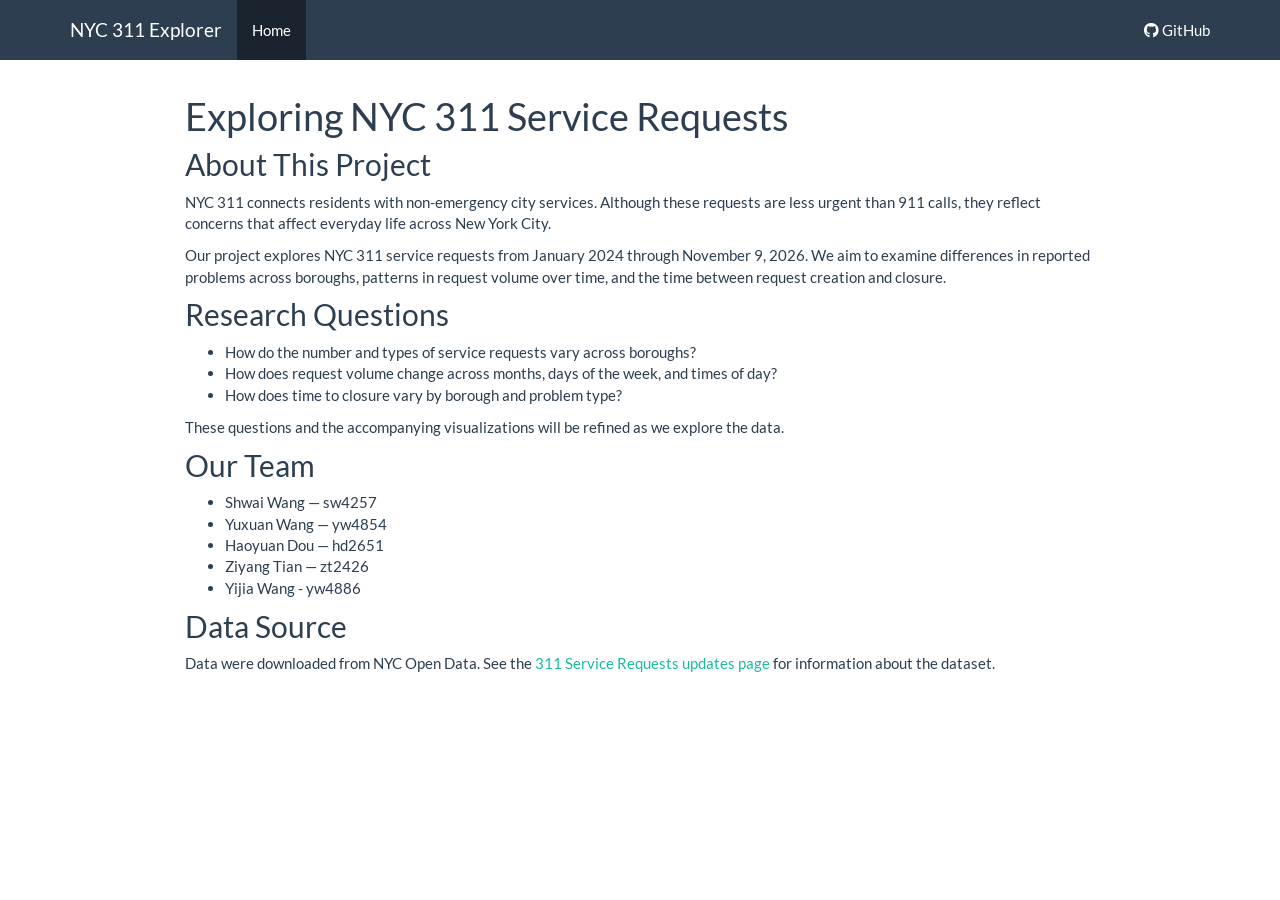
==== index.html @ a21e2f78 "Add NYC 311 project proposal and initial website pages" ====
<!DOCTYPE html>

<html>

<head>

<meta charset="utf-8" />
<meta name="generator" content="pandoc" />
<meta http-equiv="X-UA-Compatible" content="IE=EDGE" />




<title>Exploring NYC 311 Service Requests</title>

<script src="site_libs/header-attrs-2.32/header-attrs.js"></script>
<script src="site_libs/jquery-3.6.0/jquery-3.6.0.min.js"></script>
<meta name="viewport" content="width=device-width, initial-scale=1" />
<link href="site_libs/bootstrap-3.3.5/css/flatly.min.css" rel="stylesheet" />
<script src="site_libs/bootstrap-3.3.5/js/bootstrap.min.js"></script>
<script src="site_libs/bootstrap-3.3.5/shim/html5shiv.min.js"></script>
<script src="site_libs/bootstrap-3.3.5/shim/respond.min.js"></script>
<style>h1 {font-size: 34px;}
       h1.title {font-size: 38px;}
       h2 {font-size: 30px;}
       h3 {font-size: 24px;}
       h4 {font-size: 18px;}
       h5 {font-size: 16px;}
       h6 {font-size: 12px;}
       code {color: inherit; background-color: rgba(0, 0, 0, 0.04);}
       pre:not([class]) { background-color: white }</style>
<script src="site_libs/navigation-1.1/tabsets.js"></script>
<link href="site_libs/highlightjs-9.12.0/default.css" rel="stylesheet" />
<script src="site_libs/highlightjs-9.12.0/highlight.js"></script>
<link href="site_libs/font-awesome-6.5.2/css/all.min.css" rel="stylesheet" />
<link href="site_libs/font-awesome-6.5.2/css/v4-shims.min.css" rel="stylesheet" />

<style type="text/css">
  code{white-space: pre-wrap;}
  span.smallcaps{font-variant: small-caps;}
  span.underline{text-decoration: underline;}
  div.column{display: inline-block; vertical-align: top; width: 50%;}
  div.hanging-indent{margin-left: 1.5em; text-indent: -1.5em;}
  ul.task-list{list-style: none;}
    </style>

<style type="text/css">code{white-space: pre;}</style>
<script type="text/javascript">
if (window.hljs) {
  hljs.configure({languages: []});
  hljs.initHighlightingOnLoad();
  if (document.readyState && document.readyState === "complete") {
    window.setTimeout(function() { hljs.initHighlighting(); }, 0);
  }
}
</script>









<style type = "text/css">
.main-container {
  max-width: 940px;
  margin-left: auto;
  margin-right: auto;
}
img {
  max-width:100%;
}
.tabbed-pane {
  padding-top: 12px;
}
.html-widget {
  margin-bottom: 20px;
}
button.code-folding-btn:focus {
  outline: none;
}
summary {
  display: list-item;
}
details > summary > p:only-child {
  display: inline;
}
pre code {
  padding: 0;
}
</style>


<style type="text/css">
.dropdown-submenu {
  position: relative;
}
.dropdown-submenu>.dropdown-menu {
  top: 0;
  left: 100%;
  margin-top: -6px;
  margin-left: -1px;
  border-radius: 0 6px 6px 6px;
}
.dropdown-submenu:hover>.dropdown-menu {
  display: block;
}
.dropdown-submenu>a:after {
  display: block;
  content: " ";
  float: right;
  width: 0;
  height: 0;
  border-color: transparent;
  border-style: solid;
  border-width: 5px 0 5px 5px;
  border-left-color: #cccccc;
  margin-top: 5px;
  margin-right: -10px;
}
.dropdown-submenu:hover>a:after {
  border-left-color: #adb5bd;
}
.dropdown-submenu.pull-left {
  float: none;
}
.dropdown-submenu.pull-left>.dropdown-menu {
  left: -100%;
  margin-left: 10px;
  border-radius: 6px 0 6px 6px;
}
</style>

<script type="text/javascript">
// manage active state of menu based on current page
$(document).ready(function () {
  // active menu anchor
  href = window.location.pathname
  href = href.substr(href.lastIndexOf('/') + 1)
  if (href === "")
    href = "index.html";
  var menuAnchor = $('a[href="' + href + '"]');

  // mark the anchor link active (and if it's in a dropdown, also mark that active)
  var dropdown = menuAnchor.closest('li.dropdown');
  if (window.bootstrap) { // Bootstrap 4+
    menuAnchor.addClass('active');
    dropdown.find('> .dropdown-toggle').addClass('active');
  } else { // Bootstrap 3
    menuAnchor.parent().addClass('active');
    dropdown.addClass('active');
  }

  // Navbar adjustments
  var navHeight = $(".navbar").first().height() + 15;
  var style = document.createElement('style');
  var pt = "padding-top: " + navHeight + "px; ";
  var mt = "margin-top: -" + navHeight + "px; ";
  var css = "";
  // offset scroll position for anchor links (for fixed navbar)
  for (var i = 1; i <= 6; i++) {
    css += ".section h" + i + "{ " + pt + mt + "}\n";
  }
  style.innerHTML = "body {" + pt + "padding-bottom: 40px; }\n" + css;
  document.head.appendChild(style);
});
</script>

<!-- tabsets -->

<style type="text/css">
.tabset-dropdown > .nav-tabs {
  display: inline-table;
  max-height: 500px;
  min-height: 44px;
  overflow-y: auto;
  border: 1px solid #ddd;
  border-radius: 4px;
}

.tabset-dropdown > .nav-tabs > li.active:before, .tabset-dropdown > .nav-tabs.nav-tabs-open:before {
  content: "\e259";
  font-family: 'Glyphicons Halflings';
  display: inline-block;
  padding: 10px;
  border-right: 1px solid #ddd;
}

.tabset-dropdown > .nav-tabs.nav-tabs-open > li.active:before {
  content: "\e258";
  font-family: 'Glyphicons Halflings';
  border: none;
}

.tabset-dropdown > .nav-tabs > li.active {
  display: block;
}

.tabset-dropdown > .nav-tabs > li > a,
.tabset-dropdown > .nav-tabs > li > a:focus,
.tabset-dropdown > .nav-tabs > li > a:hover {
  border: none;
  display: inline-block;
  border-radius: 4px;
  background-color: transparent;
}

.tabset-dropdown > .nav-tabs.nav-tabs-open > li {
  display: block;
  float: none;
}

.tabset-dropdown > .nav-tabs > li {
  display: none;
}
</style>

<!-- code folding -->




</head>

<body>


<div class="container-fluid main-container">




<div class="navbar navbar-default  navbar-fixed-top" role="navigation">
  <div class="container">
    <div class="navbar-header">
      <button type="button" class="navbar-toggle collapsed" data-toggle="collapse" data-bs-toggle="collapse" data-target="#navbar" data-bs-target="#navbar">
        <span class="icon-bar"></span>
        <span class="icon-bar"></span>
        <span class="icon-bar"></span>
      </button>
      <a class="navbar-brand" href="index.html">NYC 311 Explorer</a>
    </div>
    <div id="navbar" class="navbar-collapse collapse">
      <ul class="nav navbar-nav">
        <li>
  <a href="index.html">Home</a>
</li>
      </ul>
      <ul class="nav navbar-nav navbar-right">
        <li>
  <a href="https://github.com/YijiaWang-1/final_project">
    <span class="fa fa-github"></span>
     
    GitHub
  </a>
</li>
      </ul>
    </div><!--/.nav-collapse -->
  </div><!--/.container -->
</div><!--/.navbar -->

<div id="header">



<h1 class="title toc-ignore">Exploring NYC 311 Service Requests</h1>

</div>


<div id="about-this-project" class="section level2">
<h2>About This Project</h2>
<p>NYC 311 connects residents with non-emergency city services. Although
these requests are less urgent than 911 calls, they reflect concerns
that affect everyday life across New York City.</p>
<p>Our project explores NYC 311 service requests from January 2024
through November 9, 2026. We aim to examine differences in reported
problems across boroughs, patterns in request volume over time, and the
time between request creation and closure.</p>
</div>
<div id="research-questions" class="section level2">
<h2>Research Questions</h2>
<ul>
<li>How do the number and types of service requests vary across
boroughs?</li>
<li>How does request volume change across months, days of the week, and
times of day?</li>
<li>How does time to closure vary by borough and problem type?</li>
</ul>
<p>These questions and the accompanying visualizations will be refined
as we explore the data.</p>
</div>
<div id="our-team" class="section level2">
<h2>Our Team</h2>
<ul>
<li>Shwai Wang — sw4257</li>
<li>Yuxuan Wang — yw4854</li>
<li>Haoyuan Dou — hd2651</li>
<li>Ziyang Tian — zt2426</li>
<li>Yijia Wang - yw4886</li>
</ul>
</div>
<div id="data-source" class="section level2">
<h2>Data Source</h2>
<p>Data were downloaded from NYC Open Data. See the <a
href="https://www.nyc.gov/opendata/news/all-news/311-Service-Requests-Updates">311
Service Requests updates page</a> for information about the dataset.</p>
</div>




</div>

<script>

// add bootstrap table styles to pandoc tables
function bootstrapStylePandocTables() {
  $('tr.odd').parent('tbody').parent('table').addClass('table table-condensed');
}
$(document).ready(function () {
  bootstrapStylePandocTables();
});


</script>

<!-- tabsets -->

<script>
$(document).ready(function () {
  window.buildTabsets("TOC");
});

$(document).ready(function () {
  $('.tabset-dropdown > .nav-tabs > li').click(function () {
    $(this).parent().toggleClass('nav-tabs-open');
  });
});
</script>

<!-- code folding -->


<!-- dynamically load mathjax for compatibility with self-contained -->
<script>
  (function () {
    var script = document.createElement("script");
    script.type = "text/javascript";
    script.src  = "https://mathjax.rstudio.com/latest/MathJax.js?config=TeX-AMS-MML_HTMLorMML";
    document.getElementsByTagName("head")[0].appendChild(script);
  })();
</script>

</body>
</html>
---- site_libs/bootstrap-3.3.5/css/flatly.min.css ----
@font-face {
  font-family: 'Lato';
  font-style: normal;
  font-weight: 400;
  src: url(fonts/Lato.ttf) format('truetype');
}
@font-face {
  font-family: 'Lato';
  font-style: normal;
  font-weight: 700;
  src: url(fonts/LatoBold.ttf) format('truetype');
}
@font-face {
  font-family: 'Lato';
  font-style: italic;
  font-weight: 400;
  src: url(fonts/LatoItalic.ttf) format('truetype');
}

/*!
 * bootswatch v3.3.6
 * Homepage: http://bootswatch.com
 * Copyright 2012-2015 Thomas Park
 * Licensed under MIT
 * Based on Bootstrap
*//*!
 * Bootstrap v3.3.6 (http://getbootstrap.com)
 * Copyright 2011-2015 Twitter, Inc.
 * Licensed under MIT (https://github.com/twbs/bootstrap/blob/master/LICENSE)
 *//*! normalize.css v3.0.3 | MIT License | github.com/necolas/normalize.css */html{font-family:sans-serif;-ms-text-size-adjust:100%;-webkit-text-size-adjust:100%}body{margin:0}article,aside,details,figcaption,figure,footer,header,hgroup,main,menu,nav,section,summary{display:block}audio,canvas,progress,video{display:inline-block;vertical-align:baseline}audio:not([controls]){display:none;height:0}[hidden],template{display:none}a{background-color:transparent}a:active,a:hover{outline:0}abbr[title]{border-bottom:1px dotted}b,strong{font-weight:bold}dfn{font-style:italic}h1{font-size:2em;margin:0.67em 0}mark{background:#ff0;color:#000}small{font-size:80%}sub,sup{font-size:75%;line-height:0;position:relative;vertical-align:baseline}sup{top:-0.5em}sub{bottom:-0.25em}img{border:0}svg:not(:root){overflow:hidden}figure{margin:1em 40px}hr{-webkit-box-sizing:content-box;-moz-box-sizing:content-box;box-sizing:content-box;height:0}pre{overflow:auto}code,kbd,pre,samp{font-family:monospace, monospace;font-size:1em}button,input,optgroup,select,textarea{color:inherit;font:inherit;margin:0}button{overflow:visible}button,select{text-transform:none}button,html input[type="button"],input[type="reset"],input[type="submit"]{-webkit-appearance:button;cursor:pointer}button[disabled],html input[disabled]{cursor:default}button::-moz-focus-inner,input::-moz-focus-inner{border:0;padding:0}input{line-height:normal}input[type="checkbox"],input[type="radio"]{-webkit-box-sizing:border-box;-moz-box-sizing:border-box;box-sizing:border-box;padding:0}input[type="number"]::-webkit-inner-spin-button,input[type="number"]::-webkit-outer-spin-button{height:auto}input[type="search"]{-webkit-appearance:textfield;-webkit-box-sizing:content-box;-moz-box-sizing:content-box;box-sizing:content-box}input[type="search"]::-webkit-search-cancel-button,input[type="search"]::-webkit-search-decoration{-webkit-appearance:none}fieldset{border:1px solid #c0c0c0;margin:0 2px;padding:0.35em 0.625em 0.75em}legend{border:0;padding:0}textarea{overflow:auto}optgroup{font-weight:bold}table{border-collapse:collapse;border-spacing:0}td,th{padding:0}/*! Source: https://github.com/h5bp/html5-boilerplate/blob/master/src/css/main.css */@media print{*,*:before,*:after{background:transparent !important;color:#000 !important;-webkit-box-shadow:none !important;box-shadow:none !important;text-shadow:none !important}a,a:visited{text-decoration:underline}a[href]:after{content:" (" attr(href) ")"}abbr[title]:after{content:" (" attr(title) ")"}a[href^="#"]:after,a[href^="javascript:"]:after{content:""}pre,blockquote{border:1px solid #999;page-break-inside:avoid}thead{display:table-header-group}tr,img{page-break-inside:avoid}img{max-width:100% !important}p,h2,h3{orphans:3;widows:3}h2,h3{page-break-after:avoid}.navbar{display:none}.btn>.caret,.dropup>.btn>.caret{border-top-color:#000 !important}.label{border:1px solid #000}.table{border-collapse:collapse !important}.table td,.table th{background-color:#fff !important}.table-bordered th,.table-bordered td{border:1px solid #ddd !important}}@font-face{font-family:'Glyphicons Halflings';src:url('../fonts/glyphicons-halflings-regular.eot');src:url('../fonts/glyphicons-halflings-regular.eot?#iefix') format('embedded-opentype'),url('../fonts/glyphicons-halflings-regular.woff') format('woff'),url('../fonts/glyphicons-halflings-regular.ttf') format('truetype'),url('../fonts/glyphicons-halflings-regular.svg#glyphicons_halflingsregular') format('svg')}.glyphicon{position:relative;top:1px;display:inline-block;font-family:'Glyphicons Halflings';font-style:normal;font-weight:normal;line-height:1;-webkit-font-smoothing:antialiased;-moz-osx-font-smoothing:grayscale}.glyphicon-asterisk:before{content:"\002a"}.glyphicon-plus:before{content:"\002b"}.glyphicon-euro:before,.glyphicon-eur:before{content:"\20ac"}.glyphicon-minus:before{content:"\2212"}.glyphicon-cloud:before{content:"\2601"}.glyphicon-envelope:before{content:"\2709"}.glyphicon-pencil:before{content:"\270f"}.glyphicon-glass:before{content:"\e001"}.glyphicon-music:before{content:"\e002"}.glyphicon-search:before{content:"\e003"}.glyphicon-heart:before{content:"\e005"}.glyphicon-star:before{content:"\e006"}.glyphicon-star-empty:before{content:"\e007"}.glyphicon-user:before{content:"\e008"}.glyphicon-film:before{content:"\e009"}.glyphicon-th-large:before{content:"\e010"}.glyphicon-th:before{content:"\e011"}.glyphicon-th-list:before{content:"\e012"}.glyphicon-ok:before{content:"\e013"}.glyphicon-remove:before{content:"\e014"}.glyphicon-zoom-in:before{content:"\e015"}.glyphicon-zoom-out:before{content:"\e016"}.glyphicon-off:before{content:"\e017"}.glyphicon-signal:before{content:"\e018"}.glyphicon-cog:before{content:"\e019"}.glyphicon-trash:before{content:"\e020"}.glyphicon-home:before{content:"\e021"}.glyphicon-file:before{content:"\e022"}.glyphicon-time:before{content:"\e023"}.glyphicon-road:before{content:"\e024"}.glyphicon-download-alt:before{content:"\e025"}.glyphicon-download:before{content:"\e026"}.glyphicon-upload:before{content:"\e027"}.glyphicon-inbox:before{content:"\e028"}.glyphicon-play-circle:before{content:"\e029"}.glyphicon-repeat:before{content:"\e030"}.glyphicon-refresh:before{content:"\e031"}.glyphicon-list-alt:before{content:"\e032"}.glyphicon-lock:before{content:"\e033"}.glyphicon-flag:before{content:"\e034"}.glyphicon-headphones:before{content:"\e035"}.glyphicon-volume-off:before{content:"\e036"}.glyphicon-volume-down:before{content:"\e037"}.glyphicon-volume-up:before{content:"\e038"}.glyphicon-qrcode:before{content:"\e039"}.glyphicon-barcode:before{content:"\e040"}.glyphicon-tag:before{content:"\e041"}.glyphicon-tags:before{content:"\e042"}.glyphicon-book:before{content:"\e043"}.glyphicon-bookmark:before{content:"\e044"}.glyphicon-print:before{content:"\e045"}.glyphicon-camera:before{content:"\e046"}.glyphicon-font:before{content:"\e047"}.glyphicon-bold:before{content:"\e048"}.glyphicon-italic:before{content:"\e049"}.glyphicon-text-height:before{content:"\e050"}.glyphicon-text-width:before{content:"\e051"}.glyphicon-align-left:before{content:"\e052"}.glyphicon-align-center:before{content:"\e053"}.glyphicon-align-right:before{content:"\e054"}.glyphicon-align-justify:before{content:"\e055"}.glyphicon-list:before{content:"\e056"}.glyphicon-indent-left:before{content:"\e057"}.glyphicon-indent-right:before{content:"\e058"}.glyphicon-facetime-video:before{content:"\e059"}.glyphicon-picture:before{content:"\e060"}.glyphicon-map-marker:before{content:"\e062"}.glyphicon-adjust:before{content:"\e063"}.glyphicon-tint:before{content:"\e064"}.glyphicon-edit:before{content:"\e065"}.glyphicon-share:before{content:"\e066"}.glyphicon-check:before{content:"\e067"}.glyphicon-move:before{content:"\e068"}.glyphicon-step-backward:before{content:"\e069"}.glyphicon-fast-backward:before{content:"\e070"}.glyphicon-backward:before{content:"\e071"}.glyphicon-play:before{content:"\e072"}.glyphicon-pause:before{content:"\e073"}.glyphicon-stop:before{content:"\e074"}.glyphicon-forward:before{content:"\e075"}.glyphicon-fast-forward:before{content:"\e076"}.glyphicon-step-forward:before{content:"\e077"}.glyphicon-eject:before{content:"\e078"}.glyphicon-chevron-left:before{content:"\e079"}.glyphicon-chevron-right:before{content:"\e080"}.glyphicon-plus-sign:before{content:"\e081"}.glyphicon-minus-sign:before{content:"\e082"}.glyphicon-remove-sign:before{content:"\e083"}.glyphicon-ok-sign:before{content:"\e084"}.glyphicon-question-sign:before{content:"\e085"}.glyphicon-info-sign:before{content:"\e086"}.glyphicon-screenshot:before{content:"\e087"}.glyphicon-remove-circle:before{content:"\e088"}.glyphicon-ok-circle:before{content:"\e089"}.glyphicon-ban-circle:before{content:"\e090"}.glyphicon-arrow-left:before{content:"\e091"}.glyphicon-arrow-right:before{content:"\e092"}.glyphicon-arrow-up:before{content:"\e093"}.glyphicon-arrow-down:before{content:"\e094"}.glyphicon-share-alt:before{content:"\e095"}.glyphicon-resize-full:before{content:"\e096"}.glyphicon-resize-small:before{content:"\e097"}.glyphicon-exclamation-sign:before{content:"\e101"}.glyphicon-gift:before{content:"\e102"}.glyphicon-leaf:before{content:"\e103"}.glyphicon-fire:before{content:"\e104"}.glyphicon-eye-open:before{content:"\e105"}.glyphicon-eye-close:before{content:"\e106"}.glyphicon-warning-sign:before{content:"\e107"}.glyphicon-plane:before{content:"\e108"}.glyphicon-calendar:before{content:"\e109"}.glyphicon-random:before{content:"\e110"}.glyphicon-comment:before{content:"\e111"}.glyphicon-magnet:before{content:"\e112"}.glyphicon-chevron-up:before{content:"\e113"}.glyphicon-chevron-down:before{content:"\e114"}.glyphicon-retweet:before{content:"\e115"}.glyphicon-shopping-cart:before{content:"\e116"}.glyphicon-folder-close:before{content:"\e117"}.glyphicon-folder-open:before{content:"\e118"}.glyphicon-resize-vertical:before{content:"\e119"}.glyphicon-resize-horizontal:before{content:"\e120"}.glyphicon-hdd:before{content:"\e121"}.glyphicon-bullhorn:before{content:"\e122"}.glyphicon-bell:before{content:"\e123"}.glyphicon-certificate:before{content:"\e124"}.glyphicon-thumbs-up:before{content:"\e125"}.glyphicon-thumbs-down:before{content:"\e126"}.glyphicon-hand-right:before{content:"\e127"}.glyphicon-hand-left:before{content:"\e128"}.glyphicon-hand-up:before{content:"\e129"}.glyphicon-hand-down:before{content:"\e130"}.glyphicon-circle-arrow-right:before{content:"\e131"}.glyphicon-circle-arrow-left:before{content:"\e132"}.glyphicon-circle-arrow-up:before{content:"\e133"}.glyphicon-circle-arrow-down:before{content:"\e134"}.glyphicon-globe:before{content:"\e135"}.glyphicon-wrench:before{content:"\e136"}.glyphicon-tasks:before{content:"\e137"}.glyphicon-filter:before{content:"\e138"}.glyphicon-briefcase:before{content:"\e139"}.glyphicon-fullscreen:before{content:"\e140"}.glyphicon-dashboard:before{content:"\e141"}.glyphicon-paperclip:before{content:"\e142"}.glyphicon-heart-empty:before{content:"\e143"}.glyphicon-link:before{content:"\e144"}.glyphicon-phone:before{content:"\e145"}.glyphicon-pushpin:before{content:"\e146"}.glyphicon-usd:before{content:"\e148"}.glyphicon-gbp:before{content:"\e149"}.glyphicon-sort:before{content:"\e150"}.glyphicon-sort-by-alphabet:before{content:"\e151"}.glyphicon-sort-by-alphabet-alt:before{content:"\e152"}.glyphicon-sort-by-order:before{content:"\e153"}.glyphicon-sort-by-order-alt:before{content:"\e154"}.glyphicon-sort-by-attributes:before{content:"\e155"}.glyphicon-sort-by-attributes-alt:before{content:"\e156"}.glyphicon-unchecked:before{content:"\e157"}.glyphicon-expand:before{content:"\e158"}.glyphicon-collapse-down:before{content:"\e159"}.glyphicon-collapse-up:before{content:"\e160"}.glyphicon-log-in:before{content:"\e161"}.glyphicon-flash:before{content:"\e162"}.glyphicon-log-out:before{content:"\e163"}.glyphicon-new-window:before{content:"\e164"}.glyphicon-record:before{content:"\e165"}.glyphicon-save:before{content:"\e166"}.glyphicon-open:before{content:"\e167"}.glyphicon-saved:before{content:"\e168"}.glyphicon-import:before{content:"\e169"}.glyphicon-export:before{content:"\e170"}.glyphicon-send:before{content:"\e171"}.glyphicon-floppy-disk:before{content:"\e172"}.glyphicon-floppy-saved:before{content:"\e173"}.glyphicon-floppy-remove:before{content:"\e174"}.glyphicon-floppy-save:before{content:"\e175"}.glyphicon-floppy-open:before{content:"\e176"}.glyphicon-credit-card:before{content:"\e177"}.glyphicon-transfer:before{content:"\e178"}.glyphicon-cutlery:before{content:"\e179"}.glyphicon-header:before{content:"\e180"}.glyphicon-compressed:before{content:"\e181"}.glyphicon-earphone:before{content:"\e182"}.glyphicon-phone-alt:before{content:"\e183"}.glyphicon-tower:before{content:"\e184"}.glyphicon-stats:before{content:"\e185"}.glyphicon-sd-video:before{content:"\e186"}.glyphicon-hd-video:before{content:"\e187"}.glyphicon-subtitles:before{content:"\e188"}.glyphicon-sound-stereo:before{content:"\e189"}.glyphicon-sound-dolby:before{content:"\e190"}.glyphicon-sound-5-1:before{content:"\e191"}.glyphicon-sound-6-1:before{content:"\e192"}.glyphicon-sound-7-1:before{content:"\e193"}.glyphicon-copyright-mark:before{content:"\e194"}.glyphicon-registration-mark:before{content:"\e195"}.glyphicon-cloud-download:before{content:"\e197"}.glyphicon-cloud-upload:before{content:"\e198"}.glyphicon-tree-conifer:before{content:"\e199"}.glyphicon-tree-deciduous:before{content:"\e200"}.glyphicon-cd:before{content:"\e201"}.glyphicon-save-file:before{content:"\e202"}.glyphicon-open-file:before{content:"\e203"}.glyphicon-level-up:before{content:"\e204"}.glyphicon-copy:before{content:"\e205"}.glyphicon-paste:before{content:"\e206"}.glyphicon-alert:before{content:"\e209"}.glyphicon-equalizer:before{content:"\e210"}.glyphicon-king:before{content:"\e211"}.glyphicon-queen:before{content:"\e212"}.glyphicon-pawn:before{content:"\e213"}.glyphicon-bishop:before{content:"\e214"}.glyphicon-knight:before{content:"\e215"}.glyphicon-baby-formula:before{content:"\e216"}.glyphicon-tent:before{content:"\26fa"}.glyphicon-blackboard:before{content:"\e218"}.glyphicon-bed:before{content:"\e219"}.glyphicon-apple:before{content:"\f8ff"}.glyphicon-erase:before{content:"\e221"}.glyphicon-hourglass:before{content:"\231b"}.glyphicon-lamp:before{content:"\e223"}.glyphicon-duplicate:before{content:"\e224"}.glyphicon-piggy-bank:before{content:"\e225"}.glyphicon-scissors:before{content:"\e226"}.glyphicon-bitcoin:before{content:"\e227"}.glyphicon-btc:before{content:"\e227"}.glyphicon-xbt:before{content:"\e227"}.glyphicon-yen:before{content:"\00a5"}.glyphicon-jpy:before{content:"\00a5"}.glyphicon-ruble:before{content:"\20bd"}.glyphicon-rub:before{content:"\20bd"}.glyphicon-scale:before{content:"\e230"}.glyphicon-ice-lolly:before{content:"\e231"}.glyphicon-ice-lolly-tasted:before{content:"\e232"}.glyphicon-education:before{content:"\e233"}.glyphicon-option-horizontal:before{content:"\e234"}.glyphicon-option-vertical:before{content:"\e235"}.glyphicon-menu-hamburger:before{content:"\e236"}.glyphicon-modal-window:before{content:"\e237"}.glyphicon-oil:before{content:"\e238"}.glyphicon-grain:before{content:"\e239"}.glyphicon-sunglasses:before{content:"\e240"}.glyphicon-text-size:before{content:"\e241"}.glyphicon-text-color:before{content:"\e242"}.glyphicon-text-background:before{content:"\e243"}.glyphicon-object-align-top:before{content:"\e244"}.glyphicon-object-align-bottom:before{content:"\e245"}.glyphicon-object-align-horizontal:before{content:"\e246"}.glyphicon-object-align-left:before{content:"\e247"}.glyphicon-object-align-vertical:before{content:"\e248"}.glyphicon-object-align-right:before{content:"\e249"}.glyphicon-triangle-right:before{content:"\e250"}.glyphicon-triangle-left:before{content:"\e251"}.glyphicon-triangle-bottom:before{content:"\e252"}.glyphicon-triangle-top:before{content:"\e253"}.glyphicon-console:before{content:"\e254"}.glyphicon-superscript:before{content:"\e255"}.glyphicon-subscript:before{content:"\e256"}.glyphicon-menu-left:before{content:"\e257"}.glyphicon-menu-right:before{content:"\e258"}.glyphicon-menu-down:before{content:"\e259"}.glyphicon-menu-up:before{content:"\e260"}*{-webkit-box-sizing:border-box;-moz-box-sizing:border-box;box-sizing:border-box}*:before,*:after{-webkit-box-sizing:border-box;-moz-box-sizing:border-box;box-sizing:border-box}html{font-size:10px;-webkit-tap-highlight-color:rgba(0,0,0,0)}body{font-family:"Lato","Helvetica Neue",Helvetica,Arial,sans-serif;font-size:15px;line-height:1.42857143;color:#2c3e50;background-color:#ffffff}input,button,select,textarea{font-family:inherit;font-size:inherit;line-height:inherit}a{color:#18bc9c;text-decoration:none}a:hover,a:focus{color:#18bc9c;text-decoration:underline}a:focus{outline:thin dotted;outline:5px auto -webkit-focus-ring-color;outline-offset:-2px}figure{margin:0}img{vertical-align:middle}.img-responsive,.thumbnail>img,.thumbnail a>img,.carousel-inner>.item>img,.carousel-inner>.item>a>img{display:block;max-width:100%;height:auto}.img-rounded{border-radius:6px}.img-thumbnail{padding:4px;line-height:1.42857143;background-color:#ffffff;border:1px solid #ecf0f1;border-radius:4px;-webkit-transition:all .2s ease-in-out;-o-transition:all .2s ease-in-out;transition:all .2s ease-in-out;display:inline-block;max-width:100%;height:auto}.img-circle{border-radius:50%}hr{margin-top:21px;margin-bottom:21px;border:0;border-top:1px solid #ecf0f1}.sr-only{position:absolute;width:1px;height:1px;margin:-1px;padding:0;overflow:hidden;clip:rect(0, 0, 0, 0);border:0}.sr-only-focusable:active,.sr-only-focusable:focus{position:static;width:auto;height:auto;margin:0;overflow:visible;clip:auto}[role="button"]{cursor:pointer}h1,h2,h3,h4,h5,h6,.h1,.h2,.h3,.h4,.h5,.h6{font-family:"Lato","Helvetica Neue",Helvetica,Arial,sans-serif;font-weight:400;line-height:1.1;color:inherit}h1 small,h2 small,h3 small,h4 small,h5 small,h6 small,.h1 small,.h2 small,.h3 small,.h4 small,.h5 small,.h6 small,h1 .small,h2 .small,h3 .small,h4 .small,h5 .small,h6 .small,.h1 .small,.h2 .small,.h3 .small,.h4 .small,.h5 .small,.h6 .small{font-weight:normal;line-height:1;color:#b4bcc2}h1,.h1,h2,.h2,h3,.h3{margin-top:21px;margin-bottom:10.5px}h1 small,.h1 small,h2 small,.h2 small,h3 small,.h3 small,h1 .small,.h1 .small,h2 .small,.h2 .small,h3 .small,.h3 .small{font-size:65%}h4,.h4,h5,.h5,h6,.h6{margin-top:10.5px;margin-bottom:10.5px}h4 small,.h4 small,h5 small,.h5 small,h6 small,.h6 small,h4 .small,.h4 .small,h5 .small,.h5 .small,h6 .small,.h6 .small{font-size:75%}h1,.h1{font-size:39px}h2,.h2{font-size:32px}h3,.h3{font-size:26px}h4,.h4{font-size:19px}h5,.h5{font-size:15px}h6,.h6{font-size:13px}p{margin:0 0 10.5px}.lead{margin-bottom:21px;font-size:17px;font-weight:300;line-height:1.4}@media (min-width:768px){.lead{font-size:22.5px}}small,.small{font-size:86%}mark,.mark{background-color:#f39c12;padding:.2em}.text-left{text-align:left}.text-right{text-align:right}.text-center{text-align:center}.text-justify{text-align:justify}.text-nowrap{white-space:nowrap}.text-lowercase{text-transform:lowercase}.text-uppercase{text-transform:uppercase}.text-capitalize{text-transform:capitalize}.text-muted{color:#b4bcc2}.text-primary{color:#2c3e50}a.text-primary:hover,a.text-primary:focus{color:#1a242f}.text-success{color:#ffffff}a.text-success:hover,a.text-success:focus{color:#e6e6e6}.text-info{color:#ffffff}a.text-info:hover,a.text-info:focus{color:#e6e6e6}.text-warning{color:#ffffff}a.text-warning:hover,a.text-warning:focus{color:#e6e6e6}.text-danger{color:#ffffff}a.text-danger:hover,a.text-danger:focus{color:#e6e6e6}.bg-primary{color:#fff;background-color:#2c3e50}a.bg-primary:hover,a.bg-primary:focus{background-color:#1a242f}.bg-success{background-color:#18bc9c}a.bg-success:hover,a.bg-success:focus{background-color:#128f76}.bg-info{background-color:#3498db}a.bg-info:hover,a.bg-info:focus{background-color:#217dbb}.bg-warning{background-color:#f39c12}a.bg-warning:hover,a.bg-warning:focus{background-color:#c87f0a}.bg-danger{background-color:#e74c3c}a.bg-danger:hover,a.bg-danger:focus{background-color:#d62c1a}.page-header{padding-bottom:9.5px;margin:42px 0 21px;border-bottom:1px solid transparent}ul,ol{margin-top:0;margin-bottom:10.5px}ul ul,ol ul,ul ol,ol ol{margin-bottom:0}.list-unstyled{padding-left:0;list-style:none}.list-inline{padding-left:0;list-style:none;margin-left:-5px}.list-inline>li{display:inline-block;padding-left:5px;padding-right:5px}dl{margin-top:0;margin-bottom:21px}dt,dd{line-height:1.42857143}dt{font-weight:bold}dd{margin-left:0}@media (min-width:768px){.dl-horizontal dt{float:left;width:160px;clear:left;text-align:right;overflow:hidden;text-overflow:ellipsis;white-space:nowrap}.dl-horizontal dd{margin-left:180px}}abbr[title],abbr[data-original-title]{cursor:help;border-bottom:1px dotted #b4bcc2}.initialism{font-size:90%;text-transform:uppercase}blockquote{padding:10.5px 21px;margin:0 0 21px;font-size:18.75px;border-left:5px solid #ecf0f1}blockquote p:last-child,blockquote ul:last-child,blockquote ol:last-child{margin-bottom:0}blockquote footer,blockquote small,blockquote .small{display:block;font-size:80%;line-height:1.42857143;color:#b4bcc2}blockquote footer:before,blockquote small:before,blockquote .small:before{content:'\2014 \00A0'}.blockquote-reverse,blockquote.pull-right{padding-right:15px;padding-left:0;border-right:5px solid #ecf0f1;border-left:0;text-align:right}.blockquote-reverse footer:before,blockquote.pull-right footer:before,.blockquote-reverse small:before,blockquote.pull-right small:before,.blockquote-reverse .small:before,blockquote.pull-right .small:before{content:''}.blockquote-reverse footer:after,blockquote.pull-right footer:after,.blockquote-reverse small:after,blockquote.pull-right small:after,.blockquote-reverse .small:after,blockquote.pull-right .small:after{content:'\00A0 \2014'}address{margin-bottom:21px;font-style:normal;line-height:1.42857143}code,kbd,pre,samp{font-family:monospace}code{padding:2px 4px;font-size:90%;color:#c7254e;background-color:#f9f2f4;border-radius:4px}kbd{padding:2px 4px;font-size:90%;color:#ffffff;background-color:#333333;border-radius:3px;-webkit-box-shadow:inset 0 -1px 0 rgba(0,0,0,0.25);box-shadow:inset 0 -1px 0 rgba(0,0,0,0.25)}kbd kbd{padding:0;font-size:100%;font-weight:bold;-webkit-box-shadow:none;box-shadow:none}pre{display:block;padding:10px;margin:0 0 10.5px;font-size:14px;line-height:1.42857143;word-break:break-all;word-wrap:break-word;color:#7b8a8b;background-color:#ecf0f1;border:1px solid #cccccc;border-radius:4px}pre code{padding:0;font-size:inherit;color:inherit;white-space:pre-wrap;background-color:transparent;border-radius:0}.pre-scrollable{max-height:340px;overflow-y:scroll}.container{margin-right:auto;margin-left:auto;padding-left:15px;padding-right:15px}@media (min-width:768px){.container{width:750px}}@media (min-width:992px){.container{width:970px}}@media (min-width:1200px){.container{width:1170px}}.container-fluid{margin-right:auto;margin-left:auto;padding-left:15px;padding-right:15px}.row{margin-left:-15px;margin-right:-15px}.col-xs-1,.col-sm-1,.col-md-1,.col-lg-1,.col-xs-2,.col-sm-2,.col-md-2,.col-lg-2,.col-xs-3,.col-sm-3,.col-md-3,.col-lg-3,.col-xs-4,.col-sm-4,.col-md-4,.col-lg-4,.col-xs-5,.col-sm-5,.col-md-5,.col-lg-5,.col-xs-6,.col-sm-6,.col-md-6,.col-lg-6,.col-xs-7,.col-sm-7,.col-md-7,.col-lg-7,.col-xs-8,.col-sm-8,.col-md-8,.col-lg-8,.col-xs-9,.col-sm-9,.col-md-9,.col-lg-9,.col-xs-10,.col-sm-10,.col-md-10,.col-lg-10,.col-xs-11,.col-sm-11,.col-md-11,.col-lg-11,.col-xs-12,.col-sm-12,.col-md-12,.col-lg-12{position:relative;min-height:1px;padding-left:15px;padding-right:15px}.col-xs-1,.col-xs-2,.col-xs-3,.col-xs-4,.col-xs-5,.col-xs-6,.col-xs-7,.col-xs-8,.col-xs-9,.col-xs-10,.col-xs-11,.col-xs-12{float:left}.col-xs-12{width:100%}.col-xs-11{width:91.66666667%}.col-xs-10{width:83.33333333%}.col-xs-9{width:75%}.col-xs-8{width:66.66666667%}.col-xs-7{width:58.33333333%}.col-xs-6{width:50%}.col-xs-5{width:41.66666667%}.col-xs-4{width:33.33333333%}.col-xs-3{width:25%}.col-xs-2{width:16.66666667%}.col-xs-1{width:8.33333333%}.col-xs-pull-12{right:100%}.col-xs-pull-11{right:91.66666667%}.col-xs-pull-10{right:83.33333333%}.col-xs-pull-9{right:75%}.col-xs-pull-8{right:66.66666667%}.col-xs-pull-7{right:58.33333333%}.col-xs-pull-6{right:50%}.col-xs-pull-5{right:41.66666667%}.col-xs-pull-4{right:33.33333333%}.col-xs-pull-3{right:25%}.col-xs-pull-2{right:16.66666667%}.col-xs-pull-1{right:8.33333333%}.col-xs-pull-0{right:auto}.col-xs-push-12{left:100%}.col-xs-push-11{left:91.66666667%}.col-xs-push-10{left:83.33333333%}.col-xs-push-9{left:75%}.col-xs-push-8{left:66.66666667%}.col-xs-push-7{left:58.33333333%}.col-xs-push-6{left:50%}.col-xs-push-5{left:41.66666667%}.col-xs-push-4{left:33.33333333%}.col-xs-push-3{left:25%}.col-xs-push-2{left:16.66666667%}.col-xs-push-1{left:8.33333333%}.col-xs-push-0{left:auto}.col-xs-offset-12{margin-left:100%}.col-xs-offset-11{margin-left:91.66666667%}.col-xs-offset-10{margin-left:83.33333333%}.col-xs-offset-9{margin-left:75%}.col-xs-offset-8{margin-left:66.66666667%}.col-xs-offset-7{margin-left:58.33333333%}.col-xs-offset-6{margin-left:50%}.col-xs-offset-5{margin-left:41.66666667%}.col-xs-offset-4{margin-left:33.33333333%}.col-xs-offset-3{margin-left:25%}.col-xs-offset-2{margin-left:16.66666667%}.col-xs-offset-1{margin-left:8.33333333%}.col-xs-offset-0{margin-left:0%}@media (min-width:768px){.col-sm-1,.col-sm-2,.col-sm-3,.col-sm-4,.col-sm-5,.col-sm-6,.col-sm-7,.col-sm-8,.col-sm-9,.col-sm-10,.col-sm-11,.col-sm-12{float:left}.col-sm-12{width:100%}.col-sm-11{width:91.66666667%}.col-sm-10{width:83.33333333%}.col-sm-9{width:75%}.col-sm-8{width:66.66666667%}.col-sm-7{width:58.33333333%}.col-sm-6{width:50%}.col-sm-5{width:41.66666667%}.col-sm-4{width:33.33333333%}.col-sm-3{width:25%}.col-sm-2{width:16.66666667%}.col-sm-1{width:8.33333333%}.col-sm-pull-12{right:100%}.col-sm-pull-11{right:91.66666667%}.col-sm-pull-10{right:83.33333333%}.col-sm-pull-9{right:75%}.col-sm-pull-8{right:66.66666667%}.col-sm-pull-7{right:58.33333333%}.col-sm-pull-6{right:50%}.col-sm-pull-5{right:41.66666667%}.col-sm-pull-4{right:33.33333333%}.col-sm-pull-3{right:25%}.col-sm-pull-2{right:16.66666667%}.col-sm-pull-1{right:8.33333333%}.col-sm-pull-0{right:auto}.col-sm-push-12{left:100%}.col-sm-push-11{left:91.66666667%}.col-sm-push-10{left:83.33333333%}.col-sm-push-9{left:75%}.col-sm-push-8{left:66.66666667%}.col-sm-push-7{left:58.33333333%}.col-sm-push-6{left:50%}.col-sm-push-5{left:41.66666667%}.col-sm-push-4{left:33.33333333%}.col-sm-push-3{left:25%}.col-sm-push-2{left:16.66666667%}.col-sm-push-1{left:8.33333333%}.col-sm-push-0{left:auto}.col-sm-offset-12{margin-left:100%}.col-sm-offset-11{margin-left:91.66666667%}.col-sm-offset-10{margin-left:83.33333333%}.col-sm-offset-9{margin-left:75%}.col-sm-offset-8{margin-left:66.66666667%}.col-sm-offset-7{margin-left:58.33333333%}.col-sm-offset-6{margin-left:50%}.col-sm-offset-5{margin-left:41.66666667%}.col-sm-offset-4{margin-left:33.33333333%}.col-sm-offset-3{margin-left:25%}.col-sm-offset-2{margin-left:16.66666667%}.col-sm-offset-1{margin-left:8.33333333%}.col-sm-offset-0{margin-left:0%}}@media (min-width:992px){.col-md-1,.col-md-2,.col-md-3,.col-md-4,.col-md-5,.col-md-6,.col-md-7,.col-md-8,.col-md-9,.col-md-10,.col-md-11,.col-md-12{float:left}.col-md-12{width:100%}.col-md-11{width:91.66666667%}.col-md-10{width:83.33333333%}.col-md-9{width:75%}.col-md-8{width:66.66666667%}.col-md-7{width:58.33333333%}.col-md-6{width:50%}.col-md-5{width:41.66666667%}.col-md-4{width:33.33333333%}.col-md-3{width:25%}.col-md-2{width:16.66666667%}.col-md-1{width:8.33333333%}.col-md-pull-12{right:100%}.col-md-pull-11{right:91.66666667%}.col-md-pull-10{right:83.33333333%}.col-md-pull-9{right:75%}.col-md-pull-8{right:66.66666667%}.col-md-pull-7{right:58.33333333%}.col-md-pull-6{right:50%}.col-md-pull-5{right:41.66666667%}.col-md-pull-4{right:33.33333333%}.col-md-pull-3{right:25%}.col-md-pull-2{right:16.66666667%}.col-md-pull-1{right:8.33333333%}.col-md-pull-0{right:auto}.col-md-push-12{left:100%}.col-md-push-11{left:91.66666667%}.col-md-push-10{left:83.33333333%}.col-md-push-9{left:75%}.col-md-push-8{left:66.66666667%}.col-md-push-7{left:58.33333333%}.col-md-push-6{left:50%}.col-md-push-5{left:41.66666667%}.col-md-push-4{left:33.33333333%}.col-md-push-3{left:25%}.col-md-push-2{left:16.66666667%}.col-md-push-1{left:8.33333333%}.col-md-push-0{left:auto}.col-md-offset-12{margin-left:100%}.col-md-offset-11{margin-left:91.66666667%}.col-md-offset-10{margin-left:83.33333333%}.col-md-offset-9{margin-left:75%}.col-md-offset-8{margin-left:66.66666667%}.col-md-offset-7{margin-left:58.33333333%}.col-md-offset-6{margin-left:50%}.col-md-offset-5{margin-left:41.66666667%}.col-md-offset-4{margin-left:33.33333333%}.col-md-offset-3{margin-left:25%}.col-md-offset-2{margin-left:16.66666667%}.col-md-offset-1{margin-left:8.33333333%}.col-md-offset-0{margin-left:0%}}@media (min-width:1200px){.col-lg-1,.col-lg-2,.col-lg-3,.col-lg-4,.col-lg-5,.col-lg-6,.col-lg-7,.col-lg-8,.col-lg-9,.col-lg-10,.col-lg-11,.col-lg-12{float:left}.col-lg-12{width:100%}.col-lg-11{width:91.66666667%}.col-lg-10{width:83.33333333%}.col-lg-9{width:75%}.col-lg-8{width:66.66666667%}.col-lg-7{width:58.33333333%}.col-lg-6{width:50%}.col-lg-5{width:41.66666667%}.col-lg-4{width:33.33333333%}.col-lg-3{width:25%}.col-lg-2{width:16.66666667%}.col-lg-1{width:8.33333333%}.col-lg-pull-12{right:100%}.col-lg-pull-11{right:91.66666667%}.col-lg-pull-10{right:83.33333333%}.col-lg-pull-9{right:75%}.col-lg-pull-8{right:66.66666667%}.col-lg-pull-7{right:58.33333333%}.col-lg-pull-6{right:50%}.col-lg-pull-5{right:41.66666667%}.col-lg-pull-4{right:33.33333333%}.col-lg-pull-3{right:25%}.col-lg-pull-2{right:16.66666667%}.col-lg-pull-1{right:8.33333333%}.col-lg-pull-0{right:auto}.col-lg-push-12{left:100%}.col-lg-push-11{left:91.66666667%}.col-lg-push-10{left:83.33333333%}.col-lg-push-9{left:75%}.col-lg-push-8{left:66.66666667%}.col-lg-push-7{left:58.33333333%}.col-lg-push-6{left:50%}.col-lg-push-5{left:41.66666667%}.col-lg-push-4{left:33.33333333%}.col-lg-push-3{left:25%}.col-lg-push-2{left:16.66666667%}.col-lg-push-1{left:8.33333333%}.col-lg-push-0{left:auto}.col-lg-offset-12{margin-left:100%}.col-lg-offset-11{margin-left:91.66666667%}.col-lg-offset-10{margin-left:83.33333333%}.col-lg-offset-9{margin-left:75%}.col-lg-offset-8{margin-left:66.66666667%}.col-lg-offset-7{margin-left:58.33333333%}.col-lg-offset-6{margin-left:50%}.col-lg-offset-5{margin-left:41.66666667%}.col-lg-offset-4{margin-left:33.33333333%}.col-lg-offset-3{margin-left:25%}.col-lg-offset-2{margin-left:16.66666667%}.col-lg-offset-1{margin-left:8.33333333%}.col-lg-offset-0{margin-left:0%}}table{background-color:transparent}caption{padding-top:8px;padding-bottom:8px;color:#b4bcc2;text-align:left}th{}.table{width:100%;max-width:100%;margin-bottom:21px}.table>thead>tr>th,.table>tbody>tr>th,.table>tfoot>tr>th,.table>thead>tr>td,.table>tbody>tr>td,.table>tfoot>tr>td{padding:8px;line-height:1.42857143;vertical-align:top;border-top:1px solid #ecf0f1}.table>thead>tr>th{vertical-align:bottom;border-bottom:2px solid #ecf0f1}.table>caption+thead>tr:first-child>th,.table>colgroup+thead>tr:first-child>th,.table>thead:first-child>tr:first-child>th,.table>caption+thead>tr:first-child>td,.table>colgroup+thead>tr:first-child>td,.table>thead:first-child>tr:first-child>td{border-top:0}.table>tbody+tbody{border-top:2px solid #ecf0f1}.table .table{background-color:#ffffff}.table-condensed>thead>tr>th,.table-condensed>tbody>tr>th,.table-condensed>tfoot>tr>th,.table-condensed>thead>tr>td,.table-condensed>tbody>tr>td,.table-condensed>tfoot>tr>td{padding:5px}.table-bordered{border:1px solid #ecf0f1}.table-bordered>thead>tr>th,.table-bordered>tbody>tr>th,.table-bordered>tfoot>tr>th,.table-bordered>thead>tr>td,.table-bordered>tbody>tr>td,.table-bordered>tfoot>tr>td{border:1px solid #ecf0f1}.table-bordered>thead>tr>th,.table-bordered>thead>tr>td{border-bottom-width:2px}.table-striped>tbody>tr:nth-of-type(odd){background-color:#f9f9f9}.table-hover>tbody>tr:hover{background-color:#ecf0f1}table col[class*="col-"]{position:static;float:none;display:table-column}table td[class*="col-"],table th[class*="col-"]{position:static;float:none;display:table-cell}.table>thead>tr>td.active,.table>tbody>tr>td.active,.table>tfoot>tr>td.active,.table>thead>tr>th.active,.table>tbody>tr>th.active,.table>tfoot>tr>th.active,.table>thead>tr.active>td,.table>tbody>tr.active>td,.table>tfoot>tr.active>td,.table>thead>tr.active>th,.table>tbody>tr.active>th,.table>tfoot>tr.active>th{background-color:#ecf0f1}.table-hover>tbody>tr>td.active:hover,.table-hover>tbody>tr>th.active:hover,.table-hover>tbody>tr.active:hover>td,.table-hover>tbody>tr:hover>.active,.table-hover>tbody>tr.active:hover>th{background-color:#dde4e6}.table>thead>tr>td.success,.table>tbody>tr>td.success,.table>tfoot>tr>td.success,.table>thead>tr>th.success,.table>tbody>tr>th.success,.table>tfoot>tr>th.success,.table>thead>tr.success>td,.table>tbody>tr.success>td,.table>tfoot>tr.success>td,.table>thead>tr.success>th,.table>tbody>tr.success>th,.table>tfoot>tr.success>th{background-color:#18bc9c}.table-hover>tbody>tr>td.success:hover,.table-hover>tbody>tr>th.success:hover,.table-hover>tbody>tr.success:hover>td,.table-hover>tbody>tr:hover>.success,.table-hover>tbody>tr.success:hover>th{background-color:#15a589}.table>thead>tr>td.info,.table>tbody>tr>td.info,.table>tfoot>tr>td.info,.table>thead>tr>th.info,.table>tbody>tr>th.info,.table>tfoot>tr>th.info,.table>thead>tr.info>td,.table>tbody>tr.info>td,.table>tfoot>tr.info>td,.table>thead>tr.info>th,.table>tbody>tr.info>th,.table>tfoot>tr.info>th{background-color:#3498db}.table-hover>tbody>tr>td.info:hover,.table-hover>tbody>tr>th.info:hover,.table-hover>tbody>tr.info:hover>td,.table-hover>tbody>tr:hover>.info,.table-hover>tbody>tr.info:hover>th{background-color:#258cd1}.table>thead>tr>td.warning,.table>tbody>tr>td.warning,.table>tfoot>tr>td.warning,.table>thead>tr>th.warning,.table>tbody>tr>th.warning,.table>tfoot>tr>th.warning,.table>thead>tr.warning>td,.table>tbody>tr.warning>td,.table>tfoot>tr.warning>td,.table>thead>tr.warning>th,.table>tbody>tr.warning>th,.table>tfoot>tr.warning>th{background-color:#f39c12}.table-hover>tbody>tr>td.warning:hover,.table-hover>tbody>tr>th.warning:hover,.table-hover>tbody>tr.warning:hover>td,.table-hover>tbody>tr:hover>.warning,.table-hover>tbody>tr.warning:hover>th{background-color:#e08e0b}.table>thead>tr>td.danger,.table>tbody>tr>td.danger,.table>tfoot>tr>td.danger,.table>thead>tr>th.danger,.table>tbody>tr>th.danger,.table>tfoot>tr>th.danger,.table>thead>tr.danger>td,.table>tbody>tr.danger>td,.table>tfoot>tr.danger>td,.table>thead>tr.danger>th,.table>tbody>tr.danger>th,.table>tfoot>tr.danger>th{background-color:#e74c3c}.table-hover>tbody>tr>td.danger:hover,.table-hover>tbody>tr>th.danger:hover,.table-hover>tbody>tr.danger:hover>td,.table-hover>tbody>tr:hover>.danger,.table-hover>tbody>tr.danger:hover>th{background-color:#e43725}.table-responsive{overflow-x:auto;min-height:0.01%}@media screen and (max-width:767px){.table-responsive{width:100%;margin-bottom:15.75px;overflow-y:hidden;-ms-overflow-style:-ms-autohiding-scrollbar;border:1px solid #ecf0f1}.table-responsive>.table{margin-bottom:0}.table-responsive>.table>thead>tr>th,.table-responsive>.table>tbody>tr>th,.table-responsive>.table>tfoot>tr>th,.table-responsive>.table>thead>tr>td,.table-responsive>.table>tbody>tr>td,.table-responsive>.table>tfoot>tr>td{white-space:nowrap}.table-responsive>.table-bordered{border:0}.table-responsive>.table-bordered>thead>tr>th:first-child,.table-responsive>.table-bordered>tbody>tr>th:first-child,.table-responsive>.table-bordered>tfoot>tr>th:first-child,.table-responsive>.table-bordered>thead>tr>td:first-child,.table-responsive>.table-bordered>tbody>tr>td:first-child,.table-responsive>.table-bordered>tfoot>tr>td:first-child{border-left:0}.table-responsive>.table-bordered>thead>tr>th:last-child,.table-responsive>.table-bordered>tbody>tr>th:last-child,.table-responsive>.table-bordered>tfoot>tr>th:last-child,.table-responsive>.table-bordered>thead>tr>td:last-child,.table-responsive>.table-bordered>tbody>tr>td:last-child,.table-responsive>.table-bordered>tfoot>tr>td:last-child{border-right:0}.table-responsive>.table-bordered>tbody>tr:last-child>th,.table-responsive>.table-bordered>tfoot>tr:last-child>th,.table-responsive>.table-bordered>tbody>tr:last-child>td,.table-responsive>.table-bordered>tfoot>tr:last-child>td{border-bottom:0}}fieldset{padding:0;margin:0;border:0;min-width:0}legend{display:block;width:100%;padding:0;margin-bottom:21px;font-size:22.5px;line-height:inherit;color:#2c3e50;border:0;border-bottom:1px solid transparent}label{display:inline-block;max-width:100%;margin-bottom:5px;font-weight:bold}input[type="search"]{-webkit-box-sizing:border-box;-moz-box-sizing:border-box;box-sizing:border-box}input[type="radio"],input[type="checkbox"]{margin:4px 0 0;margin-top:1px \9;line-height:normal}input[type="file"]{display:block}input[type="range"]{display:block;width:100%}select[multiple],select[size]{height:auto}input[type="file"]:focus,input[type="radio"]:focus,input[type="checkbox"]:focus{outline:thin dotted;outline:5px auto -webkit-focus-ring-color;outline-offset:-2px}output{display:block;padding-top:11px;font-size:15px;line-height:1.42857143;color:#2c3e50}.form-control{display:block;width:100%;height:45px;padding:10px 15px;font-size:15px;line-height:1.42857143;color:#2c3e50;background-color:#ffffff;background-image:none;border:1px solid #dce4ec;border-radius:4px;-webkit-box-shadow:inset 0 1px 1px rgba(0,0,0,0.075);box-shadow:inset 0 1px 1px rgba(0,0,0,0.075);-webkit-transition:border-color ease-in-out .15s,-webkit-box-shadow ease-in-out .15s;-o-transition:border-color ease-in-out .15s,box-shadow ease-in-out .15s;transition:border-color ease-in-out .15s,box-shadow ease-in-out .15s}.form-control:focus{border-color:#2c3e50;outline:0;-webkit-box-shadow:inset 0 1px 1px rgba(0,0,0,0.075),0 0 8px rgba(44,62,80,0.6);box-shadow:inset 0 1px 1px rgba(0,0,0,0.075),0 0 8px rgba(44,62,80,0.6)}.form-control::-moz-placeholder{color:#acb6c0;opacity:1}.form-control:-ms-input-placeholder{color:#acb6c0}.form-control::-webkit-input-placeholder{color:#acb6c0}.form-control::-ms-expand{border:0;background-color:transparent}.form-control[disabled],.form-control[readonly],fieldset[disabled] .form-control{background-color:#ecf0f1;opacity:1}.form-control[disabled],fieldset[disabled] .form-control{cursor:not-allowed}textarea.form-control{height:auto}input[type="search"]{-webkit-appearance:none}@media screen and (-webkit-min-device-pixel-ratio:0){input[type="date"].form-control,input[type="time"].form-control,input[type="datetime-local"].form-control,input[type="month"].form-control{line-height:45px}input[type="date"].input-sm,input[type="time"].input-sm,input[type="datetime-local"].input-sm,input[type="month"].input-sm,.input-group-sm input[type="date"],.input-group-sm input[type="time"],.input-group-sm input[type="datetime-local"],.input-group-sm input[type="month"]{line-height:35px}input[type="date"].input-lg,input[type="time"].input-lg,input[type="datetime-local"].input-lg,input[type="month"].input-lg,.input-group-lg input[type="date"],.input-group-lg input[type="time"],.input-group-lg input[type="datetime-local"],.input-group-lg input[type="month"]{line-height:66px}}.form-group{margin-bottom:15px}.radio,.checkbox{position:relative;display:block;margin-top:10px;margin-bottom:10px}.radio label,.checkbox label{min-height:21px;padding-left:20px;margin-bottom:0;font-weight:normal;cursor:pointer}.radio input[type="radio"],.radio-inline input[type="radio"],.checkbox input[type="checkbox"],.checkbox-inline input[type="checkbox"]{position:absolute;margin-left:-20px;margin-top:4px \9}.radio+.radio,.checkbox+.checkbox{margin-top:-5px}.radio-inline,.checkbox-inline{position:relative;display:inline-block;padding-left:20px;margin-bottom:0;vertical-align:middle;font-weight:normal;cursor:pointer}.radio-inline+.radio-inline,.checkbox-inline+.checkbox-inline{margin-top:0;margin-left:10px}input[type="radio"][disabled],input[type="checkbox"][disabled],input[type="radio"].disabled,input[type="checkbox"].disabled,fieldset[disabled] input[type="radio"],fieldset[disabled] input[type="checkbox"]{cursor:not-allowed}.radio-inline.disabled,.checkbox-inline.disabled,fieldset[disabled] .radio-inline,fieldset[disabled] .checkbox-inline{cursor:not-allowed}.radio.disabled label,.checkbox.disabled label,fieldset[disabled] .radio label,fieldset[disabled] .checkbox label{cursor:not-allowed}.form-control-static{padding-top:11px;padding-bottom:11px;margin-bottom:0;min-height:36px}.form-control-static.input-lg,.form-control-static.input-sm{padding-left:0;padding-right:0}.input-sm{height:35px;padding:6px 9px;font-size:13px;line-height:1.5;border-radius:3px}select.input-sm{height:35px;line-height:35px}textarea.input-sm,select[multiple].input-sm{height:auto}.form-group-sm .form-control{height:35px;padding:6px 9px;font-size:13px;line-height:1.5;border-radius:3px}.form-group-sm select.form-control{height:35px;line-height:35px}.form-group-sm textarea.form-control,.form-group-sm select[multiple].form-control{height:auto}.form-group-sm .form-control-static{height:35px;min-height:34px;padding:7px 9px;font-size:13px;line-height:1.5}.input-lg{height:66px;padding:18px 27px;font-size:19px;line-height:1.3333333;border-radius:6px}select.input-lg{height:66px;line-height:66px}textarea.input-lg,select[multiple].input-lg{height:auto}.form-group-lg .form-control{height:66px;padding:18px 27px;font-size:19px;line-height:1.3333333;border-radius:6px}.form-group-lg select.form-control{height:66px;line-height:66px}.form-group-lg textarea.form-control,.form-group-lg select[multiple].form-control{height:auto}.form-group-lg .form-control-static{height:66px;min-height:40px;padding:19px 27px;font-size:19px;line-height:1.3333333}.has-feedback{position:relative}.has-feedback .form-control{padding-right:56.25px}.form-control-feedback{position:absolute;top:0;right:0;z-index:2;display:block;width:45px;height:45px;line-height:45px;text-align:center;pointer-events:none}.input-lg+.form-control-feedback,.input-group-lg+.form-control-feedback,.form-group-lg .form-control+.form-control-feedback{width:66px;height:66px;line-height:66px}.input-sm+.form-control-feedback,.input-group-sm+.form-control-feedback,.form-group-sm .form-control+.form-control-feedback{width:35px;height:35px;line-height:35px}.has-success .help-block,.has-success .control-label,.has-success .radio,.has-success .checkbox,.has-success .radio-inline,.has-success .checkbox-inline,.has-success.radio label,.has-success.checkbox label,.has-success.radio-inline label,.has-success.checkbox-inline label{color:#ffffff}.has-success .form-control{border-color:#ffffff;-webkit-box-shadow:inset 0 1px 1px rgba(0,0,0,0.075);box-shadow:inset 0 1px 1px rgba(0,0,0,0.075)}.has-success .form-control:focus{border-color:#e6e6e6;-webkit-box-shadow:inset 0 1px 1px rgba(0,0,0,0.075),0 0 6px #fff;box-shadow:inset 0 1px 1px rgba(0,0,0,0.075),0 0 6px #fff}.has-success .input-group-addon{color:#ffffff;border-color:#ffffff;background-color:#18bc9c}.has-success .form-control-feedback{color:#ffffff}.has-warning .help-block,.has-warning .control-label,.has-warning .radio,.has-warning .checkbox,.has-warning .radio-inline,.has-warning .checkbox-inline,.has-warning.radio label,.has-warning.checkbox label,.has-warning.radio-inline label,.has-warning.checkbox-inline label{color:#ffffff}.has-warning .form-control{border-color:#ffffff;-webkit-box-shadow:inset 0 1px 1px rgba(0,0,0,0.075);box-shadow:inset 0 1px 1px rgba(0,0,0,0.075)}.has-warning .form-control:focus{border-color:#e6e6e6;-webkit-box-shadow:inset 0 1px 1px rgba(0,0,0,0.075),0 0 6px #fff;box-shadow:inset 0 1px 1px rgba(0,0,0,0.075),0 0 6px #fff}.has-warning .input-group-addon{color:#ffffff;border-color:#ffffff;background-color:#f39c12}.has-warning .form-control-feedback{color:#ffffff}.has-error .help-block,.has-error .control-label,.has-error .radio,.has-error .checkbox,.has-error .radio-inline,.has-error .checkbox-inline,.has-error.radio label,.has-error.checkbox label,.has-error.radio-inline label,.has-error.checkbox-inline label{color:#ffffff}.has-error .form-control{border-color:#ffffff;-webkit-box-shadow:inset 0 1px 1px rgba(0,0,0,0.075);box-shadow:inset 0 1px 1px rgba(0,0,0,0.075)}.has-error .form-control:focus{border-color:#e6e6e6;-webkit-box-shadow:inset 0 1px 1px rgba(0,0,0,0.075),0 0 6px #fff;box-shadow:inset 0 1px 1px rgba(0,0,0,0.075),0 0 6px #fff}.has-error .input-group-addon{color:#ffffff;border-color:#ffffff;background-color:#e74c3c}.has-error .form-control-feedback{color:#ffffff}.has-feedback label~.form-control-feedback{top:26px}.has-feedback label.sr-only~.form-control-feedback{top:0}.help-block{display:block;margin-top:5px;margin-bottom:10px;color:#597ea2}@media (min-width:768px){.form-inline .form-group{display:inline-block;margin-bottom:0;vertical-align:middle}.form-inline .form-control{display:inline-block;width:auto;vertical-align:middle}.form-inline .form-control-static{display:inline-block}.form-inline .input-group{display:inline-table;vertical-align:middle}.form-inline .input-group .input-group-addon,.form-inline .input-group .input-group-btn,.form-inline .input-group .form-control{width:auto}.form-inline .input-group>.form-control{width:100%}.form-inline .control-label{margin-bottom:0;vertical-align:middle}.form-inline .radio,.form-inline .checkbox{display:inline-block;margin-top:0;margin-bottom:0;vertical-align:middle}.form-inline .radio label,.form-inline .checkbox label{padding-left:0}.form-inline .radio input[type="radio"],.form-inline .checkbox input[type="checkbox"]{position:relative;margin-left:0}.form-inline .has-feedback .form-control-feedback{top:0}}.form-horizontal .radio,.form-horizontal .checkbox,.form-horizontal .radio-inline,.form-horizontal .checkbox-inline{margin-top:0;margin-bottom:0;padding-top:11px}.form-horizontal .radio,.form-horizontal .checkbox{min-height:32px}.form-horizontal .form-group{margin-left:-15px;margin-right:-15px}@media (min-width:768px){.form-horizontal .control-label{text-align:right;margin-bottom:0;padding-top:11px}}.form-horizontal .has-feedback .form-control-feedback{right:15px}@media (min-width:768px){.form-horizontal .form-group-lg .control-label{padding-top:19px;font-size:19px}}@media (min-width:768px){.form-horizontal .form-group-sm .control-label{padding-top:7px;font-size:13px}}.btn{display:inline-block;margin-bottom:0;font-weight:normal;text-align:center;vertical-align:middle;-ms-touch-action:manipulation;touch-action:manipulation;cursor:pointer;background-image:none;border:1px solid transparent;white-space:nowrap;padding:10px 15px;font-size:15px;line-height:1.42857143;border-radius:4px;-webkit-user-select:none;-moz-user-select:none;-ms-user-select:none;user-select:none}.btn:focus,.btn:active:focus,.btn.active:focus,.btn.focus,.btn:active.focus,.btn.active.focus{outline:thin dotted;outline:5px auto -webkit-focus-ring-color;outline-offset:-2px}.btn:hover,.btn:focus,.btn.focus{color:#ffffff;text-decoration:none}.btn:active,.btn.active{outline:0;background-image:none;-webkit-box-shadow:inset 0 3px 5px rgba(0,0,0,0.125);box-shadow:inset 0 3px 5px rgba(0,0,0,0.125)}.btn.disabled,.btn[disabled],fieldset[disabled] .btn{cursor:not-allowed;opacity:0.65;filter:alpha(opacity=65);-webkit-box-shadow:none;box-shadow:none}a.btn.disabled,fieldset[disabled] a.btn{pointer-events:none}.btn-default{color:#ffffff;background-color:#95a5a6;border-color:#95a5a6}.btn-default:focus,.btn-default.focus{color:#ffffff;background-color:#798d8f;border-color:#566566}.btn-default:hover{color:#ffffff;background-color:#798d8f;border-color:#74898a}.btn-default:active,.btn-default.active,.open>.dropdown-toggle.btn-default{color:#ffffff;background-color:#798d8f;border-color:#74898a}.btn-default:active:hover,.btn-default.active:hover,.open>.dropdown-toggle.btn-default:hover,.btn-default:active:focus,.btn-default.active:focus,.open>.dropdown-toggle.btn-default:focus,.btn-default:active.focus,.btn-default.active.focus,.open>.dropdown-toggle.btn-default.focus{color:#ffffff;background-color:#687b7c;border-color:#566566}.btn-default:active,.btn-default.active,.open>.dropdown-toggle.btn-default{background-image:none}.btn-default.disabled:hover,.btn-default[disabled]:hover,fieldset[disabled] .btn-default:hover,.btn-default.disabled:focus,.btn-default[disabled]:focus,fieldset[disabled] .btn-default:focus,.btn-default.disabled.focus,.btn-default[disabled].focus,fieldset[disabled] .btn-default.focus{background-color:#95a5a6;border-color:#95a5a6}.btn-default .badge{color:#95a5a6;background-color:#ffffff}.btn-primary{color:#ffffff;background-color:#2c3e50;border-color:#2c3e50}.btn-primary:focus,.btn-primary.focus{color:#ffffff;background-color:#1a242f;border-color:#000000}.btn-primary:hover{color:#ffffff;background-color:#1a242f;border-color:#161f29}.btn-primary:active,.btn-primary.active,.open>.dropdown-toggle.btn-primary{color:#ffffff;background-color:#1a242f;border-color:#161f29}.btn-primary:active:hover,.btn-primary.active:hover,.open>.dropdown-toggle.btn-primary:hover,.btn-primary:active:focus,.btn-primary.active:focus,.open>.dropdown-toggle.btn-primary:focus,.btn-primary:active.focus,.btn-primary.active.focus,.open>.dropdown-toggle.btn-primary.focus{color:#ffffff;background-color:#0d1318;border-color:#000000}.btn-primary:active,.btn-primary.active,.open>.dropdown-toggle.btn-primary{background-image:none}.btn-primary.disabled:hover,.btn-primary[disabled]:hover,fieldset[disabled] .btn-primary:hover,.btn-primary.disabled:focus,.btn-primary[disabled]:focus,fieldset[disabled] .btn-primary:focus,.btn-primary.disabled.focus,.btn-primary[disabled].focus,fieldset[disabled] .btn-primary.focus{background-color:#2c3e50;border-color:#2c3e50}.btn-primary .badge{color:#2c3e50;background-color:#ffffff}.btn-success{color:#ffffff;background-color:#18bc9c;border-color:#18bc9c}.btn-success:focus,.btn-success.focus{color:#ffffff;background-color:#128f76;border-color:#0a4b3e}.btn-success:hover{color:#ffffff;background-color:#128f76;border-color:#11866f}.btn-success:active,.btn-success.active,.open>.dropdown-toggle.btn-success{color:#ffffff;background-color:#128f76;border-color:#11866f}.btn-success:active:hover,.btn-success.active:hover,.open>.dropdown-toggle.btn-success:hover,.btn-success:active:focus,.btn-success.active:focus,.open>.dropdown-toggle.btn-success:focus,.btn-success:active.focus,.btn-success.active.focus,.open>.dropdown-toggle.btn-success.focus{color:#ffffff;background-color:#0e6f5c;border-color:#0a4b3e}.btn-success:active,.btn-success.active,.open>.dropdown-toggle.btn-success{background-image:none}.btn-success.disabled:hover,.btn-success[disabled]:hover,fieldset[disabled] .btn-success:hover,.btn-success.disabled:focus,.btn-success[disabled]:focus,fieldset[disabled] .btn-success:focus,.btn-success.disabled.focus,.btn-success[disabled].focus,fieldset[disabled] .btn-success.focus{background-color:#18bc9c;border-color:#18bc9c}.btn-success .badge{color:#18bc9c;background-color:#ffffff}.btn-info{color:#ffffff;background-color:#3498db;border-color:#3498db}.btn-info:focus,.btn-info.focus{color:#ffffff;background-color:#217dbb;border-color:#16527a}.btn-info:hover{color:#ffffff;background-color:#217dbb;border-color:#2077b2}.btn-info:active,.btn-info.active,.open>.dropdown-toggle.btn-info{color:#ffffff;background-color:#217dbb;border-color:#2077b2}.btn-info:active:hover,.btn-info.active:hover,.open>.dropdown-toggle.btn-info:hover,.btn-info:active:focus,.btn-info.active:focus,.open>.dropdown-toggle.btn-info:focus,.btn-info:active.focus,.btn-info.active.focus,.open>.dropdown-toggle.btn-info.focus{color:#ffffff;background-color:#1c699d;border-color:#16527a}.btn-info:active,.btn-info.active,.open>.dropdown-toggle.btn-info{background-image:none}.btn-info.disabled:hover,.btn-info[disabled]:hover,fieldset[disabled] .btn-info:hover,.btn-info.disabled:focus,.btn-info[disabled]:focus,fieldset[disabled] .btn-info:focus,.btn-info.disabled.focus,.btn-info[disabled].focus,fieldset[disabled] .btn-info.focus{background-color:#3498db;border-color:#3498db}.btn-info .badge{color:#3498db;background-color:#ffffff}.btn-warning{color:#ffffff;background-color:#f39c12;border-color:#f39c12}.btn-warning:focus,.btn-warning.focus{color:#ffffff;background-color:#c87f0a;border-color:#7f5006}.btn-warning:hover{color:#ffffff;background-color:#c87f0a;border-color:#be780a}.btn-warning:active,.btn-warning.active,.open>.dropdown-toggle.btn-warning{color:#ffffff;background-color:#c87f0a;border-color:#be780a}.btn-warning:active:hover,.btn-warning.active:hover,.open>.dropdown-toggle.btn-warning:hover,.btn-warning:active:focus,.btn-warning.active:focus,.open>.dropdown-toggle.btn-warning:focus,.btn-warning:active.focus,.btn-warning.active.focus,.open>.dropdown-toggle.btn-warning.focus{color:#ffffff;background-color:#a66908;border-color:#7f5006}.btn-warning:active,.btn-warning.active,.open>.dropdown-toggle.btn-warning{background-image:none}.btn-warning.disabled:hover,.btn-warning[disabled]:hover,fieldset[disabled] .btn-warning:hover,.btn-warning.disabled:focus,.btn-warning[disabled]:focus,fieldset[disabled] .btn-warning:focus,.btn-warning.disabled.focus,.btn-warning[disabled].focus,fieldset[disabled] .btn-warning.focus{background-color:#f39c12;border-color:#f39c12}.btn-warning .badge{color:#f39c12;background-color:#ffffff}.btn-danger{color:#ffffff;background-color:#e74c3c;border-color:#e74c3c}.btn-danger:focus,.btn-danger.focus{color:#ffffff;background-color:#d62c1a;border-color:#921e12}.btn-danger:hover{color:#ffffff;background-color:#d62c1a;border-color:#cd2a19}.btn-danger:active,.btn-danger.active,.open>.dropdown-toggle.btn-danger{color:#ffffff;background-color:#d62c1a;border-color:#cd2a19}.btn-danger:active:hover,.btn-danger.active:hover,.open>.dropdown-toggle.btn-danger:hover,.btn-danger:active:focus,.btn-danger.active:focus,.open>.dropdown-toggle.btn-danger:focus,.btn-danger:active.focus,.btn-danger.active.focus,.open>.dropdown-toggle.btn-danger.focus{color:#ffffff;background-color:#b62516;border-color:#921e12}.btn-danger:active,.btn-danger.active,.open>.dropdown-toggle.btn-danger{background-image:none}.btn-danger.disabled:hover,.btn-danger[disabled]:hover,fieldset[disabled] .btn-danger:hover,.btn-danger.disabled:focus,.btn-danger[disabled]:focus,fieldset[disabled] .btn-danger:focus,.btn-danger.disabled.focus,.btn-danger[disabled].focus,fieldset[disabled] .btn-danger.focus{background-color:#e74c3c;border-color:#e74c3c}.btn-danger .badge{color:#e74c3c;background-color:#ffffff}.btn-link{color:#18bc9c;font-weight:normal;border-radius:0}.btn-link,.btn-link:active,.btn-link.active,.btn-link[disabled],fieldset[disabled] .btn-link{background-color:transparent;-webkit-box-shadow:none;box-shadow:none}.btn-link,.btn-link:hover,.btn-link:focus,.btn-link:active{border-color:transparent}.btn-link:hover,.btn-link:focus{color:#18bc9c;text-decoration:underline;background-color:transparent}.btn-link[disabled]:hover,fieldset[disabled] .btn-link:hover,.btn-link[disabled]:focus,fieldset[disabled] .btn-link:focus{color:#b4bcc2;text-decoration:none}.btn-lg,.btn-group-lg>.btn{padding:18px 27px;font-size:19px;line-height:1.3333333;border-radius:6px}.btn-sm,.btn-group-sm>.btn{padding:6px 9px;font-size:13px;line-height:1.5;border-radius:3px}.btn-xs,.btn-group-xs>.btn{padding:1px 5px;font-size:13px;line-height:1.5;border-radius:3px}.btn-block{display:block;width:100%}.btn-block+.btn-block{margin-top:5px}input[type="submit"].btn-block,input[type="reset"].btn-block,input[type="button"].btn-block{width:100%}.fade{opacity:0;-webkit-transition:opacity 0.15s linear;-o-transition:opacity 0.15s linear;transition:opacity 0.15s linear}.fade.in{opacity:1}.collapse{display:none}.collapse.in{display:block}tr.collapse.in{display:table-row}tbody.collapse.in{display:table-row-group}.collapsing{position:relative;height:0;overflow:hidden;-webkit-transition-property:height, visibility;-o-transition-property:height, visibility;transition-property:height, visibility;-webkit-transition-duration:0.35s;-o-transition-duration:0.35s;transition-duration:0.35s;-webkit-transition-timing-function:ease;-o-transition-timing-function:ease;transition-timing-function:ease}.caret{display:inline-block;width:0;height:0;margin-left:2px;vertical-align:middle;border-top:4px dashed;border-top:4px solid \9;border-right:4px solid transparent;border-left:4px solid transparent}.dropup,.dropdown{position:relative}.dropdown-toggle:focus{outline:0}.dropdown-menu{position:absolute;top:100%;left:0;z-index:1000;display:none;float:left;min-width:160px;padding:5px 0;margin:2px 0 0;list-style:none;font-size:15px;text-align:left;background-color:#ffffff;border:1px solid #cccccc;border:1px solid rgba(0,0,0,0.15);border-radius:4px;-webkit-box-shadow:0 6px 12px rgba(0,0,0,0.175);box-shadow:0 6px 12px rgba(0,0,0,0.175);-webkit-background-clip:padding-box;background-clip:padding-box}.dropdown-menu.pull-right{right:0;left:auto}.dropdown-menu .divider{height:1px;margin:9.5px 0;overflow:hidden;background-color:#e5e5e5}.dropdown-menu>li>a{display:block;padding:3px 20px;clear:both;font-weight:normal;line-height:1.42857143;color:#7b8a8b;white-space:nowrap}.dropdown-menu>li>a:hover,.dropdown-menu>li>a:focus{text-decoration:none;color:#ffffff;background-color:#2c3e50}.dropdown-menu>.active>a,.dropdown-menu>.active>a:hover,.dropdown-menu>.active>a:focus{color:#ffffff;text-decoration:none;outline:0;background-color:#2c3e50}.dropdown-menu>.disabled>a,.dropdown-menu>.disabled>a:hover,.dropdown-menu>.disabled>a:focus{color:#b4bcc2}.dropdown-menu>.disabled>a:hover,.dropdown-menu>.disabled>a:focus{text-decoration:none;background-color:transparent;background-image:none;filter:progid:DXImageTransform.Microsoft.gradient(enabled=false);cursor:not-allowed}.open>.dropdown-menu{display:block}.open>a{outline:0}.dropdown-menu-right{left:auto;right:0}.dropdown-menu-left{left:0;right:auto}.dropdown-header{display:block;padding:3px 20px;font-size:13px;line-height:1.42857143;color:#b4bcc2;white-space:nowrap}.dropdown-backdrop{position:fixed;left:0;right:0;bottom:0;top:0;z-index:990}.pull-right>.dropdown-menu{right:0;left:auto}.dropup .caret,.navbar-fixed-bottom .dropdown .caret{border-top:0;border-bottom:4px dashed;border-bottom:4px solid \9;content:""}.dropup .dropdown-menu,.navbar-fixed-bottom .dropdown .dropdown-menu{top:auto;bottom:100%;margin-bottom:2px}@media (min-width:768px){.navbar-right .dropdown-menu{left:auto;right:0}.navbar-right .dropdown-menu-left{left:0;right:auto}}.btn-group,.btn-group-vertical{position:relative;display:inline-block;vertical-align:middle}.btn-group>.btn,.btn-group-vertical>.btn{position:relative;float:left}.btn-group>.btn:hover,.btn-group-vertical>.btn:hover,.btn-group>.btn:focus,.btn-group-vertical>.btn:focus,.btn-group>.btn:active,.btn-group-vertical>.btn:active,.btn-group>.btn.active,.btn-group-vertical>.btn.active{z-index:2}.btn-group .btn+.btn,.btn-group .btn+.btn-group,.btn-group .btn-group+.btn,.btn-group .btn-group+.btn-group{margin-left:-1px}.btn-toolbar{margin-left:-5px}.btn-toolbar .btn,.btn-toolbar .btn-group,.btn-toolbar .input-group{float:left}.btn-toolbar>.btn,.btn-toolbar>.btn-group,.btn-toolbar>.input-group{margin-left:5px}.btn-group>.btn:not(:first-child):not(:last-child):not(.dropdown-toggle){border-radius:0}.btn-group>.btn:first-child{margin-left:0}.btn-group>.btn:first-child:not(:last-child):not(.dropdown-toggle){border-bottom-right-radius:0;border-top-right-radius:0}.btn-group>.btn:last-child:not(:first-child),.btn-group>.dropdown-toggle:not(:first-child){border-bottom-left-radius:0;border-top-left-radius:0}.btn-group>.btn-group{float:left}.btn-group>.btn-group:not(:first-child):not(:last-child)>.btn{border-radius:0}.btn-group>.btn-group:first-child:not(:last-child)>.btn:last-child,.btn-group>.btn-group:first-child:not(:last-child)>.dropdown-toggle{border-bottom-right-radius:0;border-top-right-radius:0}.btn-group>.btn-group:last-child:not(:first-child)>.btn:first-child{border-bottom-left-radius:0;border-top-left-radius:0}.btn-group .dropdown-toggle:active,.btn-group.open .dropdown-toggle{outline:0}.btn-group>.btn+.dropdown-toggle{padding-left:8px;padding-right:8px}.btn-group>.btn-lg+.dropdown-toggle{padding-left:12px;padding-right:12px}.btn-group.open .dropdown-toggle{-webkit-box-shadow:inset 0 3px 5px rgba(0,0,0,0.125);box-shadow:inset 0 3px 5px rgba(0,0,0,0.125)}.btn-group.open .dropdown-toggle.btn-link{-webkit-box-shadow:none;box-shadow:none}.btn .caret{margin-left:0}.btn-lg .caret{border-width:5px 5px 0;border-bottom-width:0}.dropup .btn-lg .caret{border-width:0 5px 5px}.btn-group-vertical>.btn,.btn-group-vertical>.btn-group,.btn-group-vertical>.btn-group>.btn{display:block;float:none;width:100%;max-width:100%}.btn-group-vertical>.btn-group>.btn{float:none}.btn-group-vertical>.btn+.btn,.btn-group-vertical>.btn+.btn-group,.btn-group-vertical>.btn-group+.btn,.btn-group-vertical>.btn-group+.btn-group{margin-top:-1px;margin-left:0}.btn-group-vertical>.btn:not(:first-child):not(:last-child){border-radius:0}.btn-group-vertical>.btn:first-child:not(:last-child){border-top-right-radius:4px;border-top-left-radius:4px;border-bottom-right-radius:0;border-bottom-left-radius:0}.btn-group-vertical>.btn:last-child:not(:first-child){border-top-right-radius:0;border-top-left-radius:0;border-bottom-right-radius:4px;border-bottom-left-radius:4px}.btn-group-vertical>.btn-group:not(:first-child):not(:last-child)>.btn{border-radius:0}.btn-group-vertical>.btn-group:first-child:not(:last-child)>.btn:last-child,.btn-group-vertical>.btn-group:first-child:not(:last-child)>.dropdown-toggle{border-bottom-right-radius:0;border-bottom-left-radius:0}.btn-group-vertical>.btn-group:last-child:not(:first-child)>.btn:first-child{border-top-right-radius:0;border-top-left-radius:0}.btn-group-justified{display:table;width:100%;table-layout:fixed;border-collapse:separate}.btn-group-justified>.btn,.btn-group-justified>.btn-group{float:none;display:table-cell;width:1%}.btn-group-justified>.btn-group .btn{width:100%}.btn-group-justified>.btn-group .dropdown-menu{left:auto}[data-toggle="buttons"]>.btn input[type="radio"],[data-toggle="buttons"]>.btn-group>.btn input[type="radio"],[data-toggle="buttons"]>.btn input[type="checkbox"],[data-toggle="buttons"]>.btn-group>.btn input[type="checkbox"]{position:absolute;clip:rect(0, 0, 0, 0);pointer-events:none}.input-group{position:relative;display:table;border-collapse:separate}.input-group[class*="col-"]{float:none;padding-left:0;padding-right:0}.input-group .form-control{position:relative;z-index:2;float:left;width:100%;margin-bottom:0}.input-group .form-control:focus{z-index:3}.input-group-lg>.form-control,.input-group-lg>.input-group-addon,.input-group-lg>.input-group-btn>.btn{height:66px;padding:18px 27px;font-size:19px;line-height:1.3333333;border-radius:6px}select.input-group-lg>.form-control,select.input-group-lg>.input-group-addon,select.input-group-lg>.input-group-btn>.btn{height:66px;line-height:66px}textarea.input-group-lg>.form-control,textarea.input-group-lg>.input-group-addon,textarea.input-group-lg>.input-group-btn>.btn,select[multiple].input-group-lg>.form-control,select[multiple].input-group-lg>.input-group-addon,select[multiple].input-group-lg>.input-group-btn>.btn{height:auto}.input-group-sm>.form-control,.input-group-sm>.input-group-addon,.input-group-sm>.input-group-btn>.btn{height:35px;padding:6px 9px;font-size:13px;line-height:1.5;border-radius:3px}select.input-group-sm>.form-control,select.input-group-sm>.input-group-addon,select.input-group-sm>.input-group-btn>.btn{height:35px;line-height:35px}textarea.input-group-sm>.form-control,textarea.input-group-sm>.input-group-addon,textarea.input-group-sm>.input-group-btn>.btn,select[multiple].input-group-sm>.form-control,select[multiple].input-group-sm>.input-group-addon,select[multiple].input-group-sm>.input-group-btn>.btn{height:auto}.input-group-addon,.input-group-btn,.input-group .form-control{display:table-cell}.input-group-addon:not(:first-child):not(:last-child),.input-group-btn:not(:first-child):not(:last-child),.input-group .form-control:not(:first-child):not(:last-child){border-radius:0}.input-group-addon,.input-group-btn{width:1%;white-space:nowrap;vertical-align:middle}.input-group-addon{padding:10px 15px;font-size:15px;font-weight:normal;line-height:1;color:#2c3e50;text-align:center;background-color:#ecf0f1;border:1px solid #dce4ec;border-radius:4px}.input-group-addon.input-sm{padding:6px 9px;font-size:13px;border-radius:3px}.input-group-addon.input-lg{padding:18px 27px;font-size:19px;border-radius:6px}.input-group-addon input[type="radio"],.input-group-addon input[type="checkbox"]{margin-top:0}.input-group .form-control:first-child,.input-group-addon:first-child,.input-group-btn:first-child>.btn,.input-group-btn:first-child>.btn-group>.btn,.input-group-btn:first-child>.dropdown-toggle,.input-group-btn:last-child>.btn:not(:last-child):not(.dropdown-toggle),.input-group-btn:last-child>.btn-group:not(:last-child)>.btn{border-bottom-right-radius:0;border-top-right-radius:0}.input-group-addon:first-child{border-right:0}.input-group .form-control:last-child,.input-group-addon:last-child,.input-group-btn:last-child>.btn,.input-group-btn:last-child>.btn-group>.btn,.input-group-btn:last-child>.dropdown-toggle,.input-group-btn:first-child>.btn:not(:first-child),.input-group-btn:first-child>.btn-group:not(:first-child)>.btn{border-bottom-left-radius:0;border-top-left-radius:0}.input-group-addon:last-child{border-left:0}.input-group-btn{position:relative;font-size:0;white-space:nowrap}.input-group-btn>.btn{position:relative}.input-group-btn>.btn+.btn{margin-left:-1px}.input-group-btn>.btn:hover,.input-group-btn>.btn:focus,.input-group-btn>.btn:active{z-index:2}.input-group-btn:first-child>.btn,.input-group-btn:first-child>.btn-group{margin-right:-1px}.input-group-btn:last-child>.btn,.input-group-btn:last-child>.btn-group{z-index:2;margin-left:-1px}.nav{margin-bottom:0;padding-left:0;list-style:none}.nav>li{position:relative;display:block}.nav>li>a{position:relative;display:block;padding:10px 15px}.nav>li>a:hover,.nav>li>a:focus{text-decoration:none;background-color:#ecf0f1}.nav>li.disabled>a{color:#b4bcc2}.nav>li.disabled>a:hover,.nav>li.disabled>a:focus{color:#b4bcc2;text-decoration:none;background-color:transparent;cursor:not-allowed}.nav .open>a,.nav .open>a:hover,.nav .open>a:focus{background-color:#ecf0f1;border-color:#18bc9c}.nav .nav-divider{height:1px;margin:9.5px 0;overflow:hidden;background-color:#e5e5e5}.nav>li>a>img{max-width:none}.nav-tabs{border-bottom:1px solid #ecf0f1}.nav-tabs>li{float:left;margin-bottom:-1px}.nav-tabs>li>a{margin-right:2px;line-height:1.42857143;border:1px solid transparent;border-radius:4px 4px 0 0}.nav-tabs>li>a:hover{border-color:#ecf0f1 #ecf0f1 #ecf0f1}.nav-tabs>li.active>a,.nav-tabs>li.active>a:hover,.nav-tabs>li.active>a:focus{color:#2c3e50;background-color:#ffffff;border:1px solid #ecf0f1;border-bottom-color:transparent;cursor:default}.nav-tabs.nav-justified{width:100%;border-bottom:0}.nav-tabs.nav-justified>li{float:none}.nav-tabs.nav-justified>li>a{text-align:center;margin-bottom:5px}.nav-tabs.nav-justified>.dropdown .dropdown-menu{top:auto;left:auto}@media (min-width:768px){.nav-tabs.nav-justified>li{display:table-cell;width:1%}.nav-tabs.nav-justified>li>a{margin-bottom:0}}.nav-tabs.nav-justified>li>a{margin-right:0;border-radius:4px}.nav-tabs.nav-justified>.active>a,.nav-tabs.nav-justified>.active>a:hover,.nav-tabs.nav-justified>.active>a:focus{border:1px solid #ecf0f1}@media (min-width:768px){.nav-tabs.nav-justified>li>a{border-bottom:1px solid #ecf0f1;border-radius:4px 4px 0 0}.nav-tabs.nav-justified>.active>a,.nav-tabs.nav-justified>.active>a:hover,.nav-tabs.nav-justified>.active>a:focus{border-bottom-color:#ffffff}}.nav-pills>li{float:left}.nav-pills>li>a{border-radius:4px}.nav-pills>li+li{margin-left:2px}.nav-pills>li.active>a,.nav-pills>li.active>a:hover,.nav-pills>li.active>a:focus{color:#ffffff;background-color:#2c3e50}.nav-stacked>li{float:none}.nav-stacked>li+li{margin-top:2px;margin-left:0}.nav-justified{width:100%}.nav-justified>li{float:none}.nav-justified>li>a{text-align:center;margin-bottom:5px}.nav-justified>.dropdown .dropdown-menu{top:auto;left:auto}@media (min-width:768px){.nav-justified>li{display:table-cell;width:1%}.nav-justified>li>a{margin-bottom:0}}.nav-tabs-justified{border-bottom:0}.nav-tabs-justified>li>a{margin-right:0;border-radius:4px}.nav-tabs-justified>.active>a,.nav-tabs-justified>.active>a:hover,.nav-tabs-justified>.active>a:focus{border:1px solid #ecf0f1}@media (min-width:768px){.nav-tabs-justified>li>a{border-bottom:1px solid #ecf0f1;border-radius:4px 4px 0 0}.nav-tabs-justified>.active>a,.nav-tabs-justified>.active>a:hover,.nav-tabs-justified>.active>a:focus{border-bottom-color:#ffffff}}.tab-content>.tab-pane{display:none}.tab-content>.active{display:block}.nav-tabs .dropdown-menu{margin-top:-1px;border-top-right-radius:0;border-top-left-radius:0}.navbar{position:relative;min-height:60px;margin-bottom:21px;border:1px solid transparent}@media (min-width:768px){.navbar{border-radius:4px}}@media (min-width:768px){.navbar-header{float:left}}.navbar-collapse{overflow-x:visible;padding-right:15px;padding-left:15px;border-top:1px solid transparent;-webkit-box-shadow:inset 0 1px 0 rgba(255,255,255,0.1);box-shadow:inset 0 1px 0 rgba(255,255,255,0.1);-webkit-overflow-scrolling:touch}.navbar-collapse.in{overflow-y:auto}@media (min-width:768px){.navbar-collapse{width:auto;border-top:0;-webkit-box-shadow:none;box-shadow:none}.navbar-collapse.collapse{display:block !important;height:auto !important;padding-bottom:0;overflow:visible !important}.navbar-collapse.in{overflow-y:visible}.navbar-fixed-top .navbar-collapse,.navbar-static-top .navbar-collapse,.navbar-fixed-bottom .navbar-collapse{padding-left:0;padding-right:0}}.navbar-fixed-top .navbar-collapse,.navbar-fixed-bottom .navbar-collapse{max-height:340px}@media (max-device-width:480px) and (orientation:landscape){.navbar-fixed-top .navbar-collapse,.navbar-fixed-bottom .navbar-collapse{max-height:200px}}.container>.navbar-header,.container-fluid>.navbar-header,.container>.navbar-collapse,.container-fluid>.navbar-collapse{margin-right:-15px;margin-left:-15px}@media (min-width:768px){.container>.navbar-header,.container-fluid>.navbar-header,.container>.navbar-collapse,.container-fluid>.navbar-collapse{margin-right:0;margin-left:0}}.navbar-static-top{z-index:1000;border-width:0 0 1px}@media (min-width:768px){.navbar-static-top{border-radius:0}}.navbar-fixed-top,.navbar-fixed-bottom{position:fixed;right:0;left:0;z-index:1030}@media (min-width:768px){.navbar-fixed-top,.navbar-fixed-bottom{border-radius:0}}.navbar-fixed-top{top:0;border-width:0 0 1px}.navbar-fixed-bottom{bottom:0;margin-bottom:0;border-width:1px 0 0}.navbar-brand{float:left;padding:19.5px 15px;font-size:19px;line-height:21px;height:60px}.navbar-brand:hover,.navbar-brand:focus{text-decoration:none}.navbar-brand>img{display:block}@media (min-width:768px){.navbar>.container .navbar-brand,.navbar>.container-fluid .navbar-brand{margin-left:-15px}}.navbar-toggle{position:relative;float:right;margin-right:15px;padding:9px 10px;margin-top:13px;margin-bottom:13px;background-color:transparent;background-image:none;border:1px solid transparent;border-radius:4px}.navbar-toggle:focus{outline:0}.navbar-toggle .icon-bar{display:block;width:22px;height:2px;border-radius:1px}.navbar-toggle .icon-bar+.icon-bar{margin-top:4px}@media (min-width:768px){.navbar-toggle{display:none}}.navbar-nav{margin:9.75px -15px}.navbar-nav>li>a{padding-top:10px;padding-bottom:10px;line-height:21px}@media (max-width:767px){.navbar-nav .open .dropdown-menu{position:static;float:none;width:auto;margin-top:0;background-color:transparent;border:0;-webkit-box-shadow:none;box-shadow:none}.navbar-nav .open .dropdown-menu>li>a,.navbar-nav .open .dropdown-menu .dropdown-header{padding:5px 15px 5px 25px}.navbar-nav .open .dropdown-menu>li>a{line-height:21px}.navbar-nav .open .dropdown-menu>li>a:hover,.navbar-nav .open .dropdown-menu>li>a:focus{background-image:none}}@media (min-width:768px){.navbar-nav{float:left;margin:0}.navbar-nav>li{float:left}.navbar-nav>li>a{padding-top:19.5px;padding-bottom:19.5px}}.navbar-form{margin-left:-15px;margin-right:-15px;padding:10px 15px;border-top:1px solid transparent;border-bottom:1px solid transparent;-webkit-box-shadow:inset 0 1px 0 rgba(255,255,255,0.1),0 1px 0 rgba(255,255,255,0.1);box-shadow:inset 0 1px 0 rgba(255,255,255,0.1),0 1px 0 rgba(255,255,255,0.1);margin-top:7.5px;margin-bottom:7.5px}@media (min-width:768px){.navbar-form .form-group{display:inline-block;margin-bottom:0;vertical-align:middle}.navbar-form .form-control{display:inline-block;width:auto;vertical-align:middle}.navbar-form .form-control-static{display:inline-block}.navbar-form .input-group{display:inline-table;vertical-align:middle}.navbar-form .input-group .input-group-addon,.navbar-form .input-group .input-group-btn,.navbar-form .input-group .form-control{width:auto}.navbar-form .input-group>.form-control{width:100%}.navbar-form .control-label{margin-bottom:0;vertical-align:middle}.navbar-form .radio,.navbar-form .checkbox{display:inline-block;margin-top:0;margin-bottom:0;vertical-align:middle}.navbar-form .radio label,.navbar-form .checkbox label{padding-left:0}.navbar-form .radio input[type="radio"],.navbar-form .checkbox input[type="checkbox"]{position:relative;margin-left:0}.navbar-form .has-feedback .form-control-feedback{top:0}}@media (max-width:767px){.navbar-form .form-group{margin-bottom:5px}.navbar-form .form-group:last-child{margin-bottom:0}}@media (min-width:768px){.navbar-form{width:auto;border:0;margin-left:0;margin-right:0;padding-top:0;padding-bottom:0;-webkit-box-shadow:none;box-shadow:none}}.navbar-nav>li>.dropdown-menu{margin-top:0;border-top-right-radius:0;border-top-left-radius:0}.navbar-fixed-bottom .navbar-nav>li>.dropdown-menu{margin-bottom:0;border-top-right-radius:4px;border-top-left-radius:4px;border-bottom-right-radius:0;border-bottom-left-radius:0}.navbar-btn{margin-top:7.5px;margin-bottom:7.5px}.navbar-btn.btn-sm{margin-top:12.5px;margin-bottom:12.5px}.navbar-btn.btn-xs{margin-top:19px;margin-bottom:19px}.navbar-text{margin-top:19.5px;margin-bottom:19.5px}@media (min-width:768px){.navbar-text{float:left;margin-left:15px;margin-right:15px}}@media (min-width:768px){.navbar-left{float:left !important}.navbar-right{float:right !important;margin-right:-15px}.navbar-right~.navbar-right{margin-right:0}}.navbar-default{background-color:#2c3e50;border-color:transparent}.navbar-default .navbar-brand{color:#ffffff}.navbar-default .navbar-brand:hover,.navbar-default .navbar-brand:focus{color:#18bc9c;background-color:transparent}.navbar-default .navbar-text{color:#777777}.navbar-default .navbar-nav>li>a{color:#ffffff}.navbar-default .navbar-nav>li>a:hover,.navbar-default .navbar-nav>li>a:focus{color:#18bc9c;background-color:transparent}.navbar-default .navbar-nav>.active>a,.navbar-default .navbar-nav>.active>a:hover,.navbar-default .navbar-nav>.active>a:focus{color:#ffffff;background-color:#1a242f}.navbar-default .navbar-nav>.disabled>a,.navbar-default .navbar-nav>.disabled>a:hover,.navbar-default .navbar-nav>.disabled>a:focus{color:#cccccc;background-color:transparent}.navbar-default .navbar-toggle{border-color:#1a242f}.navbar-default .navbar-toggle:hover,.navbar-default .navbar-toggle:focus{background-color:#1a242f}.navbar-default .navbar-toggle .icon-bar{background-color:#ffffff}.navbar-default .navbar-collapse,.navbar-default .navbar-form{border-color:transparent}.navbar-default .navbar-nav>.open>a,.navbar-default .navbar-nav>.open>a:hover,.navbar-default .navbar-nav>.open>a:focus{background-color:#1a242f;color:#ffffff}@media (max-width:767px){.navbar-default .navbar-nav .open .dropdown-menu>li>a{color:#ffffff}.navbar-default .navbar-nav .open .dropdown-menu>li>a:hover,.navbar-default .navbar-nav .open .dropdown-menu>li>a:focus{color:#18bc9c;background-color:transparent}.navbar-default .navbar-nav .open .dropdown-menu>.active>a,.navbar-default .navbar-nav .open .dropdown-menu>.active>a:hover,.navbar-default .navbar-nav .open .dropdown-menu>.active>a:focus{color:#ffffff;background-color:#1a242f}.navbar-default .navbar-nav .open .dropdown-menu>.disabled>a,.navbar-default .navbar-nav .open .dropdown-menu>.disabled>a:hover,.navbar-default .navbar-nav .open .dropdown-menu>.disabled>a:focus{color:#cccccc;background-color:transparent}}.navbar-default .navbar-link{color:#ffffff}.navbar-default .navbar-link:hover{color:#18bc9c}.navbar-default .btn-link{color:#ffffff}.navbar-default .btn-link:hover,.navbar-default .btn-link:focus{color:#18bc9c}.navbar-default .btn-link[disabled]:hover,fieldset[disabled] .navbar-default .btn-link:hover,.navbar-default .btn-link[disabled]:focus,fieldset[disabled] .navbar-default .btn-link:focus{color:#cccccc}.navbar-inverse{background-color:#18bc9c;border-color:transparent}.navbar-inverse .navbar-brand{color:#ffffff}.navbar-inverse .navbar-brand:hover,.navbar-inverse .navbar-brand:focus{color:#2c3e50;background-color:transparent}.navbar-inverse .navbar-text{color:#ffffff}.navbar-inverse .navbar-nav>li>a{color:#ffffff}.navbar-inverse .navbar-nav>li>a:hover,.navbar-inverse .navbar-nav>li>a:focus{color:#2c3e50;background-color:transparent}.navbar-inverse .navbar-nav>.active>a,.navbar-inverse .navbar-nav>.active>a:hover,.navbar-inverse .navbar-nav>.active>a:focus{color:#ffffff;background-color:#15a589}.navbar-inverse .navbar-nav>.disabled>a,.navbar-inverse .navbar-nav>.disabled>a:hover,.navbar-inverse .navbar-nav>.disabled>a:focus{color:#cccccc;background-color:transparent}.navbar-inverse .navbar-toggle{border-color:#128f76}.navbar-inverse .navbar-toggle:hover,.navbar-inverse .navbar-toggle:focus{background-color:#128f76}.navbar-inverse .navbar-toggle .icon-bar{background-color:#ffffff}.navbar-inverse .navbar-collapse,.navbar-inverse .navbar-form{border-color:#149c82}.navbar-inverse .navbar-nav>.open>a,.navbar-inverse .navbar-nav>.open>a:hover,.navbar-inverse .navbar-nav>.open>a:focus{background-color:#15a589;color:#ffffff}@media (max-width:767px){.navbar-inverse .navbar-nav .open .dropdown-menu>.dropdown-header{border-color:transparent}.navbar-inverse .navbar-nav .open .dropdown-menu .divider{background-color:transparent}.navbar-inverse .navbar-nav .open .dropdown-menu>li>a{color:#ffffff}.navbar-inverse .navbar-nav .open .dropdown-menu>li>a:hover,.navbar-inverse .navbar-nav .open .dropdown-menu>li>a:focus{color:#2c3e50;background-color:transparent}.navbar-inverse .navbar-nav .open .dropdown-menu>.active>a,.navbar-inverse .navbar-nav .open .dropdown-menu>.active>a:hover,.navbar-inverse .navbar-nav .open .dropdown-menu>.active>a:focus{color:#ffffff;background-color:#15a589}.navbar-inverse .navbar-nav .open .dropdown-menu>.disabled>a,.navbar-inverse .navbar-nav .open .dropdown-menu>.disabled>a:hover,.navbar-inverse .navbar-nav .open .dropdown-menu>.disabled>a:focus{color:#cccccc;background-color:transparent}}.navbar-inverse .navbar-link{color:#ffffff}.navbar-inverse .navbar-link:hover{color:#2c3e50}.navbar-inverse .btn-link{color:#ffffff}.navbar-inverse .btn-link:hover,.navbar-inverse .btn-link:focus{color:#2c3e50}.navbar-inverse .btn-link[disabled]:hover,fieldset[disabled] .navbar-inverse .btn-link:hover,.navbar-inverse .btn-link[disabled]:focus,fieldset[disabled] .navbar-inverse .btn-link:focus{color:#cccccc}.breadcrumb{padding:8px 15px;margin-bottom:21px;list-style:none;background-color:#ecf0f1;border-radius:4px}.breadcrumb>li{display:inline-block}.breadcrumb>li+li:before{content:"/\00a0";padding:0 5px;color:#cccccc}.breadcrumb>.active{color:#95a5a6}.pagination{display:inline-block;padding-left:0;margin:21px 0;border-radius:4px}.pagination>li{display:inline}.pagination>li>a,.pagination>li>span{position:relative;float:left;padding:10px 15px;line-height:1.42857143;text-decoration:none;color:#ffffff;background-color:#18bc9c;border:1px solid transparent;margin-left:-1px}.pagination>li:first-child>a,.pagination>li:first-child>span{margin-left:0;border-bottom-left-radius:4px;border-top-left-radius:4px}.pagination>li:last-child>a,.pagination>li:last-child>span{border-bottom-right-radius:4px;border-top-right-radius:4px}.pagination>li>a:hover,.pagination>li>span:hover,.pagination>li>a:focus,.pagination>li>span:focus{z-index:2;color:#ffffff;background-color:#0f7864;border-color:transparent}.pagination>.active>a,.pagination>.active>span,.pagination>.active>a:hover,.pagination>.active>span:hover,.pagination>.active>a:focus,.pagination>.active>span:focus{z-index:3;color:#ffffff;background-color:#0f7864;border-color:transparent;cursor:default}.pagination>.disabled>span,.pagination>.disabled>span:hover,.pagination>.disabled>span:focus,.pagination>.disabled>a,.pagination>.disabled>a:hover,.pagination>.disabled>a:focus{color:#ecf0f1;background-color:#3be6c4;border-color:transparent;cursor:not-allowed}.pagination-lg>li>a,.pagination-lg>li>span{padding:18px 27px;font-size:19px;line-height:1.3333333}.pagination-lg>li:first-child>a,.pagination-lg>li:first-child>span{border-bottom-left-radius:6px;border-top-left-radius:6px}.pagination-lg>li:last-child>a,.pagination-lg>li:last-child>span{border-bottom-right-radius:6px;border-top-right-radius:6px}.pagination-sm>li>a,.pagination-sm>li>span{padding:6px 9px;font-size:13px;line-height:1.5}.pagination-sm>li:first-child>a,.pagination-sm>li:first-child>span{border-bottom-left-radius:3px;border-top-left-radius:3px}.pagination-sm>li:last-child>a,.pagination-sm>li:last-child>span{border-bottom-right-radius:3px;border-top-right-radius:3px}.pager{padding-left:0;margin:21px 0;list-style:none;text-align:center}.pager li{display:inline}.pager li>a,.pager li>span{display:inline-block;padding:5px 14px;background-color:#18bc9c;border:1px solid transparent;border-radius:15px}.pager li>a:hover,.pager li>a:focus{text-decoration:none;background-color:#0f7864}.pager .next>a,.pager .next>span{float:right}.pager .previous>a,.pager .previous>span{float:left}.pager .disabled>a,.pager .disabled>a:hover,.pager .disabled>a:focus,.pager .disabled>span{color:#ffffff;background-color:#18bc9c;cursor:not-allowed}.label{display:inline;padding:.2em .6em .3em;font-size:75%;font-weight:bold;line-height:1;color:#ffffff;text-align:center;white-space:nowrap;vertical-align:baseline;border-radius:.25em}a.label:hover,a.label:focus{color:#ffffff;text-decoration:none;cursor:pointer}.label:empty{display:none}.btn .label{position:relative;top:-1px}.label-default{background-color:#95a5a6}.label-default[href]:hover,.label-default[href]:focus{background-color:#798d8f}.label-primary{background-color:#2c3e50}.label-primary[href]:hover,.label-primary[href]:focus{background-color:#1a242f}.label-success{background-color:#18bc9c}.label-success[href]:hover,.label-success[href]:focus{background-color:#128f76}.label-info{background-color:#3498db}.label-info[href]:hover,.label-info[href]:focus{background-color:#217dbb}.label-warning{background-color:#f39c12}.label-warning[href]:hover,.label-warning[href]:focus{background-color:#c87f0a}.label-danger{background-color:#e74c3c}.label-danger[href]:hover,.label-danger[href]:focus{background-color:#d62c1a}.badge{display:inline-block;min-width:10px;padding:3px 7px;font-size:13px;font-weight:bold;color:#ffffff;line-height:1;vertical-align:middle;white-space:nowrap;text-align:center;background-color:#2c3e50;border-radius:10px}.badge:empty{display:none}.btn .badge{position:relative;top:-1px}.btn-xs .badge,.btn-group-xs>.btn .badge{top:0;padding:1px 5px}a.badge:hover,a.badge:focus{color:#ffffff;text-decoration:none;cursor:pointer}.list-group-item.active>.badge,.nav-pills>.active>a>.badge{color:#2c3e50;background-color:#ffffff}.list-group-item>.badge{float:right}.list-group-item>.badge+.badge{margin-right:5px}.nav-pills>li>a>.badge{margin-left:3px}.jumbotron{padding-top:30px;padding-bottom:30px;margin-bottom:30px;color:inherit;background-color:#ecf0f1}.jumbotron h1,.jumbotron .h1{color:inherit}.jumbotron p{margin-bottom:15px;font-size:23px;font-weight:200}.jumbotron>hr{border-top-color:#cfd9db}.container .jumbotron,.container-fluid .jumbotron{border-radius:6px;padding-left:15px;padding-right:15px}.jumbotron .container{max-width:100%}@media screen and (min-width:768px){.jumbotron{padding-top:48px;padding-bottom:48px}.container .jumbotron,.container-fluid .jumbotron{padding-left:60px;padding-right:60px}.jumbotron h1,.jumbotron .h1{font-size:68px}}.thumbnail{display:block;padding:4px;margin-bottom:21px;line-height:1.42857143;background-color:#ffffff;border:1px solid #ecf0f1;border-radius:4px;-webkit-transition:border .2s ease-in-out;-o-transition:border .2s ease-in-out;transition:border .2s ease-in-out}.thumbnail>img,.thumbnail a>img{margin-left:auto;margin-right:auto}a.thumbnail:hover,a.thumbnail:focus,a.thumbnail.active{border-color:#18bc9c}.thumbnail .caption{padding:9px;color:#2c3e50}.alert{padding:15px;margin-bottom:21px;border:1px solid transparent;border-radius:4px}.alert h4{margin-top:0;color:inherit}.alert .alert-link{font-weight:bold}.alert>p,.alert>ul{margin-bottom:0}.alert>p+p{margin-top:5px}.alert-dismissable,.alert-dismissible{padding-right:35px}.alert-dismissable .close,.alert-dismissible .close{position:relative;top:-2px;right:-21px;color:inherit}.alert-success{background-color:#18bc9c;border-color:#18bc9c;color:#ffffff}.alert-success hr{border-top-color:#15a589}.alert-success .alert-link{color:#e6e6e6}.alert-info{background-color:#3498db;border-color:#3498db;color:#ffffff}.alert-info hr{border-top-color:#258cd1}.alert-info .alert-link{color:#e6e6e6}.alert-warning{background-color:#f39c12;border-color:#f39c12;color:#ffffff}.alert-warning hr{border-top-color:#e08e0b}.alert-warning .alert-link{color:#e6e6e6}.alert-danger{background-color:#e74c3c;border-color:#e74c3c;color:#ffffff}.alert-danger hr{border-top-color:#e43725}.alert-danger .alert-link{color:#e6e6e6}@-webkit-keyframes progress-bar-stripes{from{background-position:40px 0}to{background-position:0 0}}@-o-keyframes progress-bar-stripes{from{background-position:40px 0}to{background-position:0 0}}@keyframes progress-bar-stripes{from{background-position:40px 0}to{background-position:0 0}}.progress{overflow:hidden;height:21px;margin-bottom:21px;background-color:#ecf0f1;border-radius:4px;-webkit-box-shadow:inset 0 1px 2px rgba(0,0,0,0.1);box-shadow:inset 0 1px 2px rgba(0,0,0,0.1)}.progress-bar{float:left;width:0%;height:100%;font-size:13px;line-height:21px;color:#ffffff;text-align:center;background-color:#2c3e50;-webkit-box-shadow:inset 0 -1px 0 rgba(0,0,0,0.15);box-shadow:inset 0 -1px 0 rgba(0,0,0,0.15);-webkit-transition:width 0.6s ease;-o-transition:width 0.6s ease;transition:width 0.6s ease}.progress-striped .progress-bar,.progress-bar-striped{background-image:-webkit-linear-gradient(45deg, rgba(255,255,255,0.15) 25%, transparent 25%, transparent 50%, rgba(255,255,255,0.15) 50%, rgba(255,255,255,0.15) 75%, transparent 75%, transparent);background-image:-o-linear-gradient(45deg, rgba(255,255,255,0.15) 25%, transparent 25%, transparent 50%, rgba(255,255,255,0.15) 50%, rgba(255,255,255,0.15) 75%, transparent 75%, transparent);background-image:linear-gradient(45deg, rgba(255,255,255,0.15) 25%, transparent 25%, transparent 50%, rgba(255,255,255,0.15) 50%, rgba(255,255,255,0.15) 75%, transparent 75%, transparent);-webkit-background-size:40px 40px;background-size:40px 40px}.progress.active .progress-bar,.progress-bar.active{-webkit-animation:progress-bar-stripes 2s linear infinite;-o-animation:progress-bar-stripes 2s linear infinite;animation:progress-bar-stripes 2s linear infinite}.progress-bar-success{background-color:#18bc9c}.progress-striped .progress-bar-success{background-image:-webkit-linear-gradient(45deg, rgba(255,255,255,0.15) 25%, transparent 25%, transparent 50%, rgba(255,255,255,0.15) 50%, rgba(255,255,255,0.15) 75%, transparent 75%, transparent);background-image:-o-linear-gradient(45deg, rgba(255,255,255,0.15) 25%, transparent 25%, transparent 50%, rgba(255,255,255,0.15) 50%, rgba(255,255,255,0.15) 75%, transparent 75%, transparent);background-image:linear-gradient(45deg, rgba(255,255,255,0.15) 25%, transparent 25%, transparent 50%, rgba(255,255,255,0.15) 50%, rgba(255,255,255,0.15) 75%, transparent 75%, transparent)}.progress-bar-info{background-color:#3498db}.progress-striped .progress-bar-info{background-image:-webkit-linear-gradient(45deg, rgba(255,255,255,0.15) 25%, transparent 25%, transparent 50%, rgba(255,255,255,0.15) 50%, rgba(255,255,255,0.15) 75%, transparent 75%, transparent);background-image:-o-linear-gradient(45deg, rgba(255,255,255,0.15) 25%, transparent 25%, transparent 50%, rgba(255,255,255,0.15) 50%, rgba(255,255,255,0.15) 75%, transparent 75%, transparent);background-image:linear-gradient(45deg, rgba(255,255,255,0.15) 25%, transparent 25%, transparent 50%, rgba(255,255,255,0.15) 50%, rgba(255,255,255,0.15) 75%, transparent 75%, transparent)}.progress-bar-warning{background-color:#f39c12}.progress-striped .progress-bar-warning{background-image:-webkit-linear-gradient(45deg, rgba(255,255,255,0.15) 25%, transparent 25%, transparent 50%, rgba(255,255,255,0.15) 50%, rgba(255,255,255,0.15) 75%, transparent 75%, transparent);background-image:-o-linear-gradient(45deg, rgba(255,255,255,0.15) 25%, transparent 25%, transparent 50%, rgba(255,255,255,0.15) 50%, rgba(255,255,255,0.15) 75%, transparent 75%, transparent);background-image:linear-gradient(45deg, rgba(255,255,255,0.15) 25%, transparent 25%, transparent 50%, rgba(255,255,255,0.15) 50%, rgba(255,255,255,0.15) 75%, transparent 75%, transparent)}.progress-bar-danger{background-color:#e74c3c}.progress-striped .progress-bar-danger{background-image:-webkit-linear-gradient(45deg, rgba(255,255,255,0.15) 25%, transparent 25%, transparent 50%, rgba(255,255,255,0.15) 50%, rgba(255,255,255,0.15) 75%, transparent 75%, transparent);background-image:-o-linear-gradient(45deg, rgba(255,255,255,0.15) 25%, transparent 25%, transparent 50%, rgba(255,255,255,0.15) 50%, rgba(255,255,255,0.15) 75%, transparent 75%, transparent);background-image:linear-gradient(45deg, rgba(255,255,255,0.15) 25%, transparent 25%, transparent 50%, rgba(255,255,255,0.15) 50%, rgba(255,255,255,0.15) 75%, transparent 75%, transparent)}.media{margin-top:15px}.media:first-child{margin-top:0}.media,.media-body{zoom:1;overflow:hidden}.media-body{width:10000px}.media-object{display:block}.media-object.img-thumbnail{max-width:none}.media-right,.media>.pull-right{padding-left:10px}.media-left,.media>.pull-left{padding-right:10px}.media-left,.media-right,.media-body{display:table-cell;vertical-align:top}.media-middle{vertical-align:middle}.media-bottom{vertical-align:bottom}.media-heading{margin-top:0;margin-bottom:5px}.media-list{padding-left:0;list-style:none}.list-group{margin-bottom:20px;padding-left:0}.list-group-item{position:relative;display:block;padding:10px 15px;margin-bottom:-1px;background-color:#ffffff;border:1px solid #ecf0f1}.list-group-item:first-child{border-top-right-radius:4px;border-top-left-radius:4px}.list-group-item:last-child{margin-bottom:0;border-bottom-right-radius:4px;border-bottom-left-radius:4px}a.list-group-item,button.list-group-item{color:#555555}a.list-group-item .list-group-item-heading,button.list-group-item .list-group-item-heading{color:#333333}a.list-group-item:hover,button.list-group-item:hover,a.list-group-item:focus,button.list-group-item:focus{text-decoration:none;color:#555555;background-color:#ecf0f1}button.list-group-item{width:100%;text-align:left}.list-group-item.disabled,.list-group-item.disabled:hover,.list-group-item.disabled:focus{background-color:#ecf0f1;color:#b4bcc2;cursor:not-allowed}.list-group-item.disabled .list-group-item-heading,.list-group-item.disabled:hover .list-group-item-heading,.list-group-item.disabled:focus .list-group-item-heading{color:inherit}.list-group-item.disabled .list-group-item-text,.list-group-item.disabled:hover .list-group-item-text,.list-group-item.disabled:focus .list-group-item-text{color:#b4bcc2}.list-group-item.active,.list-group-item.active:hover,.list-group-item.active:focus{z-index:2;color:#ffffff;background-color:#2c3e50;border-color:#2c3e50}.list-group-item.active .list-group-item-heading,.list-group-item.active:hover .list-group-item-heading,.list-group-item.active:focus .list-group-item-heading,.list-group-item.active .list-group-item-heading>small,.list-group-item.active:hover .list-group-item-heading>small,.list-group-item.active:focus .list-group-item-heading>small,.list-group-item.active .list-group-item-heading>.small,.list-group-item.active:hover .list-group-item-heading>.small,.list-group-item.active:focus .list-group-item-heading>.small{color:inherit}.list-group-item.active .list-group-item-text,.list-group-item.active:hover .list-group-item-text,.list-group-item.active:focus .list-group-item-text{color:#8aa4be}.list-group-item-success{color:#ffffff;background-color:#18bc9c}a.list-group-item-success,button.list-group-item-success{color:#ffffff}a.list-group-item-success .list-group-item-heading,button.list-group-item-success .list-group-item-heading{color:inherit}a.list-group-item-success:hover,button.list-group-item-success:hover,a.list-group-item-success:focus,button.list-group-item-success:focus{color:#ffffff;background-color:#15a589}a.list-group-item-success.active,button.list-group-item-success.active,a.list-group-item-success.active:hover,button.list-group-item-success.active:hover,a.list-group-item-success.active:focus,button.list-group-item-success.active:focus{color:#fff;background-color:#ffffff;border-color:#ffffff}.list-group-item-info{color:#ffffff;background-color:#3498db}a.list-group-item-info,button.list-group-item-info{color:#ffffff}a.list-group-item-info .list-group-item-heading,button.list-group-item-info .list-group-item-heading{color:inherit}a.list-group-item-info:hover,button.list-group-item-info:hover,a.list-group-item-info:focus,button.list-group-item-info:focus{color:#ffffff;background-color:#258cd1}a.list-group-item-info.active,button.list-group-item-info.active,a.list-group-item-info.active:hover,button.list-group-item-info.active:hover,a.list-group-item-info.active:focus,button.list-group-item-info.active:focus{color:#fff;background-color:#ffffff;border-color:#ffffff}.list-group-item-warning{color:#ffffff;background-color:#f39c12}a.list-group-item-warning,button.list-group-item-warning{color:#ffffff}a.list-group-item-warning .list-group-item-heading,button.list-group-item-warning .list-group-item-heading{color:inherit}a.list-group-item-warning:hover,button.list-group-item-warning:hover,a.list-group-item-warning:focus,button.list-group-item-warning:focus{color:#ffffff;background-color:#e08e0b}a.list-group-item-warning.active,button.list-group-item-warning.active,a.list-group-item-warning.active:hover,button.list-group-item-warning.active:hover,a.list-group-item-warning.active:focus,button.list-group-item-warning.active:focus{color:#fff;background-color:#ffffff;border-color:#ffffff}.list-group-item-danger{color:#ffffff;background-color:#e74c3c}a.list-group-item-danger,button.list-group-item-danger{color:#ffffff}a.list-group-item-danger .list-group-item-heading,button.list-group-item-danger .list-group-item-heading{color:inherit}a.list-group-item-danger:hover,button.list-group-item-danger:hover,a.list-group-item-danger:focus,button.list-group-item-danger:focus{color:#ffffff;background-color:#e43725}a.list-group-item-danger.active,button.list-group-item-danger.active,a.list-group-item-danger.active:hover,button.list-group-item-danger.active:hover,a.list-group-item-danger.active:focus,button.list-group-item-danger.active:focus{color:#fff;background-color:#ffffff;border-color:#ffffff}.list-group-item-heading{margin-top:0;margin-bottom:5px}.list-group-item-text{margin-bottom:0;line-height:1.3}.panel{margin-bottom:21px;background-color:#ffffff;border:1px solid transparent;border-radius:4px;-webkit-box-shadow:0 1px 1px rgba(0,0,0,0.05);box-shadow:0 1px 1px rgba(0,0,0,0.05)}.panel-body{padding:15px}.panel-heading{padding:10px 15px;border-bottom:1px solid transparent;border-top-right-radius:3px;border-top-left-radius:3px}.panel-heading>.dropdown .dropdown-toggle{color:inherit}.panel-title{margin-top:0;margin-bottom:0;font-size:17px;color:inherit}.panel-title>a,.panel-title>small,.panel-title>.small,.panel-title>small>a,.panel-title>.small>a{color:inherit}.panel-footer{padding:10px 15px;background-color:#ecf0f1;border-top:1px solid #ecf0f1;border-bottom-right-radius:3px;border-bottom-left-radius:3px}.panel>.list-group,.panel>.panel-collapse>.list-group{margin-bottom:0}.panel>.list-group .list-group-item,.panel>.panel-collapse>.list-group .list-group-item{border-width:1px 0;border-radius:0}.panel>.list-group:first-child .list-group-item:first-child,.panel>.panel-collapse>.list-group:first-child .list-group-item:first-child{border-top:0;border-top-right-radius:3px;border-top-left-radius:3px}.panel>.list-group:last-child .list-group-item:last-child,.panel>.panel-collapse>.list-group:last-child .list-group-item:last-child{border-bottom:0;border-bottom-right-radius:3px;border-bottom-left-radius:3px}.panel>.panel-heading+.panel-collapse>.list-group .list-group-item:first-child{border-top-right-radius:0;border-top-left-radius:0}.panel-heading+.list-group .list-group-item:first-child{border-top-width:0}.list-group+.panel-footer{border-top-width:0}.panel>.table,.panel>.table-responsive>.table,.panel>.panel-collapse>.table{margin-bottom:0}.panel>.table caption,.panel>.table-responsive>.table caption,.panel>.panel-collapse>.table caption{padding-left:15px;padding-right:15px}.panel>.table:first-child,.panel>.table-responsive:first-child>.table:first-child{border-top-right-radius:3px;border-top-left-radius:3px}.panel>.table:first-child>thead:first-child>tr:first-child,.panel>.table-responsive:first-child>.table:first-child>thead:first-child>tr:first-child,.panel>.table:first-child>tbody:first-child>tr:first-child,.panel>.table-responsive:first-child>.table:first-child>tbody:first-child>tr:first-child{border-top-left-radius:3px;border-top-right-radius:3px}.panel>.table:first-child>thead:first-child>tr:first-child td:first-child,.panel>.table-responsive:first-child>.table:first-child>thead:first-child>tr:first-child td:first-child,.panel>.table:first-child>tbody:first-child>tr:first-child td:first-child,.panel>.table-responsive:first-child>.table:first-child>tbody:first-child>tr:first-child td:first-child,.panel>.table:first-child>thead:first-child>tr:first-child th:first-child,.panel>.table-responsive:first-child>.table:first-child>thead:first-child>tr:first-child th:first-child,.panel>.table:first-child>tbody:first-child>tr:first-child th:first-child,.panel>.table-responsive:first-child>.table:first-child>tbody:first-child>tr:first-child th:first-child{border-top-left-radius:3px}.panel>.table:first-child>thead:first-child>tr:first-child td:last-child,.panel>.table-responsive:first-child>.table:first-child>thead:first-child>tr:first-child td:last-child,.panel>.table:first-child>tbody:first-child>tr:first-child td:last-child,.panel>.table-responsive:first-child>.table:first-child>tbody:first-child>tr:first-child td:last-child,.panel>.table:first-child>thead:first-child>tr:first-child th:last-child,.panel>.table-responsive:first-child>.table:first-child>thead:first-child>tr:first-child th:last-child,.panel>.table:first-child>tbody:first-child>tr:first-child th:last-child,.panel>.table-responsive:first-child>.table:first-child>tbody:first-child>tr:first-child th:last-child{border-top-right-radius:3px}.panel>.table:last-child,.panel>.table-responsive:last-child>.table:last-child{border-bottom-right-radius:3px;border-bottom-left-radius:3px}.panel>.table:last-child>tbody:last-child>tr:last-child,.panel>.table-responsive:last-child>.table:last-child>tbody:last-child>tr:last-child,.panel>.table:last-child>tfoot:last-child>tr:last-child,.panel>.table-responsive:last-child>.table:last-child>tfoot:last-child>tr:last-child{border-bottom-left-radius:3px;border-bottom-right-radius:3px}.panel>.table:last-child>tbody:last-child>tr:last-child td:first-child,.panel>.table-responsive:last-child>.table:last-child>tbody:last-child>tr:last-child td:first-child,.panel>.table:last-child>tfoot:last-child>tr:last-child td:first-child,.panel>.table-responsive:last-child>.table:last-child>tfoot:last-child>tr:last-child td:first-child,.panel>.table:last-child>tbody:last-child>tr:last-child th:first-child,.panel>.table-responsive:last-child>.table:last-child>tbody:last-child>tr:last-child th:first-child,.panel>.table:last-child>tfoot:last-child>tr:last-child th:first-child,.panel>.table-responsive:last-child>.table:last-child>tfoot:last-child>tr:last-child th:first-child{border-bottom-left-radius:3px}.panel>.table:last-child>tbody:last-child>tr:last-child td:last-child,.panel>.table-responsive:last-child>.table:last-child>tbody:last-child>tr:last-child td:last-child,.panel>.table:last-child>tfoot:last-child>tr:last-child td:last-child,.panel>.table-responsive:last-child>.table:last-child>tfoot:last-child>tr:last-child td:last-child,.panel>.table:last-child>tbody:last-child>tr:last-child th:last-child,.panel>.table-responsive:last-child>.table:last-child>tbody:last-child>tr:last-child th:last-child,.panel>.table:last-child>tfoot:last-child>tr:last-child th:last-child,.panel>.table-responsive:last-child>.table:last-child>tfoot:last-child>tr:last-child th:last-child{border-bottom-right-radius:3px}.panel>.panel-body+.table,.panel>.panel-body+.table-responsive,.panel>.table+.panel-body,.panel>.table-responsive+.panel-body{border-top:1px solid #ecf0f1}.panel>.table>tbody:first-child>tr:first-child th,.panel>.table>tbody:first-child>tr:first-child td{border-top:0}.panel>.table-bordered,.panel>.table-responsive>.table-bordered{border:0}.panel>.table-bordered>thead>tr>th:first-child,.panel>.table-responsive>.table-bordered>thead>tr>th:first-child,.panel>.table-bordered>tbody>tr>th:first-child,.panel>.table-responsive>.table-bordered>tbody>tr>th:first-child,.panel>.table-bordered>tfoot>tr>th:first-child,.panel>.table-responsive>.table-bordered>tfoot>tr>th:first-child,.panel>.table-bordered>thead>tr>td:first-child,.panel>.table-responsive>.table-bordered>thead>tr>td:first-child,.panel>.table-bordered>tbody>tr>td:first-child,.panel>.table-responsive>.table-bordered>tbody>tr>td:first-child,.panel>.table-bordered>tfoot>tr>td:first-child,.panel>.table-responsive>.table-bordered>tfoot>tr>td:first-child{border-left:0}.panel>.table-bordered>thead>tr>th:last-child,.panel>.table-responsive>.table-bordered>thead>tr>th:last-child,.panel>.table-bordered>tbody>tr>th:last-child,.panel>.table-responsive>.table-bordered>tbody>tr>th:last-child,.panel>.table-bordered>tfoot>tr>th:last-child,.panel>.table-responsive>.table-bordered>tfoot>tr>th:last-child,.panel>.table-bordered>thead>tr>td:last-child,.panel>.table-responsive>.table-bordered>thead>tr>td:last-child,.panel>.table-bordered>tbody>tr>td:last-child,.panel>.table-responsive>.table-bordered>tbody>tr>td:last-child,.panel>.table-bordered>tfoot>tr>td:last-child,.panel>.table-responsive>.table-bordered>tfoot>tr>td:last-child{border-right:0}.panel>.table-bordered>thead>tr:first-child>td,.panel>.table-responsive>.table-bordered>thead>tr:first-child>td,.panel>.table-bordered>tbody>tr:first-child>td,.panel>.table-responsive>.table-bordered>tbody>tr:first-child>td,.panel>.table-bordered>thead>tr:first-child>th,.panel>.table-responsive>.table-bordered>thead>tr:first-child>th,.panel>.table-bordered>tbody>tr:first-child>th,.panel>.table-responsive>.table-bordered>tbody>tr:first-child>th{border-bottom:0}.panel>.table-bordered>tbody>tr:last-child>td,.panel>.table-responsive>.table-bordered>tbody>tr:last-child>td,.panel>.table-bordered>tfoot>tr:last-child>td,.panel>.table-responsive>.table-bordered>tfoot>tr:last-child>td,.panel>.table-bordered>tbody>tr:last-child>th,.panel>.table-responsive>.table-bordered>tbody>tr:last-child>th,.panel>.table-bordered>tfoot>tr:last-child>th,.panel>.table-responsive>.table-bordered>tfoot>tr:last-child>th{border-bottom:0}.panel>.table-responsive{border:0;margin-bottom:0}.panel-group{margin-bottom:21px}.panel-group .panel{margin-bottom:0;border-radius:4px}.panel-group .panel+.panel{margin-top:5px}.panel-group .panel-heading{border-bottom:0}.panel-group .panel-heading+.panel-collapse>.panel-body,.panel-group .panel-heading+.panel-collapse>.list-group{border-top:1px solid #ecf0f1}.panel-group .panel-footer{border-top:0}.panel-group .panel-footer+.panel-collapse .panel-body{border-bottom:1px solid #ecf0f1}.panel-default{border-color:#ecf0f1}.panel-default>.panel-heading{color:#2c3e50;background-color:#ecf0f1;border-color:#ecf0f1}.panel-default>.panel-heading+.panel-collapse>.panel-body{border-top-color:#ecf0f1}.panel-default>.panel-heading .badge{color:#ecf0f1;background-color:#2c3e50}.panel-default>.panel-footer+.panel-collapse>.panel-body{border-bottom-color:#ecf0f1}.panel-primary{border-color:#2c3e50}.panel-primary>.panel-heading{color:#ffffff;background-color:#2c3e50;border-color:#2c3e50}.panel-primary>.panel-heading+.panel-collapse>.panel-body{border-top-color:#2c3e50}.panel-primary>.panel-heading .badge{color:#2c3e50;background-color:#ffffff}.panel-primary>.panel-footer+.panel-collapse>.panel-body{border-bottom-color:#2c3e50}.panel-success{border-color:#18bc9c}.panel-success>.panel-heading{color:#ffffff;background-color:#18bc9c;border-color:#18bc9c}.panel-success>.panel-heading+.panel-collapse>.panel-body{border-top-color:#18bc9c}.panel-success>.panel-heading .badge{color:#18bc9c;background-color:#ffffff}.panel-success>.panel-footer+.panel-collapse>.panel-body{border-bottom-color:#18bc9c}.panel-info{border-color:#3498db}.panel-info>.panel-heading{color:#ffffff;background-color:#3498db;border-color:#3498db}.panel-info>.panel-heading+.panel-collapse>.panel-body{border-top-color:#3498db}.panel-info>.panel-heading .badge{color:#3498db;background-color:#ffffff}.panel-info>.panel-footer+.panel-collapse>.panel-body{border-bottom-color:#3498db}.panel-warning{border-color:#f39c12}.panel-warning>.panel-heading{color:#ffffff;background-color:#f39c12;border-color:#f39c12}.panel-warning>.panel-heading+.panel-collapse>.panel-body{border-top-color:#f39c12}.panel-warning>.panel-heading .badge{color:#f39c12;background-color:#ffffff}.panel-warning>.panel-footer+.panel-collapse>.panel-body{border-bottom-color:#f39c12}.panel-danger{border-color:#e74c3c}.panel-danger>.panel-heading{color:#ffffff;background-color:#e74c3c;border-color:#e74c3c}.panel-danger>.panel-heading+.panel-collapse>.panel-body{border-top-color:#e74c3c}.panel-danger>.panel-heading .badge{color:#e74c3c;background-color:#ffffff}.panel-danger>.panel-footer+.panel-collapse>.panel-body{border-bottom-color:#e74c3c}.embed-responsive{position:relative;display:block;height:0;padding:0;overflow:hidden}.embed-responsive .embed-responsive-item,.embed-responsive iframe,.embed-responsive embed,.embed-responsive object,.embed-responsive video{position:absolute;top:0;left:0;bottom:0;height:100%;width:100%;border:0}.embed-responsive-16by9{padding-bottom:56.25%}.embed-responsive-4by3{padding-bottom:75%}.well{min-height:20px;padding:19px;margin-bottom:20px;background-color:#ecf0f1;border:1px solid transparent;border-radius:4px;-webkit-box-shadow:inset 0 1px 1px rgba(0,0,0,0.05);box-shadow:inset 0 1px 1px rgba(0,0,0,0.05)}.well blockquote{border-color:#ddd;border-color:rgba(0,0,0,0.15)}.well-lg{padding:24px;border-radius:6px}.well-sm{padding:9px;border-radius:3px}.close{float:right;font-size:22.5px;font-weight:bold;line-height:1;color:#000000;text-shadow:none;opacity:0.2;filter:alpha(opacity=20)}.close:hover,.close:focus{color:#000000;text-decoration:none;cursor:pointer;opacity:0.5;filter:alpha(opacity=50)}button.close{padding:0;cursor:pointer;background:transparent;border:0;-webkit-appearance:none}.modal-open{overflow:hidden}.modal{display:none;overflow:hidden;position:fixed;top:0;right:0;bottom:0;left:0;z-index:1050;-webkit-overflow-scrolling:touch;outline:0}.modal.fade .modal-dialog{-webkit-transform:translate(0, -25%);-ms-transform:translate(0, -25%);-o-transform:translate(0, -25%);transform:translate(0, -25%);-webkit-transition:-webkit-transform .3s ease-out;-o-transition:-o-transform .3s ease-out;transition:transform .3s ease-out}.modal.in .modal-dialog{-webkit-transform:translate(0, 0);-ms-transform:translate(0, 0);-o-transform:translate(0, 0);transform:translate(0, 0)}.modal-open .modal{overflow-x:hidden;overflow-y:auto}.modal-dialog{position:relative;width:auto;margin:10px}.modal-content{position:relative;background-color:#ffffff;border:1px solid #999999;border:1px solid rgba(0,0,0,0.2);border-radius:6px;-webkit-box-shadow:0 3px 9px rgba(0,0,0,0.5);box-shadow:0 3px 9px rgba(0,0,0,0.5);-webkit-background-clip:padding-box;background-clip:padding-box;outline:0}.modal-backdrop{position:fixed;top:0;right:0;bottom:0;left:0;z-index:1040;background-color:#000000}.modal-backdrop.fade{opacity:0;filter:alpha(opacity=0)}.modal-backdrop.in{opacity:0.5;filter:alpha(opacity=50)}.modal-header{padding:15px;border-bottom:1px solid #e5e5e5}.modal-header .close{margin-top:-2px}.modal-title{margin:0;line-height:1.42857143}.modal-body{position:relative;padding:20px}.modal-footer{padding:20px;text-align:right;border-top:1px solid #e5e5e5}.modal-footer .btn+.btn{margin-left:5px;margin-bottom:0}.modal-footer .btn-group .btn+.btn{margin-left:-1px}.modal-footer .btn-block+.btn-block{margin-left:0}.modal-scrollbar-measure{position:absolute;top:-9999px;width:50px;height:50px;overflow:scroll}@media (min-width:768px){.modal-dialog{width:600px;margin:30px auto}.modal-content{-webkit-box-shadow:0 5px 15px rgba(0,0,0,0.5);box-shadow:0 5px 15px rgba(0,0,0,0.5)}.modal-sm{width:300px}}@media (min-width:992px){.modal-lg{width:900px}}.tooltip{position:absolute;z-index:1070;display:block;font-family:"Lato","Helvetica Neue",Helvetica,Arial,sans-serif;font-style:normal;font-weight:normal;letter-spacing:normal;line-break:auto;line-height:1.42857143;text-align:left;text-align:start;text-decoration:none;text-shadow:none;text-transform:none;white-space:normal;word-break:normal;word-spacing:normal;word-wrap:normal;font-size:13px;opacity:0;filter:alpha(opacity=0)}.tooltip.in{opacity:0.9;filter:alpha(opacity=90)}.tooltip.top{margin-top:-3px;padding:5px 0}.tooltip.right{margin-left:3px;padding:0 5px}.tooltip.bottom{margin-top:3px;padding:5px 0}.tooltip.left{margin-left:-3px;padding:0 5px}.tooltip-inner{max-width:200px;padding:3px 8px;color:#ffffff;text-align:center;background-color:#000000;border-radius:4px}.tooltip-arrow{position:absolute;width:0;height:0;border-color:transparent;border-style:solid}.tooltip.top .tooltip-arrow{bottom:0;left:50%;margin-left:-5px;border-width:5px 5px 0;border-top-color:#000000}.tooltip.top-left .tooltip-arrow{bottom:0;right:5px;margin-bottom:-5px;border-width:5px 5px 0;border-top-color:#000000}.tooltip.top-right .tooltip-arrow{bottom:0;left:5px;margin-bottom:-5px;border-width:5px 5px 0;border-top-color:#000000}.tooltip.right .tooltip-arrow{top:50%;left:0;margin-top:-5px;border-width:5px 5px 5px 0;border-right-color:#000000}.tooltip.left .tooltip-arrow{top:50%;right:0;margin-top:-5px;border-width:5px 0 5px 5px;border-left-color:#000000}.tooltip.bottom .tooltip-arrow{top:0;left:50%;margin-left:-5px;border-width:0 5px 5px;border-bottom-color:#000000}.tooltip.bottom-left .tooltip-arrow{top:0;right:5px;margin-top:-5px;border-width:0 5px 5px;border-bottom-color:#000000}.tooltip.bottom-right .tooltip-arrow{top:0;left:5px;margin-top:-5px;border-width:0 5px 5px;border-bottom-color:#000000}.popover{position:absolute;top:0;left:0;z-index:1060;display:none;max-width:276px;padding:1px;font-family:"Lato","Helvetica Neue",Helvetica,Arial,sans-serif;font-style:normal;font-weight:normal;letter-spacing:normal;line-break:auto;line-height:1.42857143;text-align:left;text-align:start;text-decoration:none;text-shadow:none;text-transform:none;white-space:normal;word-break:normal;word-spacing:normal;word-wrap:normal;font-size:15px;background-color:#ffffff;-webkit-background-clip:padding-box;background-clip:padding-box;border:1px solid #cccccc;border:1px solid rgba(0,0,0,0.2);border-radius:6px;-webkit-box-shadow:0 5px 10px rgba(0,0,0,0.2);box-shadow:0 5px 10px rgba(0,0,0,0.2)}.popover.top{margin-top:-10px}.popover.right{margin-left:10px}.popover.bottom{margin-top:10px}.popover.left{margin-left:-10px}.popover-title{margin:0;padding:8px 14px;font-size:15px;background-color:#f7f7f7;border-bottom:1px solid #ebebeb;border-radius:5px 5px 0 0}.popover-content{padding:9px 14px}.popover>.arrow,.popover>.arrow:after{position:absolute;display:block;width:0;height:0;border-color:transparent;border-style:solid}.popover>.arrow{border-width:11px}.popover>.arrow:after{border-width:10px;content:""}.popover.top>.arrow{left:50%;margin-left:-11px;border-bottom-width:0;border-top-color:#999999;border-top-color:rgba(0,0,0,0.25);bottom:-11px}.popover.top>.arrow:after{content:" ";bottom:1px;margin-left:-10px;border-bottom-width:0;border-top-color:#ffffff}.popover.right>.arrow{top:50%;left:-11px;margin-top:-11px;border-left-width:0;border-right-color:#999999;border-right-color:rgba(0,0,0,0.25)}.popover.right>.arrow:after{content:" ";left:1px;bottom:-10px;border-left-width:0;border-right-color:#ffffff}.popover.bottom>.arrow{left:50%;margin-left:-11px;border-top-width:0;border-bottom-color:#999999;border-bottom-color:rgba(0,0,0,0.25);top:-11px}.popover.bottom>.arrow:after{content:" ";top:1px;margin-left:-10px;border-top-width:0;border-bottom-color:#ffffff}.popover.left>.arrow{top:50%;right:-11px;margin-top:-11px;border-right-width:0;border-left-color:#999999;border-left-color:rgba(0,0,0,0.25)}.popover.left>.arrow:after{content:" ";right:1px;border-right-width:0;border-left-color:#ffffff;bottom:-10px}.carousel{position:relative}.carousel-inner{position:relative;overflow:hidden;width:100%}.carousel-inner>.item{display:none;position:relative;-webkit-transition:.6s ease-in-out left;-o-transition:.6s ease-in-out left;transition:.6s ease-in-out left}.carousel-inner>.item>img,.carousel-inner>.item>a>img{line-height:1}@media all and (transform-3d),(-webkit-transform-3d){.carousel-inner>.item{-webkit-transition:-webkit-transform .6s ease-in-out;-o-transition:-o-transform .6s ease-in-out;transition:transform .6s ease-in-out;-webkit-backface-visibility:hidden;backface-visibility:hidden;-webkit-perspective:1000px;perspective:1000px}.carousel-inner>.item.next,.carousel-inner>.item.active.right{-webkit-transform:translate3d(100%, 0, 0);transform:translate3d(100%, 0, 0);left:0}.carousel-inner>.item.prev,.carousel-inner>.item.active.left{-webkit-transform:translate3d(-100%, 0, 0);transform:translate3d(-100%, 0, 0);left:0}.carousel-inner>.item.next.left,.carousel-inner>.item.prev.right,.carousel-inner>.item.active{-webkit-transform:translate3d(0, 0, 0);transform:translate3d(0, 0, 0);left:0}}.carousel-inner>.active,.carousel-inner>.next,.carousel-inner>.prev{display:block}.carousel-inner>.active{left:0}.carousel-inner>.next,.carousel-inner>.prev{position:absolute;top:0;width:100%}.carousel-inner>.next{left:100%}.carousel-inner>.prev{left:-100%}.carousel-inner>.next.left,.carousel-inner>.prev.right{left:0}.carousel-inner>.active.left{left:-100%}.carousel-inner>.active.right{left:100%}.carousel-control{position:absolute;top:0;left:0;bottom:0;width:15%;opacity:0.5;filter:alpha(opacity=50);font-size:20px;color:#ffffff;text-align:center;text-shadow:0 1px 2px rgba(0,0,0,0.6);background-color:rgba(0,0,0,0)}.carousel-control.left{background-image:-webkit-linear-gradient(left, rgba(0,0,0,0.5) 0, rgba(0,0,0,0.0001) 100%);background-image:-o-linear-gradient(left, rgba(0,0,0,0.5) 0, rgba(0,0,0,0.0001) 100%);background-image:-webkit-gradient(linear, left top, right top, from(rgba(0,0,0,0.5)), to(rgba(0,0,0,0.0001)));background-image:linear-gradient(to right, rgba(0,0,0,0.5) 0, rgba(0,0,0,0.0001) 100%);background-repeat:repeat-x;filter:progid:DXImageTransform.Microsoft.gradient(startColorstr='#80000000', endColorstr='#00000000', GradientType=1)}.carousel-control.right{left:auto;right:0;background-image:-webkit-linear-gradient(left, rgba(0,0,0,0.0001) 0, rgba(0,0,0,0.5) 100%);background-image:-o-linear-gradient(left, rgba(0,0,0,0.0001) 0, rgba(0,0,0,0.5) 100%);background-image:-webkit-gradient(linear, left top, right top, from(rgba(0,0,0,0.0001)), to(rgba(0,0,0,0.5)));background-image:linear-gradient(to right, rgba(0,0,0,0.0001) 0, rgba(0,0,0,0.5) 100%);background-repeat:repeat-x;filter:progid:DXImageTransform.Microsoft.gradient(startColorstr='#00000000', endColorstr='#80000000', GradientType=1)}.carousel-control:hover,.carousel-control:focus{outline:0;color:#ffffff;text-decoration:none;opacity:0.9;filter:alpha(opacity=90)}.carousel-control .icon-prev,.carousel-control .icon-next,.carousel-control .glyphicon-chevron-left,.carousel-control .glyphicon-chevron-right{position:absolute;top:50%;margin-top:-10px;z-index:5;display:inline-block}.carousel-control .icon-prev,.carousel-control .glyphicon-chevron-left{left:50%;margin-left:-10px}.carousel-control .icon-next,.carousel-control .glyphicon-chevron-right{right:50%;margin-right:-10px}.carousel-control .icon-prev,.carousel-control .icon-next{width:20px;height:20px;line-height:1;font-family:serif}.carousel-control .icon-prev:before{content:'\2039'}.carousel-control .icon-next:before{content:'\203a'}.carousel-indicators{position:absolute;bottom:10px;left:50%;z-index:15;width:60%;margin-left:-30%;padding-left:0;list-style:none;text-align:center}.carousel-indicators li{display:inline-block;width:10px;height:10px;margin:1px;text-indent:-999px;border:1px solid #ffffff;border-radius:10px;cursor:pointer;background-color:#000 \9;background-color:rgba(0,0,0,0)}.carousel-indicators .active{margin:0;width:12px;height:12px;background-color:#ffffff}.carousel-caption{position:absolute;left:15%;right:15%;bottom:20px;z-index:10;padding-top:20px;padding-bottom:20px;color:#ffffff;text-align:center;text-shadow:0 1px 2px rgba(0,0,0,0.6)}.carousel-caption .btn{text-shadow:none}@media screen and (min-width:768px){.carousel-control .glyphicon-chevron-left,.carousel-control .glyphicon-chevron-right,.carousel-control .icon-prev,.carousel-control .icon-next{width:30px;height:30px;margin-top:-10px;font-size:30px}.carousel-control .glyphicon-chevron-left,.carousel-control .icon-prev{margin-left:-10px}.carousel-control .glyphicon-chevron-right,.carousel-control .icon-next{margin-right:-10px}.carousel-caption{left:20%;right:20%;padding-bottom:30px}.carousel-indicators{bottom:20px}}.clearfix:before,.clearfix:after,.dl-horizontal dd:before,.dl-horizontal dd:after,.container:before,.container:after,.container-fluid:before,.container-fluid:after,.row:before,.row:after,.form-horizontal .form-group:before,.form-horizontal .form-group:after,.btn-toolbar:before,.btn-toolbar:after,.btn-group-vertical>.btn-group:before,.btn-group-vertical>.btn-group:after,.nav:before,.nav:after,.navbar:before,.navbar:after,.navbar-header:before,.navbar-header:after,.navbar-collapse:before,.navbar-collapse:after,.pager:before,.pager:after,.panel-body:before,.panel-body:after,.modal-header:before,.modal-header:after,.modal-footer:before,.modal-footer:after{content:" ";display:table}.clearfix:after,.dl-horizontal dd:after,.container:after,.container-fluid:after,.row:after,.form-horizontal .form-group:after,.btn-toolbar:after,.btn-group-vertical>.btn-group:after,.nav:after,.navbar:after,.navbar-header:after,.navbar-collapse:after,.pager:after,.panel-body:after,.modal-header:after,.modal-footer:after{clear:both}.center-block{display:block;margin-left:auto;margin-right:auto}.pull-right{float:right !important}.pull-left{float:left !important}.hide{display:none !important}.show{display:block !important}.invisible{visibility:hidden}.text-hide{font:0/0 a;color:transparent;text-shadow:none;background-color:transparent;border:0}.hidden{display:none !important}.affix{position:fixed}@-ms-viewport{width:device-width}.visible-xs,.visible-sm,.visible-md,.visible-lg{display:none !important}.visible-xs-block,.visible-xs-inline,.visible-xs-inline-block,.visible-sm-block,.visible-sm-inline,.visible-sm-inline-block,.visible-md-block,.visible-md-inline,.visible-md-inline-block,.visible-lg-block,.visible-lg-inline,.visible-lg-inline-block{display:none !important}@media (max-width:767px){.visible-xs{display:block !important}table.visible-xs{display:table !important}tr.visible-xs{display:table-row !important}th.visible-xs,td.visible-xs{display:table-cell !important}}@media (max-width:767px){.visible-xs-block{display:block !important}}@media (max-width:767px){.visible-xs-inline{display:inline !important}}@media (max-width:767px){.visible-xs-inline-block{display:inline-block !important}}@media (min-width:768px) and (max-width:991px){.visible-sm{display:block !important}table.visible-sm{display:table !important}tr.visible-sm{display:table-row !important}th.visible-sm,td.visible-sm{display:table-cell !important}}@media (min-width:768px) and (max-width:991px){.visible-sm-block{display:block !important}}@media (min-width:768px) and (max-width:991px){.visible-sm-inline{display:inline !important}}@media (min-width:768px) and (max-width:991px){.visible-sm-inline-block{display:inline-block !important}}@media (min-width:992px) and (max-width:1199px){.visible-md{display:block !important}table.visible-md{display:table !important}tr.visible-md{display:table-row !important}th.visible-md,td.visible-md{display:table-cell !important}}@media (min-width:992px) and (max-width:1199px){.visible-md-block{display:block !important}}@media (min-width:992px) and (max-width:1199px){.visible-md-inline{display:inline !important}}@media (min-width:992px) and (max-width:1199px){.visible-md-inline-block{display:inline-block !important}}@media (min-width:1200px){.visible-lg{display:block !important}table.visible-lg{display:table !important}tr.visible-lg{display:table-row !important}th.visible-lg,td.visible-lg{display:table-cell !important}}@media (min-width:1200px){.visible-lg-block{display:block !important}}@media (min-width:1200px){.visible-lg-inline{display:inline !important}}@media (min-width:1200px){.visible-lg-inline-block{display:inline-block !important}}@media (max-width:767px){.hidden-xs{display:none !important}}@media (min-width:768px) and (max-width:991px){.hidden-sm{display:none !important}}@media (min-width:992px) and (max-width:1199px){.hidden-md{display:none !important}}@media (min-width:1200px){.hidden-lg{display:none !important}}.visible-print{display:none !important}@media print{.visible-print{display:block !important}table.visible-print{display:table !important}tr.visible-print{display:table-row !important}th.visible-print,td.visible-print{display:table-cell !important}}.visible-print-block{display:none !important}@media print{.visible-print-block{display:block !important}}.visible-print-inline{display:none !important}@media print{.visible-print-inline{display:inline !important}}.visible-print-inline-block{display:none !important}@media print{.visible-print-inline-block{display:inline-block !important}}@media print{.hidden-print{display:none !important}}.navbar{border-width:0}.navbar-default .badge{background-color:#fff;color:#2c3e50}.navbar-inverse .badge{background-color:#fff;color:#18bc9c}.navbar-brand{line-height:1}.btn{border-width:2px}.btn:active{-webkit-box-shadow:none;box-shadow:none}.btn-group.open .dropdown-toggle{-webkit-box-shadow:none;box-shadow:none}.text-primary,.text-primary:hover{color:#2c3e50}.text-success,.text-success:hover{color:#18bc9c}.text-danger,.text-danger:hover{color:#e74c3c}.text-warning,.text-warning:hover{color:#f39c12}.text-info,.text-info:hover{color:#3498db}table a:not(.btn),.table a:not(.btn){text-decoration:underline}table .dropdown-menu a,.table .dropdown-menu a{text-decoration:none}table .success,.table .success,table .warning,.table .warning,table .danger,.table .danger,table .info,.table .info{color:#fff}table .success>th>a,.table .success>th>a,table .warning>th>a,.table .warning>th>a,table .danger>th>a,.table .danger>th>a,table .info>th>a,.table .info>th>a,table .success>td>a,.table .success>td>a,table .warning>td>a,.table .warning>td>a,table .danger>td>a,.table .danger>td>a,table .info>td>a,.table .info>td>a,table .success>a,.table .success>a,table .warning>a,.table .warning>a,table .danger>a,.table .danger>a,table .info>a,.table .info>a{color:#fff}table>thead>tr>th,.table>thead>tr>th,table>tbody>tr>th,.table>tbody>tr>th,table>tfoot>tr>th,.table>tfoot>tr>th,table>thead>tr>td,.table>thead>tr>td,table>tbody>tr>td,.table>tbody>tr>td,table>tfoot>tr>td,.table>tfoot>tr>td{border:none}table-bordered>thead>tr>th,.table-bordered>thead>tr>th,table-bordered>tbody>tr>th,.table-bordered>tbody>tr>th,table-bordered>tfoot>tr>th,.table-bordered>tfoot>tr>th,table-bordered>thead>tr>td,.table-bordered>thead>tr>td,table-bordered>tbody>tr>td,.table-bordered>tbody>tr>td,table-bordered>tfoot>tr>td,.table-bordered>tfoot>tr>td{border:1px solid #ecf0f1}.form-control,input{border-width:2px;-webkit-box-shadow:none;box-shadow:none}.form-control:focus,input:focus{-webkit-box-shadow:none;box-shadow:none}.has-warning .help-block,.has-warning .control-label,.has-warning .radio,.has-warning .checkbox,.has-warning .radio-inline,.has-warning .checkbox-inline,.has-warning.radio label,.has-warning.checkbox label,.has-warning.radio-inline label,.has-warning.checkbox-inline label,.has-warning .form-control-feedback{color:#f39c12}.has-warning .form-control,.has-warning .form-control:focus{border:2px solid #f39c12}.has-warning .input-group-addon{border-color:#f39c12}.has-error .help-block,.has-error .control-label,.has-error .radio,.has-error .checkbox,.has-error .radio-inline,.has-error .checkbox-inline,.has-error.radio label,.has-error.checkbox label,.has-error.radio-inline label,.has-error.checkbox-inline label,.has-error .form-control-feedback{color:#e74c3c}.has-error .form-control,.has-error .form-control:focus{border:2px solid #e74c3c}.has-error .input-group-addon{border-color:#e74c3c}.has-success .help-block,.has-success .control-label,.has-success .radio,.has-success .checkbox,.has-success .radio-inline,.has-success .checkbox-inline,.has-success.radio label,.has-success.checkbox label,.has-success.radio-inline label,.has-success.checkbox-inline label,.has-success .form-control-feedback{color:#18bc9c}.has-success .form-control,.has-success .form-control:focus{border:2px solid #18bc9c}.has-success .input-group-addon{border-color:#18bc9c}.nav .open>a,.nav .open>a:hover,.nav .open>a:focus{border-color:transparent}.pager a,.pager a:hover{color:#fff}.pager .disabled>a,.pager .disabled>a:hover,.pager .disabled>a:focus,.pager .disabled>span{background-color:#3be6c4}.close{color:#fff;text-decoration:none;opacity:0.4}.close:hover,.close:focus{color:#fff;opacity:1}.alert .alert-link{color:#fff;text-decoration:underline}.progress{height:10px;-webkit-box-shadow:none;box-shadow:none}.progress .progress-bar{font-size:10px;line-height:10px}.well{-webkit-box-shadow:none;box-shadow:none}a.list-group-item.active,a.list-group-item.active:hover,a.list-group-item.active:focus{border-color:#ecf0f1}a.list-group-item-success.active{background-color:#18bc9c}a.list-group-item-success.active:hover,a.list-group-item-success.active:focus{background-color:#15a589}a.list-group-item-warning.active{background-color:#f39c12}a.list-group-item-warning.active:hover,a.list-group-item-warning.active:focus{background-color:#e08e0b}a.list-group-item-danger.active{background-color:#e74c3c}a.list-group-item-danger.active:hover,a.list-group-item-danger.active:focus{background-color:#e43725}.panel-default .close{color:#2c3e50}.modal .close{color:#2c3e50}.popover{color:#2c3e50}
---- site_libs/highlightjs-9.12.0/default.css ----
.hljs-literal {
  color: #990073;
}

.hljs-number {
  color: #099;
}

.hljs-comment {
  color: #998;
  font-style: italic;
}

.hljs-keyword {
  color: #900;
  font-weight: bold;
}

.hljs-string {
  color: #d14;
}
---- site_libs/font-awesome-6.5.2/css/v4-shims.min.css ----
/*!
 * Font Awesome Free 6.5.2 by @fontawesome - https://fontawesome.com
 * License - https://fontawesome.com/license/free (Icons: CC BY 4.0, Fonts: SIL OFL 1.1, Code: MIT License)
 * Copyright 2024 Fonticons, Inc.
 */
.fa.fa-glass:before{content:"\f000"}.fa.fa-envelope-o{font-family:"Font Awesome 6 Free";font-weight:400}.fa.fa-envelope-o:before{content:"\f0e0"}.fa.fa-star-o{font-family:"Font Awesome 6 Free";font-weight:400}.fa.fa-star-o:before{content:"\f005"}.fa.fa-close:before,.fa.fa-remove:before{content:"\f00d"}.fa.fa-gear:before{content:"\f013"}.fa.fa-trash-o{font-family:"Font Awesome 6 Free";font-weight:400}.fa.fa-trash-o:before{content:"\f2ed"}.fa.fa-home:before{content:"\f015"}.fa.fa-file-o{font-family:"Font Awesome 6 Free";font-weight:400}.fa.fa-file-o:before{content:"\f15b"}.fa.fa-clock-o{font-family:"Font Awesome 6 Free";font-weight:400}.fa.fa-clock-o:before{content:"\f017"}.fa.fa-arrow-circle-o-down{font-family:"Font Awesome 6 Free";font-weight:400}.fa.fa-arrow-circle-o-down:before{content:"\f358"}.fa.fa-arrow-circle-o-up{font-family:"Font Awesome 6 Free";font-weight:400}.fa.fa-arrow-circle-o-up:before{content:"\f35b"}.fa.fa-play-circle-o{font-family:"Font Awesome 6 Free";font-weight:400}.fa.fa-play-circle-o:before{content:"\f144"}.fa.fa-repeat:before,.fa.fa-rotate-right:before{content:"\f01e"}.fa.fa-refresh:before{content:"\f021"}.fa.fa-list-alt{font-family:"Font Awesome 6 Free";font-weight:400}.fa.fa-list-alt:before{content:"\f022"}.fa.fa-dedent:before{content:"\f03b"}.fa.fa-video-camera:before{content:"\f03d"}.fa.fa-picture-o{font-family:"Font Awesome 6 Free";font-weight:400}.fa.fa-picture-o:before{content:"\f03e"}.fa.fa-photo{font-family:"Font Awesome 6 Free";font-weight:400}.fa.fa-photo:before{content:"\f03e"}.fa.fa-image{font-family:"Font Awesome 6 Free";font-weight:400}.fa.fa-image:before{content:"\f03e"}.fa.fa-map-marker:before{content:"\f3c5"}.fa.fa-pencil-square-o{font-family:"Font Awesome 6 Free";font-weight:400}.fa.fa-pencil-square-o:before{content:"\f044"}.fa.fa-edit{font-family:"Font Awesome 6 Free";font-weight:400}.fa.fa-edit:before{content:"\f044"}.fa.fa-share-square-o:before{content:"\f14d"}.fa.fa-check-square-o{font-family:"Font Awesome 6 Free";font-weight:400}.fa.fa-check-square-o:before{content:"\f14a"}.fa.fa-arrows:before{content:"\f0b2"}.fa.fa-times-circle-o{font-family:"Font Awesome 6 Free";font-weight:400}.fa.fa-times-circle-o:before{content:"\f057"}.fa.fa-check-circle-o{font-family:"Font Awesome 6 Free";font-weight:400}.fa.fa-check-circle-o:before{content:"\f058"}.fa.fa-mail-forward:before{content:"\f064"}.fa.fa-expand:before{content:"\f424"}.fa.fa-compress:before{content:"\f422"}.fa.fa-eye,.fa.fa-eye-slash{font-family:"Font Awesome 6 Free";font-weight:400}.fa.fa-warning:before{content:"\f071"}.fa.fa-calendar:before{content:"\f073"}.fa.fa-arrows-v:before{content:"\f338"}.fa.fa-arrows-h:before{content:"\f337"}.fa.fa-bar-chart-o:before,.fa.fa-bar-chart:before{content:"\e0e3"}.fa.fa-twitter-square{font-family:"Font Awesome 6 Brands";font-weight:400}.fa.fa-twitter-square:before{content:"\f081"}.fa.fa-facebook-square{font-family:"Font Awesome 6 Brands";font-weight:400}.fa.fa-facebook-square:before{content:"\f082"}.fa.fa-gears:before{content:"\f085"}.fa.fa-thumbs-o-up{font-family:"Font Awesome 6 Free";font-weight:400}.fa.fa-thumbs-o-up:before{content:"\f164"}.fa.fa-thumbs-o-down{font-family:"Font Awesome 6 Free";font-weight:400}.fa.fa-thumbs-o-down:before{content:"\f165"}.fa.fa-heart-o{font-family:"Font Awesome 6 Free";font-weight:400}.fa.fa-heart-o:before{content:"\f004"}.fa.fa-sign-out:before{content:"\f2f5"}.fa.fa-linkedin-square{font-family:"Font Awesome 6 Brands";font-weight:400}.fa.fa-linkedin-square:before{content:"\f08c"}.fa.fa-thumb-tack:before{content:"\f08d"}.fa.fa-external-link:before{content:"\f35d"}.fa.fa-sign-in:before{content:"\f2f6"}.fa.fa-github-square{font-family:"Font Awesome 6 Brands";font-weight:400}.fa.fa-github-square:before{content:"\f092"}.fa.fa-lemon-o{font-family:"Font Awesome 6 Free";font-weight:400}.fa.fa-lemon-o:before{content:"\f094"}.fa.fa-square-o{font-family:"Font Awesome 6 Free";font-weight:400}.fa.fa-square-o:before{content:"\f0c8"}.fa.fa-bookmark-o{font-family:"Font Awesome 6 Free";font-weight:400}.fa.fa-bookmark-o:before{content:"\f02e"}.fa.fa-facebook,.fa.fa-twitter{font-family:"Font Awesome 6 Brands";font-weight:400}.fa.fa-facebook:before{content:"\f39e"}.fa.fa-facebook-f{font-family:"Font Awesome 6 Brands";font-weight:400}.fa.fa-facebook-f:before{content:"\f39e"}.fa.fa-github{font-family:"Font Awesome 6 Brands";font-weight:400}.fa.fa-credit-card{font-family:"Font Awesome 6 Free";font-weight:400}.fa.fa-feed:before{content:"\f09e"}.fa.fa-hdd-o{font-family:"Font Awesome 6 Free";font-weight:400}.fa.fa-hdd-o:before{content:"\f0a0"}.fa.fa-hand-o-right{font-family:"Font Awesome 6 Free";font-weight:400}.fa.fa-hand-o-right:before{content:"\f0a4"}.fa.fa-hand-o-left{font-family:"Font Awesome 6 Free";font-weight:400}.fa.fa-hand-o-left:before{content:"\f0a5"}.fa.fa-hand-o-up{font-family:"Font Awesome 6 Free";font-weight:400}.fa.fa-hand-o-up:before{content:"\f0a6"}.fa.fa-hand-o-down{font-family:"Font Awesome 6 Free";font-weight:400}.fa.fa-hand-o-down:before{content:"\f0a7"}.fa.fa-globe:before{content:"\f57d"}.fa.fa-tasks:before{content:"\f828"}.fa.fa-arrows-alt:before{content:"\f31e"}.fa.fa-group:before{content:"\f0c0"}.fa.fa-chain:before{content:"\f0c1"}.fa.fa-cut:before{content:"\f0c4"}.fa.fa-files-o{font-family:"Font Awesome 6 Free";font-weight:400}.fa.fa-files-o:before{content:"\f0c5"}.fa.fa-floppy-o{font-family:"Font Awesome 6 Free";font-weight:400}.fa.fa-floppy-o:before{content:"\f0c7"}.fa.fa-save{font-family:"Font Awesome 6 Free";font-weight:400}.fa.fa-save:before{content:"\f0c7"}.fa.fa-navicon:before,.fa.fa-reorder:before{content:"\f0c9"}.fa.fa-magic:before{content:"\e2ca"}.fa.fa-pinterest,.fa.fa-pinterest-square{font-family:"Font Awesome 6 Brands";font-weight:400}.fa.fa-pinterest-square:before{content:"\f0d3"}.fa.fa-google-plus-square{font-family:"Font Awesome 6 Brands";font-weight:400}.fa.fa-google-plus-square:before{content:"\f0d4"}.fa.fa-google-plus{font-family:"Font Awesome 6 Brands";font-weight:400}.fa.fa-google-plus:before{content:"\f0d5"}.fa.fa-money:before{content:"\f3d1"}.fa.fa-unsorted:before{content:"\f0dc"}.fa.fa-sort-desc:before{content:"\f0dd"}.fa.fa-sort-asc:before{content:"\f0de"}.fa.fa-linkedin{font-family:"Font Awesome 6 Brands";font-weight:400}.fa.fa-linkedin:before{content:"\f0e1"}.fa.fa-rotate-left:before{content:"\f0e2"}.fa.fa-legal:before{content:"\f0e3"}.fa.fa-dashboard:before,.fa.fa-tachometer:before{content:"\f625"}.fa.fa-comment-o{font-family:"Font Awesome 6 Free";font-weight:400}.fa.fa-comment-o:before{content:"\f075"}.fa.fa-comments-o{font-family:"Font Awesome 6 Free";font-weight:400}.fa.fa-comments-o:before{content:"\f086"}.fa.fa-flash:before{content:"\f0e7"}.fa.fa-clipboard:before{content:"\f0ea"}.fa.fa-lightbulb-o{font-family:"Font Awesome 6 Free";font-weight:400}.fa.fa-lightbulb-o:before{content:"\f0eb"}.fa.fa-exchange:before{content:"\f362"}.fa.fa-cloud-download:before{content:"\f0ed"}.fa.fa-cloud-upload:before{content:"\f0ee"}.fa.fa-bell-o{font-family:"Font Awesome 6 Free";font-weight:400}.fa.fa-bell-o:before{content:"\f0f3"}.fa.fa-cutlery:before{content:"\f2e7"}.fa.fa-file-text-o{font-family:"Font Awesome 6 Free";font-weight:400}.fa.fa-file-text-o:before{content:"\f15c"}.fa.fa-building-o{font-family:"Font Awesome 6 Free";font-weight:400}.fa.fa-building-o:before{content:"\f1ad"}.fa.fa-hospital-o{font-family:"Font Awesome 6 Free";font-weight:400}.fa.fa-hospital-o:before{content:"\f0f8"}.fa.fa-tablet:before{content:"\f3fa"}.fa.fa-mobile-phone:before,.fa.fa-mobile:before{content:"\f3cd"}.fa.fa-circle-o{font-family:"Font Awesome 6 Free";font-weight:400}.fa.fa-circle-o:before{content:"\f111"}.fa.fa-mail-reply:before{content:"\f3e5"}.fa.fa-github-alt{font-family:"Font Awesome 6 Brands";font-weight:400}.fa.fa-folder-o{font-family:"Font Awesome 6 Free";font-weight:400}.fa.fa-folder-o:before{content:"\f07b"}.fa.fa-folder-open-o{font-family:"Font Awesome 6 Free";font-weight:400}.fa.fa-folder-open-o:before{content:"\f07c"}.fa.fa-smile-o{font-family:"Font Awesome 6 Free";font-weight:400}.fa.fa-smile-o:before{content:"\f118"}.fa.fa-frown-o{font-family:"Font Awesome 6 Free";font-weight:400}.fa.fa-frown-o:before{content:"\f119"}.fa.fa-meh-o{font-family:"Font Awesome 6 Free";font-weight:400}.fa.fa-meh-o:before{content:"\f11a"}.fa.fa-keyboard-o{font-family:"Font Awesome 6 Free";font-weight:400}.fa.fa-keyboard-o:before{content:"\f11c"}.fa.fa-flag-o{font-family:"Font Awesome 6 Free";font-weight:400}.fa.fa-flag-o:before{content:"\f024"}.fa.fa-mail-reply-all:before{content:"\f122"}.fa.fa-star-half-o{font-family:"Font Awesome 6 Free";font-weight:400}.fa.fa-star-half-o:before{content:"\f5c0"}.fa.fa-star-half-empty{font-family:"Font Awesome 6 Free";font-weight:400}.fa.fa-star-half-empty:before{content:"\f5c0"}.fa.fa-star-half-full{font-family:"Font Awesome 6 Free";font-weight:400}.fa.fa-star-half-full:before{content:"\f5c0"}.fa.fa-code-fork:before{content:"\f126"}.fa.fa-chain-broken:before,.fa.fa-unlink:before{content:"\f127"}.fa.fa-calendar-o{font-family:"Font Awesome 6 Free";font-weight:400}.fa.fa-calendar-o:before{content:"\f133"}.fa.fa-css3,.fa.fa-html5,.fa.fa-maxcdn{font-family:"Font Awesome 6 Brands";font-weight:400}.fa.fa-unlock-alt:before{content:"\f09c"}.fa.fa-minus-square-o{font-family:"Font Awesome 6 Free";font-weight:400}.fa.fa-minus-square-o:before{content:"\f146"}.fa.fa-level-up:before{content:"\f3bf"}.fa.fa-level-down:before{content:"\f3be"}.fa.fa-pencil-square:before{content:"\f14b"}.fa.fa-external-link-square:before{content:"\f360"}.fa.fa-compass{font-family:"Font Awesome 6 Free";font-weight:400}.fa.fa-caret-square-o-down{font-family:"Font Awesome 6 Free";font-weight:400}.fa.fa-caret-square-o-down:before{content:"\f150"}.fa.fa-toggle-down{font-family:"Font Awesome 6 Free";font-weight:400}.fa.fa-toggle-down:before{content:"\f150"}.fa.fa-caret-square-o-up{font-family:"Font Awesome 6 Free";font-weight:400}.fa.fa-caret-square-o-up:before{content:"\f151"}.fa.fa-toggle-up{font-family:"Font Awesome 6 Free";font-weight:400}.fa.fa-toggle-up:before{content:"\f151"}.fa.fa-caret-square-o-right{font-family:"Font Awesome 6 Free";font-weight:400}.fa.fa-caret-square-o-right:before{content:"\f152"}.fa.fa-toggle-right{font-family:"Font Awesome 6 Free";font-weight:400}.fa.fa-toggle-right:before{content:"\f152"}.fa.fa-eur:before,.fa.fa-euro:before{content:"\f153"}.fa.fa-gbp:before{content:"\f154"}.fa.fa-dollar:before,.fa.fa-usd:before{content:"\24"}.fa.fa-inr:before,.fa.fa-rupee:before{content:"\e1bc"}.fa.fa-cny:before,.fa.fa-jpy:before,.fa.fa-rmb:before,.fa.fa-yen:before{content:"\f157"}.fa.fa-rouble:before,.fa.fa-rub:before,.fa.fa-ruble:before{content:"\f158"}.fa.fa-krw:before,.fa.fa-won:before{content:"\f159"}.fa.fa-bitcoin,.fa.fa-btc{font-family:"Font Awesome 6 Brands";font-weight:400}.fa.fa-bitcoin:before{content:"\f15a"}.fa.fa-file-text:before{content:"\f15c"}.fa.fa-sort-alpha-asc:before{content:"\f15d"}.fa.fa-sort-alpha-desc:before{content:"\f881"}.fa.fa-sort-amount-asc:before{content:"\f884"}.fa.fa-sort-amount-desc:before{content:"\f160"}.fa.fa-sort-numeric-asc:before{content:"\f162"}.fa.fa-sort-numeric-desc:before{content:"\f886"}.fa.fa-youtube-square{font-family:"Font Awesome 6 Brands";font-weight:400}.fa.fa-youtube-square:before{content:"\f431"}.fa.fa-xing,.fa.fa-xing-square,.fa.fa-youtube{font-family:"Font Awesome 6 Brands";font-weight:400}.fa.fa-xing-square:before{content:"\f169"}.fa.fa-youtube-play{font-family:"Font Awesome 6 Brands";font-weight:400}.fa.fa-youtube-play:before{content:"\f167"}.fa.fa-adn,.fa.fa-bitbucket,.fa.fa-bitbucket-square,.fa.fa-dropbox,.fa.fa-flickr,.fa.fa-instagram,.fa.fa-stack-overflow{font-family:"Font Awesome 6 Brands";font-weight:400}.fa.fa-bitbucket-square:before{content:"\f171"}.fa.fa-tumblr,.fa.fa-tumblr-square{font-family:"Font Awesome 6 Brands";font-weight:400}.fa.fa-tumblr-square:before{content:"\f174"}.fa.fa-long-arrow-down:before{content:"\f309"}.fa.fa-long-arrow-up:before{content:"\f30c"}.fa.fa-long-arrow-left:before{content:"\f30a"}.fa.fa-long-arrow-right:before{content:"\f30b"}.fa.fa-android,.fa.fa-apple,.fa.fa-dribbble,.fa.fa-foursquare,.fa.fa-gittip,.fa.fa-gratipay,.fa.fa-linux,.fa.fa-skype,.fa.fa-trello,.fa.fa-windows{font-family:"Font Awesome 6 Brands";font-weight:400}.fa.fa-gittip:before{content:"\f184"}.fa.fa-sun-o{font-family:"Font Awesome 6 Free";font-weight:400}.fa.fa-sun-o:before{content:"\f185"}.fa.fa-moon-o{font-family:"Font Awesome 6 Free";font-weight:400}.fa.fa-moon-o:before{content:"\f186"}.fa.fa-pagelines,.fa.fa-renren,.fa.fa-stack-exchange,.fa.fa-vk,.fa.fa-weibo{font-family:"Font Awesome 6 Brands";font-weight:400}.fa.fa-arrow-circle-o-right{font-family:"Font Awesome 6 Free";font-weight:400}.fa.fa-arrow-circle-o-right:before{content:"\f35a"}.fa.fa-arrow-circle-o-left{font-family:"Font Awesome 6 Free";font-weight:400}.fa.fa-arrow-circle-o-left:before{content:"\f359"}.fa.fa-caret-square-o-left{font-family:"Font Awesome 6 Free";font-weight:400}.fa.fa-caret-square-o-left:before{content:"\f191"}.fa.fa-toggle-left{font-family:"Font Awesome 6 Free";font-weight:400}.fa.fa-toggle-left:before{content:"\f191"}.fa.fa-dot-circle-o{font-family:"Font Awesome 6 Free";font-weight:400}.fa.fa-dot-circle-o:before{content:"\f192"}.fa.fa-vimeo-square{font-family:"Font Awesome 6 Brands";font-weight:400}.fa.fa-vimeo-square:before{content:"\f194"}.fa.fa-try:before,.fa.fa-turkish-lira:before{content:"\e2bb"}.fa.fa-plus-square-o{font-family:"Font Awesome 6 Free";font-weight:400}.fa.fa-plus-square-o:before{content:"\f0fe"}.fa.fa-openid,.fa.fa-slack,.fa.fa-wordpress{font-family:"Font Awesome 6 Brands";font-weight:400}.fa.fa-bank:before,.fa.fa-institution:before{content:"\f19c"}.fa.fa-mortar-board:before{content:"\f19d"}.fa.fa-google,.fa.fa-reddit,.fa.fa-reddit-square,.fa.fa-yahoo{font-family:"Font Awesome 6 Brands";font-weight:400}.fa.fa-reddit-square:before{content:"\f1a2"}.fa.fa-behance,.fa.fa-behance-square,.fa.fa-delicious,.fa.fa-digg,.fa.fa-drupal,.fa.fa-joomla,.fa.fa-pied-piper-alt,.fa.fa-pied-piper-pp,.fa.fa-stumbleupon,.fa.fa-stumbleupon-circle{font-family:"Font Awesome 6 Brands";font-weight:400}.fa.fa-behance-square:before{content:"\f1b5"}.fa.fa-steam,.fa.fa-steam-square{font-family:"Font Awesome 6 Brands";font-weight:400}.fa.fa-steam-square:before{content:"\f1b7"}.fa.fa-automobile:before{content:"\f1b9"}.fa.fa-cab:before{content:"\f1ba"}.fa.fa-deviantart,.fa.fa-soundcloud,.fa.fa-spotify{font-family:"Font Awesome 6 Brands";font-weight:400}.fa.fa-file-pdf-o{font-family:"Font Awesome 6 Free";font-weight:400}.fa.fa-file-pdf-o:before{content:"\f1c1"}.fa.fa-file-word-o{font-family:"Font Awesome 6 Free";font-weight:400}.fa.fa-file-word-o:before{content:"\f1c2"}.fa.fa-file-excel-o{font-family:"Font Awesome 6 Free";font-weight:400}.fa.fa-file-excel-o:before{content:"\f1c3"}.fa.fa-file-powerpoint-o{font-family:"Font Awesome 6 Free";font-weight:400}.fa.fa-file-powerpoint-o:before{content:"\f1c4"}.fa.fa-file-image-o{font-family:"Font Awesome 6 Free";font-weight:400}.fa.fa-file-image-o:before{content:"\f1c5"}.fa.fa-file-photo-o{font-family:"Font Awesome 6 Free";font-weight:400}.fa.fa-file-photo-o:before{content:"\f1c5"}.fa.fa-file-picture-o{font-family:"Font Awesome 6 Free";font-weight:400}.fa.fa-file-picture-o:before{content:"\f1c5"}.fa.fa-file-archive-o{font-family:"Font Awesome 6 Free";font-weight:400}.fa.fa-file-archive-o:before{content:"\f1c6"}.fa.fa-file-zip-o{font-family:"Font Awesome 6 Free";font-weight:400}.fa.fa-file-zip-o:before{content:"\f1c6"}.fa.fa-file-audio-o{font-family:"Font Awesome 6 Free";font-weight:400}.fa.fa-file-audio-o:before{content:"\f1c7"}.fa.fa-file-sound-o{font-family:"Font Awesome 6 Free";font-weight:400}.fa.fa-file-sound-o:before{content:"\f1c7"}.fa.fa-file-video-o{font-family:"Font Awesome 6 Free";font-weight:400}.fa.fa-file-video-o:before{content:"\f1c8"}.fa.fa-file-movie-o{font-family:"Font Awesome 6 Free";font-weight:400}.fa.fa-file-movie-o:before{content:"\f1c8"}.fa.fa-file-code-o{font-family:"Font Awesome 6 Free";font-weight:400}.fa.fa-file-code-o:before{content:"\f1c9"}.fa.fa-codepen,.fa.fa-jsfiddle,.fa.fa-vine{font-family:"Font Awesome 6 Brands";font-weight:400}.fa.fa-life-bouy:before,.fa.fa-life-buoy:before,.fa.fa-life-saver:before,.fa.fa-support:before{content:"\f1cd"}.fa.fa-circle-o-notch:before{content:"\f1ce"}.fa.fa-ra,.fa.fa-rebel{font-family:"Font Awesome 6 Brands";font-weight:400}.fa.fa-ra:before{content:"\f1d0"}.fa.fa-resistance{font-family:"Font Awesome 6 Brands";font-weight:400}.fa.fa-resistance:before{content:"\f1d0"}.fa.fa-empire,.fa.fa-ge{font-family:"Font Awesome 6 Brands";font-weight:400}.fa.fa-ge:before{content:"\f1d1"}.fa.fa-git-square{font-family:"Font Awesome 6 Brands";font-weight:400}.fa.fa-git-square:before{content:"\f1d2"}.fa.fa-git,.fa.fa-hacker-news,.fa.fa-y-combinator-square{font-family:"Font Awesome 6 Brands";font-weight:400}.fa.fa-y-combinator-square:before{content:"\f1d4"}.fa.fa-yc-square{font-family:"Font Awesome 6 Brands";font-weight:400}.fa.fa-yc-square:before{content:"\f1d4"}.fa.fa-qq,.fa.fa-tencent-weibo,.fa.fa-wechat,.fa.fa-weixin{font-family:"Font Awesome 6 Brands";font-weight:400}.fa.fa-wechat:before{content:"\f1d7"}.fa.fa-send:before{content:"\f1d8"}.fa.fa-paper-plane-o{font-family:"Font Awesome 6 Free";font-weight:400}.fa.fa-paper-plane-o:before{content:"\f1d8"}.fa.fa-send-o{font-family:"Font Awesome 6 Free";font-weight:400}.fa.fa-send-o:before{content:"\f1d8"}.fa.fa-circle-thin{font-family:"Font Awesome 6 Free";font-weight:400}.fa.fa-circle-thin:before{content:"\f111"}.fa.fa-header:before{content:"\f1dc"}.fa.fa-futbol-o{font-family:"Font Awesome 6 Free";font-weight:400}.fa.fa-futbol-o:before{content:"\f1e3"}.fa.fa-soccer-ball-o{font-family:"Font Awesome 6 Free";font-weight:400}.fa.fa-soccer-ball-o:before{content:"\f1e3"}.fa.fa-slideshare,.fa.fa-twitch,.fa.fa-yelp{font-family:"Font Awesome 6 Brands";font-weight:400}.fa.fa-newspaper-o{font-family:"Font Awesome 6 Free";font-weight:400}.fa.fa-newspaper-o:before{content:"\f1ea"}.fa.fa-cc-amex,.fa.fa-cc-discover,.fa.fa-cc-mastercard,.fa.fa-cc-paypal,.fa.fa-cc-stripe,.fa.fa-cc-visa,.fa.fa-google-wallet,.fa.fa-paypal{font-family:"Font Awesome 6 Brands";font-weight:400}.fa.fa-bell-slash-o{font-family:"Font Awesome 6 Free";font-weight:400}.fa.fa-bell-slash-o:before{content:"\f1f6"}.fa.fa-trash:before{content:"\f2ed"}.fa.fa-copyright{font-family:"Font Awesome 6 Free";font-weight:400}.fa.fa-eyedropper:before{content:"\f1fb"}.fa.fa-area-chart:before{content:"\f1fe"}.fa.fa-pie-chart:before{content:"\f200"}.fa.fa-line-chart:before{content:"\f201"}.fa.fa-lastfm,.fa.fa-lastfm-square{font-family:"Font Awesome 6 Brands";font-weight:400}.fa.fa-lastfm-square:before{content:"\f203"}.fa.fa-angellist,.fa.fa-ioxhost{font-family:"Font Awesome 6 Brands";font-weight:400}.fa.fa-cc{font-family:"Font Awesome 6 Free";font-weight:400}.fa.fa-cc:before{content:"\f20a"}.fa.fa-ils:before,.fa.fa-shekel:before,.fa.fa-sheqel:before{content:"\f20b"}.fa.fa-buysellads,.fa.fa-connectdevelop,.fa.fa-dashcube,.fa.fa-forumbee,.fa.fa-leanpub,.fa.fa-sellsy,.fa.fa-shirtsinbulk,.fa.fa-simplybuilt,.fa.fa-skyatlas{font-family:"Font Awesome 6 Brands";font-weight:400}.fa.fa-diamond{font-family:"Font Awesome 6 Free";font-weight:400}.fa.fa-diamond:before{content:"\f3a5"}.fa.fa-intersex:before,.fa.fa-transgender:before{content:"\f224"}.fa.fa-transgender-alt:before{content:"\f225"}.fa.fa-facebook-official{font-family:"Font Awesome 6 Brands";font-weight:400}.fa.fa-facebook-official:before{content:"\f09a"}.fa.fa-pinterest-p,.fa.fa-whatsapp{font-family:"Font Awesome 6 Brands";font-weight:400}.fa.fa-hotel:before{content:"\f236"}.fa.fa-medium,.fa.fa-viacoin,.fa.fa-y-combinator,.fa.fa-yc{font-family:"Font Awesome 6 Brands";font-weight:400}.fa.fa-yc:before{content:"\f23b"}.fa.fa-expeditedssl,.fa.fa-opencart,.fa.fa-optin-monster{font-family:"Font Awesome 6 Brands";font-weight:400}.fa.fa-battery-4:before,.fa.fa-battery:before{content:"\f240"}.fa.fa-battery-3:before{content:"\f241"}.fa.fa-battery-2:before{content:"\f242"}.fa.fa-battery-1:before{content:"\f243"}.fa.fa-battery-0:before{content:"\f244"}.fa.fa-object-group,.fa.fa-object-ungroup,.fa.fa-sticky-note-o{font-family:"Font Awesome 6 Free";font-weight:400}.fa.fa-sticky-note-o:before{content:"\f249"}.fa.fa-cc-diners-club,.fa.fa-cc-jcb{font-family:"Font Awesome 6 Brands";font-weight:400}.fa.fa-clone{font-family:"Font Awesome 6 Free";font-weight:400}.fa.fa-hourglass-o:before{content:"\f254"}.fa.fa-hourglass-1:before{content:"\f251"}.fa.fa-hourglass-2:before{content:"\f252"}.fa.fa-hourglass-3:before{content:"\f253"}.fa.fa-hand-rock-o{font-family:"Font Awesome 6 Free";font-weight:400}.fa.fa-hand-rock-o:before{content:"\f255"}.fa.fa-hand-grab-o{font-family:"Font Awesome 6 Free";font-weight:400}.fa.fa-hand-grab-o:before{content:"\f255"}.fa.fa-hand-paper-o{font-family:"Font Awesome 6 Free";font-weight:400}.fa.fa-hand-paper-o:before{content:"\f256"}.fa.fa-hand-stop-o{font-family:"Font Awesome 6 Free";font-weight:400}.fa.fa-hand-stop-o:before{content:"\f256"}.fa.fa-hand-scissors-o{font-family:"Font Awesome 6 Free";font-weight:400}.fa.fa-hand-scissors-o:before{content:"\f257"}.fa.fa-hand-lizard-o{font-family:"Font Awesome 6 Free";font-weight:400}.fa.fa-hand-lizard-o:before{content:"\f258"}.fa.fa-hand-spock-o{font-family:"Font Awesome 6 Free";font-weight:400}.fa.fa-hand-spock-o:before{content:"\f259"}.fa.fa-hand-pointer-o{font-family:"Font Awesome 6 Free";font-weight:400}.fa.fa-hand-pointer-o:before{content:"\f25a"}.fa.fa-hand-peace-o{font-family:"Font Awesome 6 Free";font-weight:400}.fa.fa-hand-peace-o:before{content:"\f25b"}.fa.fa-registered{font-family:"Font Awesome 6 Free";font-weight:400}.fa.fa-creative-commons,.fa.fa-gg,.fa.fa-gg-circle,.fa.fa-odnoklassniki,.fa.fa-odnoklassniki-square{font-family:"Font Awesome 6 Brands";font-weight:400}.fa.fa-odnoklassniki-square:before{content:"\f264"}.fa.fa-chrome,.fa.fa-firefox,.fa.fa-get-pocket,.fa.fa-internet-explorer,.fa.fa-opera,.fa.fa-safari,.fa.fa-wikipedia-w{font-family:"Font Awesome 6 Brands";font-weight:400}.fa.fa-television:before{content:"\f26c"}.fa.fa-500px,.fa.fa-amazon,.fa.fa-contao{font-family:"Font Awesome 6 Brands";font-weight:400}.fa.fa-calendar-plus-o{font-family:"Font Awesome 6 Free";font-weight:400}.fa.fa-calendar-plus-o:before{content:"\f271"}.fa.fa-calendar-minus-o{font-family:"Font Awesome 6 Free";font-weight:400}.fa.fa-calendar-minus-o:before{content:"\f272"}.fa.fa-calendar-times-o{font-family:"Font Awesome 6 Free";font-weight:400}.fa.fa-calendar-times-o:before{content:"\f273"}.fa.fa-calendar-check-o{font-family:"Font Awesome 6 Free";font-weight:400}.fa.fa-calendar-check-o:before{content:"\f274"}.fa.fa-map-o{font-family:"Font Awesome 6 Free";font-weight:400}.fa.fa-map-o:before{content:"\f279"}.fa.fa-commenting:before{content:"\f4ad"}.fa.fa-commenting-o{font-family:"Font Awesome 6 Free";font-weight:400}.fa.fa-commenting-o:before{content:"\f4ad"}.fa.fa-houzz,.fa.fa-vimeo{font-family:"Font Awesome 6 Brands";font-weight:400}.fa.fa-vimeo:before{content:"\f27d"}.fa.fa-black-tie,.fa.fa-edge,.fa.fa-fonticons,.fa.fa-reddit-alien{font-family:"Font Awesome 6 Brands";font-weight:400}.fa.fa-credit-card-alt:before{content:"\f09d"}.fa.fa-codiepie,.fa.fa-fort-awesome,.fa.fa-mixcloud,.fa.fa-modx,.fa.fa-product-hunt,.fa.fa-scribd,.fa.fa-usb{font-family:"Font Awesome 6 Brands";font-weight:400}.fa.fa-pause-circle-o{font-family:"Font Awesome 6 Free";font-weight:400}.fa.fa-pause-circle-o:before{content:"\f28b"}.fa.fa-stop-circle-o{font-family:"Font Awesome 6 Free";font-weight:400}.fa.fa-stop-circle-o:before{content:"\f28d"}.fa.fa-bluetooth,.fa.fa-bluetooth-b,.fa.fa-envira,.fa.fa-gitlab,.fa.fa-wheelchair-alt,.fa.fa-wpbeginner,.fa.fa-wpforms{font-family:"Font Awesome 6 Brands";font-weight:400}.fa.fa-wheelchair-alt:before{content:"\f368"}.fa.fa-question-circle-o{font-family:"Font Awesome 6 Free";font-weight:400}.fa.fa-question-circle-o:before{content:"\f059"}.fa.fa-volume-control-phone:before{content:"\f2a0"}.fa.fa-asl-interpreting:before{content:"\f2a3"}.fa.fa-deafness:before,.fa.fa-hard-of-hearing:before{content:"\f2a4"}.fa.fa-glide,.fa.fa-glide-g{font-family:"Font Awesome 6 Brands";font-weight:400}.fa.fa-signing:before{content:"\f2a7"}.fa.fa-viadeo,.fa.fa-viadeo-square{font-family:"Font Awesome 6 Brands";font-weight:400}.fa.fa-viadeo-square:before{content:"\f2aa"}.fa.fa-snapchat,.fa.fa-snapchat-ghost{font-family:"Font Awesome 6 Brands";font-weight:400}.fa.fa-snapchat-ghost:before{content:"\f2ab"}.fa.fa-snapchat-square{font-family:"Font Awesome 6 Brands";font-weight:400}.fa.fa-snapchat-square:before{content:"\f2ad"}.fa.fa-first-order,.fa.fa-google-plus-official,.fa.fa-pied-piper,.fa.fa-themeisle,.fa.fa-yoast{font-family:"Font Awesome 6 Brands";font-weight:400}.fa.fa-google-plus-official:before{content:"\f2b3"}.fa.fa-google-plus-circle{font-family:"Font Awesome 6 Brands";font-weight:400}.fa.fa-google-plus-circle:before{content:"\f2b3"}.fa.fa-fa,.fa.fa-font-awesome{font-family:"Font Awesome 6 Brands";font-weight:400}.fa.fa-fa:before{content:"\f2b4"}.fa.fa-handshake-o{font-family:"Font Awesome 6 Free";font-weight:400}.fa.fa-handshake-o:before{content:"\f2b5"}.fa.fa-envelope-open-o{font-family:"Font Awesome 6 Free";font-weight:400}.fa.fa-envelope-open-o:before{content:"\f2b6"}.fa.fa-linode{font-family:"Font Awesome 6 Brands";font-weight:400}.fa.fa-address-book-o{font-family:"Font Awesome 6 Free";font-weight:400}.fa.fa-address-book-o:before{content:"\f2b9"}.fa.fa-vcard:before{content:"\f2bb"}.fa.fa-address-card-o{font-family:"Font Awesome 6 Free";font-weight:400}.fa.fa-address-card-o:before{content:"\f2bb"}.fa.fa-vcard-o{font-family:"Font Awesome 6 Free";font-weight:400}.fa.fa-vcard-o:before{content:"\f2bb"}.fa.fa-user-circle-o{font-family:"Font Awesome 6 Free";font-weight:400}.fa.fa-user-circle-o:before{content:"\f2bd"}.fa.fa-user-o{font-family:"Font Awesome 6 Free";font-weight:400}.fa.fa-user-o:before{content:"\f007"}.fa.fa-id-badge{font-family:"Font Awesome 6 Free";font-weight:400}.fa.fa-drivers-license:before{content:"\f2c2"}.fa.fa-id-card-o{font-family:"Font Awesome 6 Free";font-weight:400}.fa.fa-id-card-o:before{content:"\f2c2"}.fa.fa-drivers-license-o{font-family:"Font Awesome 6 Free";font-weight:400}.fa.fa-drivers-license-o:before{content:"\f2c2"}.fa.fa-free-code-camp,.fa.fa-quora,.fa.fa-telegram{font-family:"Font Awesome 6 Brands";font-weight:400}.fa.fa-thermometer-4:before,.fa.fa-thermometer:before{content:"\f2c7"}.fa.fa-thermometer-3:before{content:"\f2c8"}.fa.fa-thermometer-2:before{content:"\f2c9"}.fa.fa-thermometer-1:before{content:"\f2ca"}.fa.fa-thermometer-0:before{content:"\f2cb"}.fa.fa-bathtub:before,.fa.fa-s15:before{content:"\f2cd"}.fa.fa-window-maximize,.fa.fa-window-restore{font-family:"Font Awesome 6 Free";font-weight:400}.fa.fa-times-rectangle:before{content:"\f410"}.fa.fa-window-close-o{font-family:"Font Awesome 6 Free";font-weight:400}.fa.fa-window-close-o:before{content:"\f410"}.fa.fa-times-rectangle-o{font-family:"Font Awesome 6 Free";font-weight:400}.fa.fa-times-rectangle-o:before{content:"\f410"}.fa.fa-bandcamp,.fa.fa-eercast,.fa.fa-etsy,.fa.fa-grav,.fa.fa-imdb,.fa.fa-ravelry{font-family:"Font Awesome 6 Brands";font-weight:400}.fa.fa-eercast:before{content:"\f2da"}.fa.fa-snowflake-o{font-family:"Font Awesome 6 Free";font-weight:400}.fa.fa-snowflake-o:before{content:"\f2dc"}.fa.fa-meetup,.fa.fa-superpowers,.fa.fa-wpexplorer{font-family:"Font Awesome 6 Brands";font-weight:400}
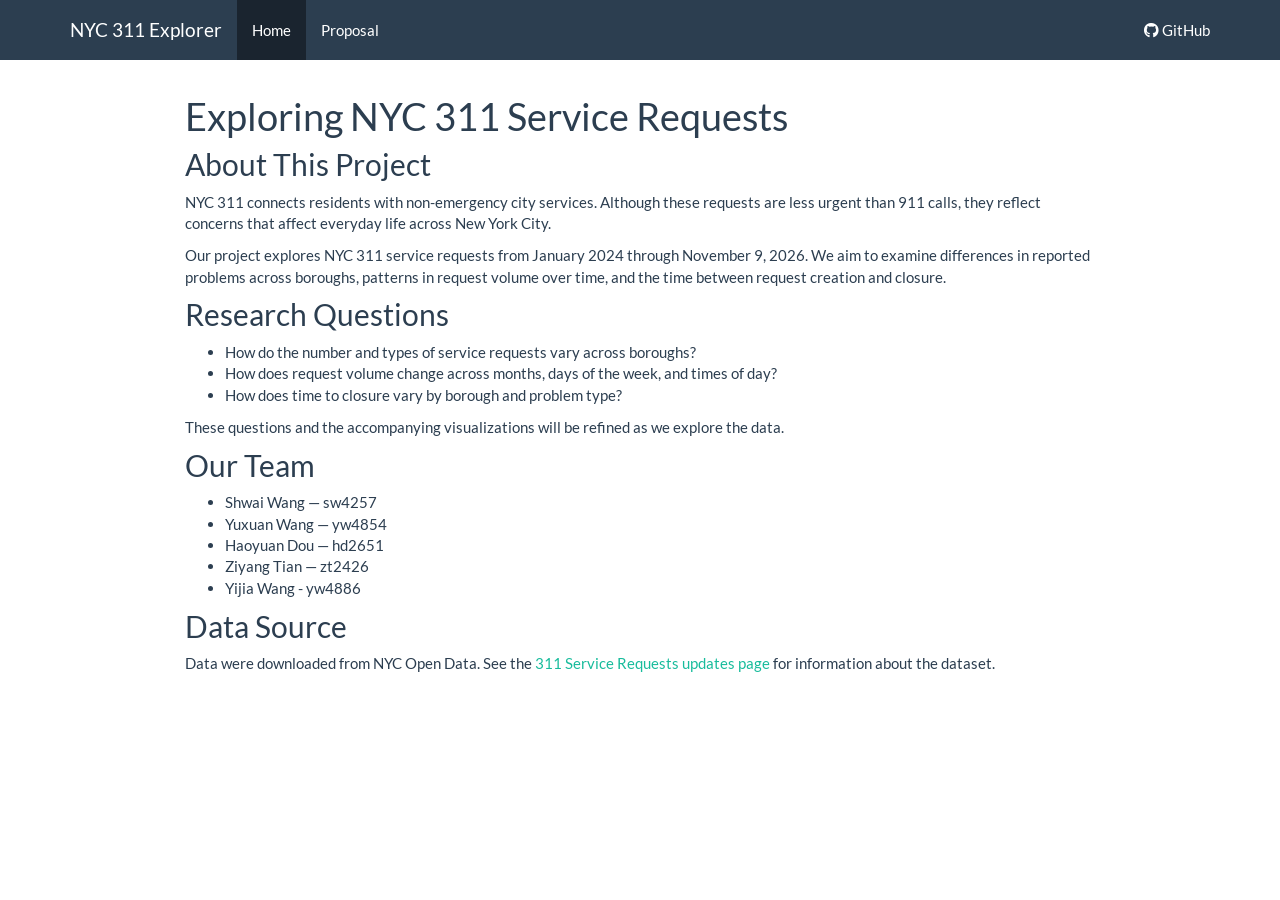
==== commit 2a80418d: "modification on yml and knitting" ====
--- a/index.html
+++ b/index.html
@@ -247,6 +247,9 @@
         <li>
   <a href="index.html">Home</a>
 </li>
+<li>
+  <a href="proposal.html">Proposal</a>
+</li>
       </ul>
       <ul class="nav navbar-nav navbar-right">
         <li>
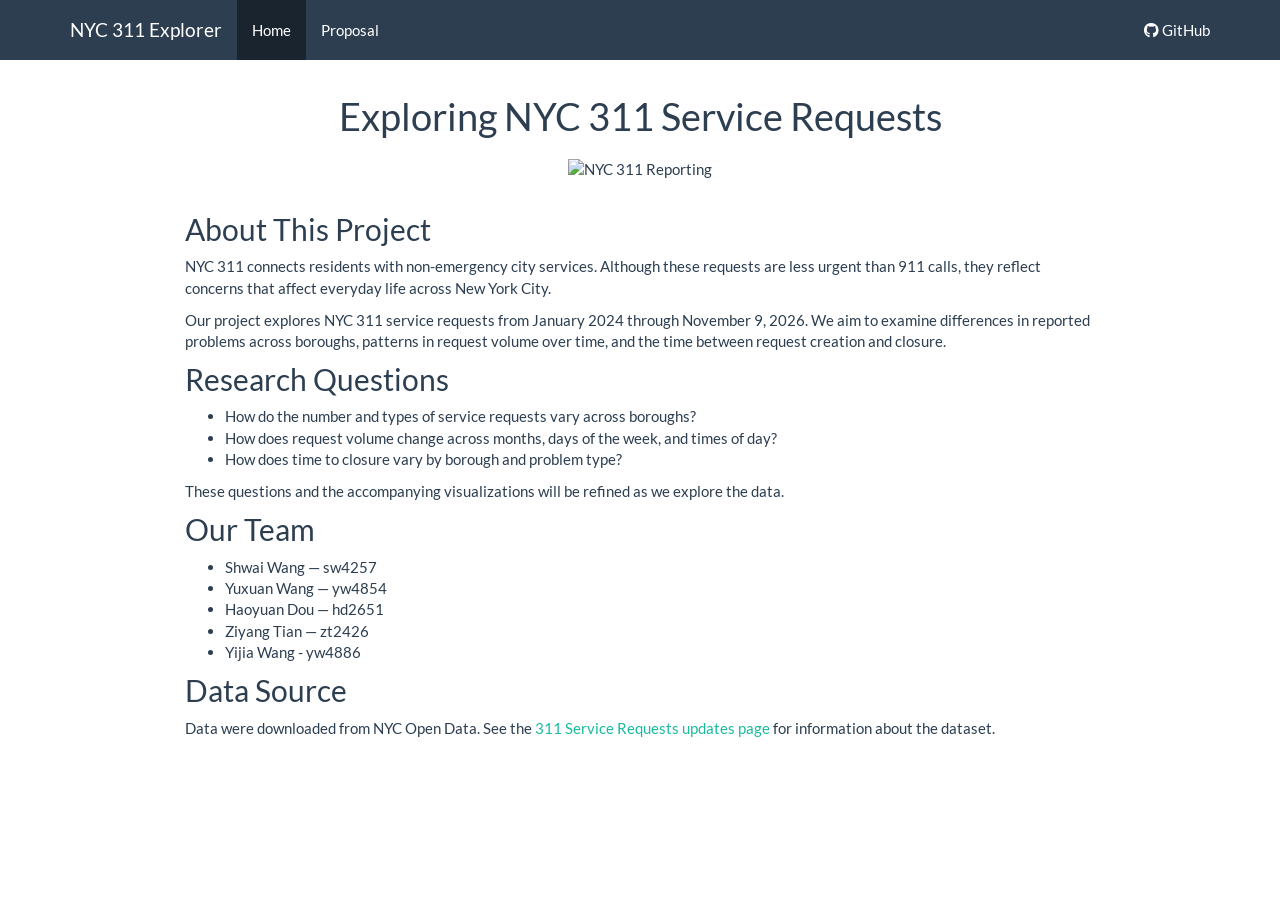
==== commit 78a26e26: "adding the picture to the home page and center the title" ====
--- a/index.html
+++ b/index.html
@@ -273,6 +273,16 @@
 </div>
 
 
+<style>
+#header .title {
+  text-align: center;
+}
+</style>
+<div style="text-align: center; margin: 20px 0 32px;">
+<p><img src="images/nyc311-reporting.png"
+       alt="NYC 311 Reporting"
+       style="width: 420px; max-width: 100%; height: auto;"></p>
+</div>
 <div id="about-this-project" class="section level2">
 <h2>About This Project</h2>
 <p>NYC 311 connects residents with non-emergency city services. Although
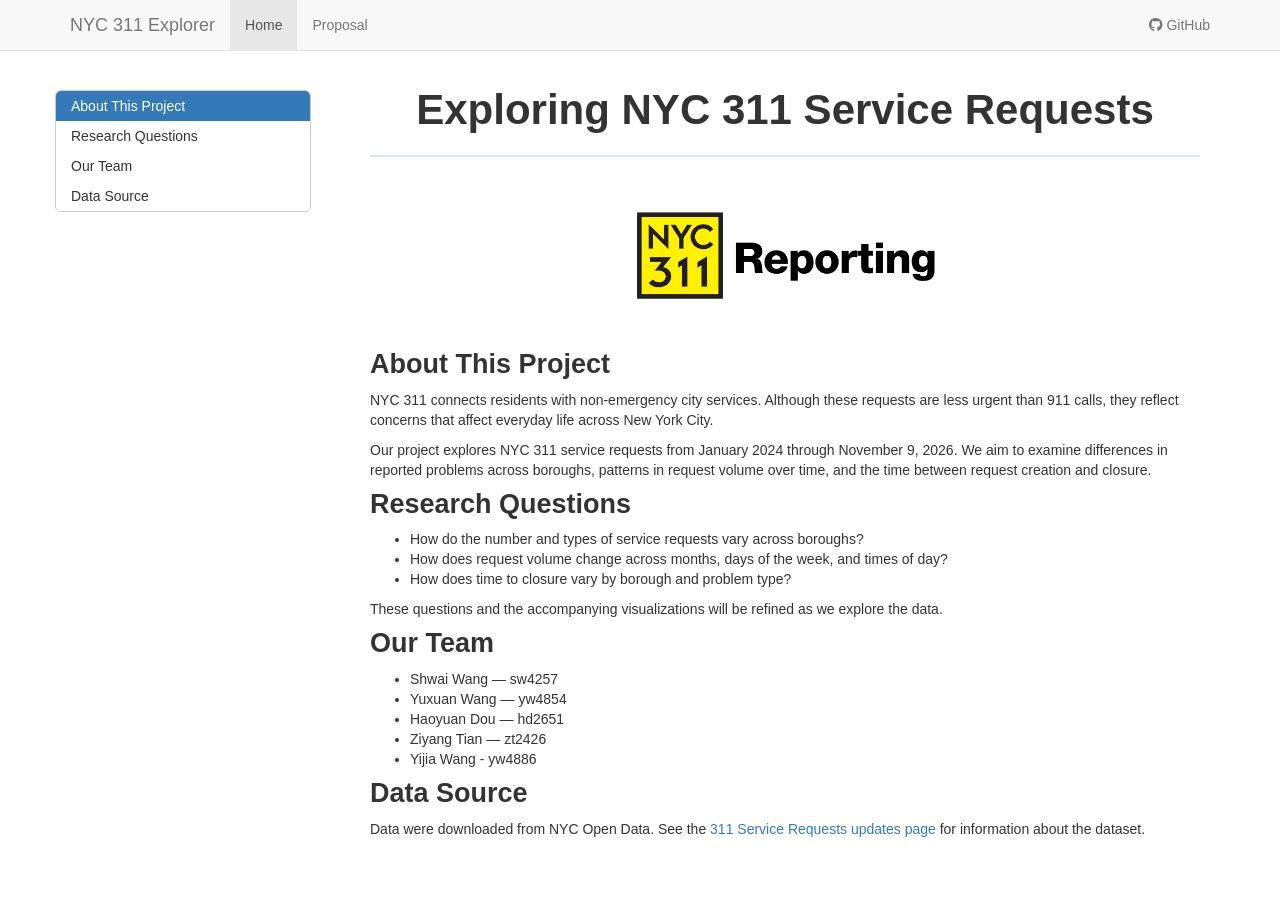
==== commit 3730b37d: "Add floating table of contsents to web" ====
--- a/index.html
+++ b/index.html
@@ -16,7 +16,7 @@
 <script src="site_libs/header-attrs-2.32/header-attrs.js"></script>
 <script src="site_libs/jquery-3.6.0/jquery-3.6.0.min.js"></script>
 <meta name="viewport" content="width=device-width, initial-scale=1" />
-<link href="site_libs/bootstrap-3.3.5/css/flatly.min.css" rel="stylesheet" />
+<link href="site_libs/bootstrap-3.3.5/css/bootstrap.min.css" rel="stylesheet" />
 <script src="site_libs/bootstrap-3.3.5/js/bootstrap.min.js"></script>
 <script src="site_libs/bootstrap-3.3.5/shim/html5shiv.min.js"></script>
 <script src="site_libs/bootstrap-3.3.5/shim/respond.min.js"></script>
@@ -29,6 +29,9 @@
        h6 {font-size: 12px;}
        code {color: inherit; background-color: rgba(0, 0, 0, 0.04);}
        pre:not([class]) { background-color: white }</style>
+<script src="site_libs/jqueryui-1.13.2/jquery-ui.min.js"></script>
+<link href="site_libs/tocify-1.9.1/jquery.tocify.css" rel="stylesheet" />
+<script src="site_libs/tocify-1.9.1/jquery.tocify.js"></script>
 <script src="site_libs/navigation-1.1/tabsets.js"></script>
 <link href="site_libs/highlightjs-9.12.0/default.css" rel="stylesheet" />
 <script src="site_libs/highlightjs-9.12.0/highlight.js"></script>
@@ -60,6 +63,7 @@
 
 
 
+<link rel="stylesheet" href="styles.css" type="text/css" />
 
 
 
@@ -221,6 +225,75 @@
 
 
 
+<style type="text/css">
+
+#TOC {
+  margin: 25px 0px 20px 0px;
+}
+@media (max-width: 768px) {
+#TOC {
+  position: relative;
+  width: 100%;
+}
+}
+
+@media print {
+.toc-content {
+  /* see https://github.com/w3c/csswg-drafts/issues/4434 */
+  float: right;
+}
+}
+
+.toc-content {
+  padding-left: 30px;
+  padding-right: 40px;
+}
+
+div.main-container {
+  max-width: 1200px;
+}
+
+div.tocify {
+  width: 20%;
+  max-width: 260px;
+  max-height: 85%;
+}
+
+@media (min-width: 768px) and (max-width: 991px) {
+  div.tocify {
+    width: 25%;
+  }
+}
+
+@media (max-width: 767px) {
+  div.tocify {
+    width: 100%;
+    max-width: none;
+  }
+}
+
+.tocify ul, .tocify li {
+  line-height: 20px;
+}
+
+.tocify-subheader .tocify-item {
+  font-size: 0.90em;
+}
+
+.tocify .list-group-item {
+  border-radius: 0px;
+}
+
+.tocify-subheader {
+  display: inline;
+}
+.tocify-subheader .tocify-item {
+  font-size: 0.95em;
+}
+
+</style>
+
+
 
 </head>
 
@@ -228,6 +301,16 @@
 
 
 <div class="container-fluid main-container">
+
+
+<!-- setup 3col/9col grid for toc_float and main content  -->
+<div class="row">
+<div class="col-xs-12 col-sm-4 col-md-3">
+<div id="TOC" class="tocify">
+</div>
+</div>
+
+<div class="toc-content col-xs-12 col-sm-8 col-md-9">
 
 
 
@@ -324,6 +407,8 @@
 
 
 
+</div>
+</div>
 
 </div>
 
@@ -356,6 +441,35 @@
 
 <!-- code folding -->
 
+<script>
+$(document).ready(function ()  {
+
+    // temporarily add toc-ignore selector to headers for the consistency with Pandoc
+    $('.unlisted.unnumbered').addClass('toc-ignore')
+
+    // move toc-ignore selectors from section div to header
+    $('div.section.toc-ignore')
+        .removeClass('toc-ignore')
+        .children('h1,h2,h3,h4,h5').addClass('toc-ignore');
+
+    // establish options
+    var options = {
+      selectors: "h1,h2",
+      theme: "bootstrap3",
+      context: '.toc-content',
+      hashGenerator: function (text) {
+        return text.replace(/[.\\/?&!#<>]/g, '').replace(/\s/g, '_');
+      },
+      ignoreSelector: ".toc-ignore",
+      scrollTo: 0
+    };
+    options.showAndHide = false;
+    options.smoothScroll = true;
+
+    // tocify
+    var toc = $("#TOC").tocify(options).data("toc-tocify");
+});
+</script>
 
 <!-- dynamically load mathjax for compatibility with self-contained -->
 <script>
--- a/styles.css
+++ b/styles.css
@@ -0,0 +1,15 @@
+#header .title {
+  text-align: center;
+  font-size: 42px;
+  font-weight: 700;
+  line-height: 1.2;
+  padding-bottom: 20px;
+  margin-bottom: 36px;
+  border-bottom: 2px solid #dce4ec;
+}
+
+.main-container h2 {
+  font-size: 27px;
+  font-weight: 600;
+  margin-top: 38px;
+}
